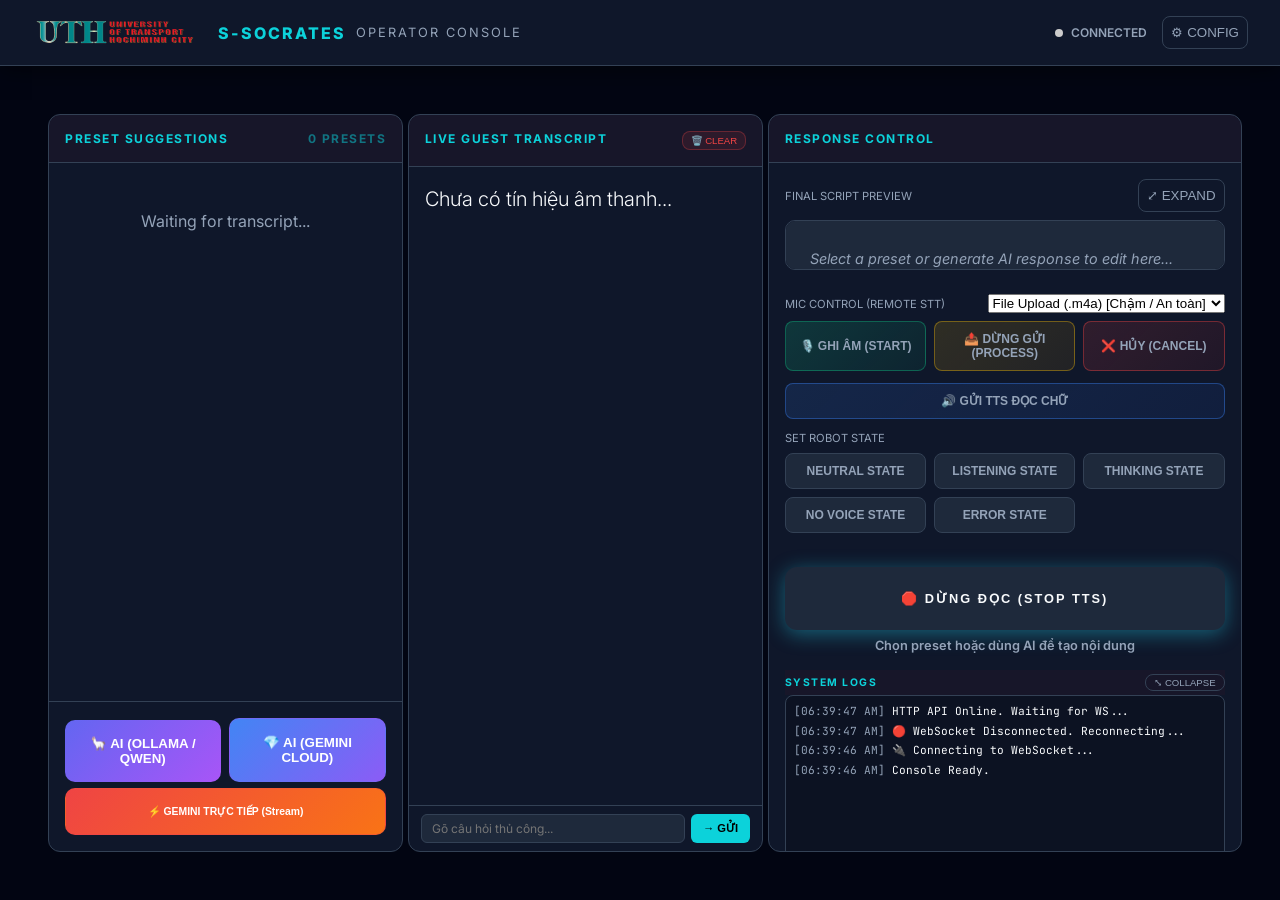
==== operator-ui/index.html @ f1af93cf "feat(operator-ui): keep new layout with gemini controls" ====
<!DOCTYPE html>
<html lang="vi">
<head>
    <meta charset="UTF-8">
    <meta name="viewport" content="width=device-width, initial-scale=1.0">
    <link rel="icon" type="image/x-icon" href="assets/logo_spinner.png"/>
    <title>S-SOCRATES | OPERATOR CONSOLE</title>
    <link href="https://fonts.googleapis.com/css2?family=Inter:wght@300;400;600;700&family=JetBrains+Mono&display=swap" rel="stylesheet">
    <link rel="stylesheet" href="style.css">
</head>
<body>
    <header>
        <div class="logo">
            <img src="assets/logo_full.png" alt="UTH Logo" style="height: 32px; object-fit: contain; margin-right: 8px;">
            S-SOCRATES <span>OPERATOR CONSOLE</span>
        </div>
        <div style="display: flex; gap: 15px; align-items: center;">
            <div id="status-text" style="font-size: 0.75rem; font-weight: 600; color: var(--text-dim);">
                <span class="dot" id="online-dot"></span> CONNECTED
            </div>
            <button class="settings-btn" onclick="toggleModal(true)">⚙ CONFIG</button>
        </div>
    </header>

    <main>
        <!-- Column 1: Suggestions (Moved to left) -->
        <section class="panel">
            <div class="panel-header">
                Preset Suggestions
                <span id="match-count" style="opacity: 0.5;">0 presets</span>
            </div>
            <div class="scroll-areas" style="flex-grow: 1; overflow-y: auto; padding: 1rem;">
                <div id="suggestions-list">
                    <div style="text-align: center; color: var(--text-dim); margin-top: 2rem;">
                        Waiting for transcript...
                    </div>
                </div>
            </div>
            <div style="padding: 1rem; border-top: 1px solid var(--border); display: flex; flex-direction: column; gap: 6px;">
                <div style="display: flex; gap: 8px;">
                    <button class="ai-reflex-btn" onclick="useAI()" style="flex: 1;">
                        <span>🦙 AI (OLLAMA / QWEN)</span>
                    </button>
                    <button class="ai-reflex-btn gemini-btn" onclick="useGemini()" style="flex: 1; background: linear-gradient(135deg, #4285f4, #8b5cf6); border: 1px solid rgba(139, 92, 246, 0.4);">
                        <span>💎 AI (GEMINI CLOUD)</span>
                    </button>
                </div>
                <div style="display: flex; gap: 8px;">
                    <button class="ai-reflex-btn" onclick="useGeminiStream()" style="flex: 1; background: linear-gradient(135deg, #ef4444, #f97316); border: 1px solid rgba(239, 68, 68, 0.4); font-size: 0.65rem;">
                        <span>⚡ GEMINI TRỰC TIẾP (Stream)</span>
                    </button>
                </div>
            </div>
        </section>

        <!-- Column 2: Live Input (Moved to middle) -->
        <section class="panel">
            <div class="panel-header" style="justify-content: space-between;">
                Live Guest Transcript
                <div style="display: flex; gap: 6px; align-items: center;">
                    <button class="settings-btn" onclick="clearTranscript()" style="font-size: 0.6rem; padding: 3px 8px; background: rgba(239,68,68,0.1); color: var(--danger); border-color: rgba(239,68,68,0.3);">🗑️ CLEAR</button>
                </div>
            </div>

            <div class="scroll-area">
                <!-- Transcript log (ác câu đã chốt) -->
                <div class="transcript-container" id="transcript-box">
                    Chưa có tín hiệu âm thanh...
                </div>
                <!-- Dòng đang nhảy chữ (interim) -->
                <div id="transcript-interim" style="padding: 4px 12px; color: var(--cyan); font-style: italic; opacity: 0.7; min-height: 20px;"></div>
            </div>
            <!-- Chat Input Box -->
            <div style="padding: 8px 12px; border-top: 1px solid var(--border); display: flex; gap: 6px;">
                <input type="text" id="chat-input" placeholder="Gõ câu hỏi thủ công..." style="flex:1; padding: 6px 10px; background: var(--bg-card); color: var(--text); border: 1px solid var(--border); border-radius: 6px; font-family: 'Inter'; font-size: 0.75rem; outline: none;" onkeydown="if(event.key==='Enter') submitChatInput()">
                <button class="settings-btn" onclick="submitChatInput()" style="padding: 6px 12px; background: var(--cyan); color: #000; border-radius: 6px; font-weight: 700; font-size: 0.7rem; border: none; cursor: pointer;">→ GỬI</button>
            </div>
        </section>

        <!-- Column 3: Response Control -->
        <section class="panel">
            <div class="panel-header">Response Control</div>    
            <div class="scroll-area" style="display: flex; flex-direction: column;">
                <div class="preview-header">
                    <div class="label" style="font-size: 0.7rem; color: var(--text-dim);">FINAL SCRIPT PREVIEW</div>
                    <button class="settings-btn" id="expand-preview-btn" onclick="togglePreviewExpand()">⤢ EXPAND</button>
                </div>
                <div class="preview-area fixed-preview" id="final-preview" contenteditable="false"></div>

                <div style="display: flex; justify-content: space-between; align-items: center; margin-bottom: 8px;">
                    <div class="label" style="font-size: 0.7rem; color: var(--text-dim);">MIC CONTROL (REMOTE STT)</div>
                    <select id="stt-mode-select" class="ui-select ui-select-sm">
                        <option value="file">File Upload (.m4a) [Chậm / An toàn]</option>
                        <option value="stream">Live Stream (Deepgram) [Real-time]</option>
                    </select>
                </div>
                <div style="display: flex; gap: 8px; margin-bottom: 12px;">
                    <button class="emotion-btn" style="flex: 1; padding: 10px 4px; background: linear-gradient(135deg, rgba(16,185,129,0.2), rgba(5,150,105,0.1)); border-color: rgba(16,185,129,0.4);" onclick="_sendMicAction('start')">🎙️ Ghi Âm (Start)</button>
                    <button class="emotion-btn" style="flex: 1; padding: 10px 4px; background: linear-gradient(135deg, rgba(234,179,8,0.15), rgba(202,138,4,0.1)); border-color: rgba(234,179,8,0.4);" onclick="_sendMicAction('stop')">📤 Dừng Gửi (Process)</button>
                    <button class="emotion-btn" style="flex: 1; padding: 10px 4px; background: linear-gradient(135deg, rgba(239,68,68,0.15), rgba(185,28,28,0.1)); border-color: rgba(239,68,68,0.4);" onclick="_sendMicAction('cancel')">❌ Hủy (Cancel)</button>
                </div>

                <div style="display: flex; gap: 8px; margin-bottom: 12px;">
                    <button class="emotion-btn" data-emotion="speaking" onclick="triggerEmotionAction('speaking', this)" style="flex: 1; padding: 10px 4px; background: linear-gradient(135deg, rgba(59,130,246,0.15), rgba(37,99,235,0.1)); border-color: rgba(59,130,246,0.4);">🔊 GỬI TTS ĐỌC CHỮ</button>
                </div>

                <div class="label" style="font-size: 0.7rem; color: var(--text-dim); margin-bottom: 8px;">SET ROBOT STATE</div>
                <div class="emotion-grid" id="emotion-controls">
                    <button class="emotion-btn" data-emotion="neutral" onclick="triggerEmotionAction('neutral', this)">Neutral State</button>
                    <button class="emotion-btn" data-emotion="listening" onclick="triggerEmotionAction('listening', this)">Listening State</button>
                    <button class="emotion-btn" data-emotion="uploading" onclick="triggerEmotionAction('uploading', this)">Thinking State</button>
                    <button class="emotion-btn" data-emotion="no_voice" onclick="triggerEmotionAction('no_voice', this)">No Voice State</button>
                    <button class="emotion-btn" data-emotion="error" onclick="triggerEmotionAction('error', this)">Error State</button>
                </div>
                
                <div style="margin-top: 10px; display: flex; gap: 8px;">
                    <button class="send-btn" style="flex: 1; background: var(--bg-card); border: 1px solid var(--border-color); color: var(--red); font-size: 0.8rem;" onclick="stopRobotTTS()">🛑 DỪNG ĐỌC (STOP TTS)</button>
                </div>

                <div id="last-sent-status" style="margin-top: 8px;">Waiting for action...</div>
                
                <div class="panel-header" style="margin-top: 1rem; padding: 4px 0; border: none; font-size: 0.65rem; display: flex; justify-content: space-between; align-items: center;">
                    System Logs
                    <button class="settings-btn" id="expand-log-btn" onclick="toggleLogExpand()" style="font-size: 0.6rem; padding: 2px 8px;">⤡ COLLAPSE</button>
                </div>
                <div id="log-container" class="log-panel log-expanded" style="min-height: 300px; max-height: 500px;"></div>
            </div>
        </section>
    </main>

    <!-- Settings Modal -->
    <div class="modal" id="settings-modal">
        <div class="modal-content settings-modal-content">
            <div class="modal-header">
                <h2 style="margin: 0; color: var(--cyan);">⚙ Settings</h2>
                <button class="settings-btn" onclick="toggleModal(false)">✕</button>
            </div>

            <!-- SYSTEM ROUTING -->
            <div class="settings-section">
                <div class="settings-section-title">SYSTEM ROUTING</div>
                <div class="input-group">
                    <label>TEST AUDIO UPLOAD (.WAV)</label>
                    <input type="file" id="file-upload" accept="audio/wav" onchange="handleFileUpload(this)">
                </div>
            </div>

            <!-- AUDIO ENGINE PARAMETERS -->
            <div class="settings-section">
                <div class="settings-section-title audio">🔊 AUDIO ENGINE PARAMETERS</div>
                
                <!-- TTS Voice -->
                <div class="input-group">
                    <label>🗣️ TTS VOICE (Chirp 3 HD)</label>
                    <select id="cfg-tts-voice" class="ui-select">
                        <option value="Aoede">Aoede (Nữ - Mặc định)</option>
                        <option value="Kore">Kore (Nữ)</option>
                        <option value="Leda">Leda (Nữ)</option>
                        <option value="Zephyr">Zephyr (Nam)</option>
                        <option value="Puck">Puck (Nam)</option>
                        <option value="Charon">Charon (Nam)</option>
                        <option value="Fenrir">Fenrir (Nam)</option>
                        <option value="Orus">Orus (Nam)</option>
                    </select>
                </div>

                <!-- TTS Speed -->
                <div class="input-group">
                    <label>⏱️ TTS SPEED: <span id="speed-display" style="color: var(--cyan); font-weight: 700;">1.0x</span></label>
                    <input type="range" id="cfg-tts-speed" min="0.5" max="2.0" step="0.1" value="1.0"
                        oninput="document.getElementById('speed-display').innerText = this.value + 'x'"
                        style="width: 100%; accent-color: var(--cyan);">
                    <div class="slider-scale">
                        <span>🐢 0.5x</span>
                        <span>🏃 1.0x</span>
                        <span>🚀 2.0x</span>
                    </div>
                </div>

                <!-- STT Model -->
                <div class="input-group">
                    <label>🎤 STT MODEL (Deepgram)</label>
                    <select id="cfg-stt-model" class="ui-select">
                        <option value="nova-2">Nova-2 (Nhanh nhất)</option>
                        <option value="nova-2-general">Nova-2 General</option>
                        <option value="whisper-large">Whisper Large (Chính xác nhất)</option>
                    </select>
                </div>

                <!-- STT Language -->
                <div class="input-group">
                    <label>🌐 STT LANGUAGE</label>
                    <select id="cfg-stt-language" class="ui-select">
                        <option value="vi">🇻🇳 Tiếng Việt</option>
                        <option value="en">🇺🇸 English</option>
                        <option value="ja">🇯🇵 日本語</option>
                        <option value="zh">🇨🇳 中文</option>
                    </select>
                </div>

                <!-- Microphone Parameters -->
                <div class="input-group" style="margin-top: 15px;">
                    <label>🎛️ MICROPHONE SENSITIVITY</label>
                    <div class="checkbox-group">
                        <label style="display: flex; align-items: center; gap: 8px; cursor: pointer;">
                            <input type="checkbox" id="cfg-auto-gain" checked style="accent-color: var(--cyan); transform: scale(1.2);">
                            Tăng cường thu âm xa (Auto Gain)
                        </label>
                        <label style="display: flex; align-items: center; gap: 8px; cursor: pointer;">
                            <input type="checkbox" id="cfg-noise-supp" checked style="accent-color: var(--cyan); transform: scale(1.2);">
                            Lọc tiếng ồn (Noise Suppression)
                        </label>
                    </div>
                </div>
            </div>

            <!-- LLM ENGINE PARAMETERS -->
            <div class="settings-section">
                <div class="settings-section-title llm">🧠 LLM ENGINE PARAMETERS</div>
                
                <!-- Gemini Model -->
                <div class="input-group">
                    <label>💎 GEMINI MODEL</label>
                    <select id="cfg-gemini-model" class="ui-select">
                        <option value="models/gemini-3.1-pro-preview">Gemini 3.1 Pro Preview</option>
                        <option value="models/gemini-3-flash-preview">Gemini 3 Flash Preview</option>
                        <option value="models/gemini-2.5-pro">Gemini 2.5 Pro</option>
                        <option value="models/gemini-2.5-flash">Gemini 2.5 Flash</option>
                        <option value="models/gemini-2.0-flash" selected>Gemini 2.0 Flash</option>
                    </select>
                </div>
            </div>

            <button class="ai-reflex-btn settings-save-btn" onclick="saveSettings()">💾 SAVE & RECONNECT</button>
        </div>
    </div>

    <script src="script.js"></script>
</body>
</html>
---- operator-ui/style.css ----
:root {
    --bg-deep: #020512;
    --bg-panel: #0f172a;
    --bg-card: #1e293b;
    --cyan: #0cd2da;     /* UTH Brand Color */
    --teal: #0cd2da;     /* Darker teal for gradients */
    --accent: #0cd2da;
    --text-main: #f8fafc;
    --text-dim: #94a3b8;
    --border: #334155;
    --danger: #ef4444;
    --primary-glow: rgba(0, 251, 255, 0.3);
}

* { box-sizing: border-box; }
body {
    font-family: 'Inter', sans-serif;
    background-color: var(--bg-deep);
    color: var(--text-main);
    margin: 0;
    height: 100vh;
    display: flex;
    flex-direction: column;
    overflow: hidden;
}

/* Header */
header {
    padding: 1rem 2rem;
    background: var(--bg-panel);
    border-bottom: 1px solid var(--border);
    display: flex;
    justify-content: space-between;
    align-items: center;
    box-shadow: 0 4px 20px rgba(0,0,0,0.5);
}
.logo {
    font-weight: 800;
    letter-spacing: 2px;
    color: var(--cyan);
    display: flex;
    align-items: center;
    gap: 10px;
}
.logo span { font-size: 0.8rem; color: var(--text-dim); font-weight: 400; }
.settings-btn {
    background: transparent;
    border: 1px solid var(--border);
    color: var(--text-dim);
    padding: 8px;
    border-radius: 8px;
    cursor: pointer;
    transition: all 0.2s;
}
.settings-btn:hover { color: var(--cyan); border-color: var(--cyan); }

/* Main Console Layout */
main {
    display: grid;
    grid-template-columns: 30% 30% 40%;
    gap: 0.3rem;
    padding: 3rem;
    flex-grow: 1;
    height: calc(100vh - 70px);
}

.panel {
    background: var(--bg-panel);
    border-radius: 12px;
    border: 1px solid var(--border);
    display: flex;
    flex-direction: column;
    overflow: hidden;
}

.panel-header {
    padding: 1rem;
    background: rgba(255, 0, 0, 0.03);
    border-bottom: 1px solid var(--border);
    text-transform: uppercase;
    font-size: 0.75rem;
    font-weight: 700;
    letter-spacing: 1.5px;
    color: var(--cyan);
    display: flex;
    justify-content: space-between;
}

.scroll-area {
    flex-grow: 1;
    overflow-y: auto;
    padding: 1rem;
}

/* Column 1: Live Transcript */
.transcript-container {
    font-size: 1.25rem;
    line-height: 1.6;
    color: var(--text-main);
    font-weight: 300;
}
.transcript-highlight {
    color: var(--cyan);
    border-bottom: 2px solid var(--cyan);
    padding-bottom: 2px;
}

/* Column 2: Suggestions */
.suggestion-card {
    background: var(--bg-card);
    border: 1px solid var(--border);
    padding: 1.2rem;
    border-radius: 10px;
    margin-bottom: 1rem;
    cursor: pointer;
    transition: all 0.2s cubic-bezier(0.4, 0, 0.2, 1);
    position: relative;
}
.suggestion-card:hover { 
    transform: translateX(4px); 
    border-color: var(--cyan);
    box-shadow: 0 0 15px var(--primary-glow);
}
.suggestion-card.active {
    border-color: var(--cyan);
    background: rgba(34, 211, 238, 0.05);
    box-shadow: inset 0 0 10px var(--primary-glow);
}
.score-pill {
    position: absolute;
    top: 10px;
    right: 10px;
    font-size: 0.65rem;
    background: rgba(34, 211, 238, 0.1);
    color: var(--cyan);
    padding: 2px 8px;
    border-radius: 99px;
    font-family: 'JetBrains Mono', monospace;
}
.q-text { font-size: 0.8rem; color: var(--text-dim); margin-bottom: 8px; display: block; }
.a-text { font-size: 1rem; font-weight: 500; }

.ai-reflex-btn {
    background: linear-gradient(135deg, #6366f1, #a855f7);
    border: none;
    color: white;
    padding: 1rem;
    border-radius: 10px;
    width: 100%;
    font-weight: 700;
    cursor: pointer;
    display: flex;
    align-items: center;
    justify-content: center;
    gap: 10px;
    margin-top: auto;
    transition: opacity 0.2s;
}
.ai-reflex-btn:hover { opacity: 0.9; }

/* Column 3: Response Control */
.preview-area {
    background: var(--bg-card);
    border-radius: 10px;
    padding: 1.5rem;
    flex-grow: 1;
    font-size: 1.1rem;
    line-height: 1.5;
    margin-bottom: 1.5rem;
    color: var(--text-main);
    border: 1px solid var(--border);
    outline: none;
}
.preview-header {
    display: flex;
    align-items: center;
    justify-content: space-between;
    margin-bottom: 8px;
}
.fixed-preview {
    flex-grow: 0;
    height: 190px;
    overflow-y: auto;
    white-space: pre-wrap;
    word-break: break-word;
}
.fixed-preview.preview-expanded-inline {
    min-height: 260px;
    max-height: none;
    transition: height 0.18s ease, min-height 0.18s ease, max-height 0.18s ease;
}
.preview-modal-content {
    width: min(920px, 92vw);
    max-height: 86vh;
    display: flex;
    flex-direction: column;
}
.preview-area-expanded {
    min-height: 360px;
    max-height: calc(86vh - 120px);
    overflow-y: auto;
    white-space: pre-wrap;
    word-break: break-word;
    margin-bottom: 0;
}
.preview-area:focus { border-color: var(--cyan); }
.preview-area:empty:before {
    content: "Select a preset or generate AI response to edit here...";
    color: var(--text-dim);
    font-style: italic;
    font-size: 0.9rem;
    pointer-events: none;
}

#last-sent-status {
    min-height: 16px;
    margin-top: 1rem;
    font-size: 0.8rem;
    text-align: center;
    color: var(--text-dim);
    transition: all 0.3s;
    font-weight: 600;
}

.log-panel {
    background: rgba(0,0,0,0.2);
    border: 1px solid var(--border);
    border-radius: 8px;
    height: 69px;
    overflow-y: auto;
    font-family: 'JetBrains Mono', monospace;
    font-size: 0.7rem;
    padding: 8px;
    display: flex;
    flex-direction: column;
}
.log-panel.log-expanded {
    min-height: 300px;
    max-height: 500px;
}

.log-entry {
    margin-bottom: 4px;
    line-height: 1.4;
}

.emotion-grid {
    display: grid;
    grid-template-columns: repeat(3, 1fr);
    gap: 8px;
    margin-bottom: 1.5rem;
}
.emotion-btn {
    background: var(--bg-card);
    border: 1px solid var(--border);
    color: var(--text-dim);
    padding: 10px;
    border-radius: 8px;
    font-size: 0.75rem;
    font-weight: 600;
    text-transform: uppercase;
    cursor: pointer;
    transition: all 0.2s;
}
.emotion-btn:hover { border-color: var(--cyan); color: var(--cyan); }
.emotion-btn.active { 
    background: var(--cyan); 
    color: var(--bg-deep); 
    border-color: var(--cyan);
    box-shadow: 0 0 15px var(--cyan);
}

.send-btn {
    background: var(--cyan);
    background: linear-gradient(135deg, var(--cyan), var(--teal));
    color: var(--bg-deep);
    border: none;
    padding: 1.5rem;
    border-radius: 12px;
    width: 100%;
    font-size: 1.1rem;
    font-weight: 800;
    text-transform: uppercase;
    letter-spacing: 2px;
    cursor: pointer;
    box-shadow: 0 4px 20px rgba(34, 211, 238, 0.4);
    transition: all 0.2s;
}
.send-btn:hover { transform: translateY(-2px); box-shadow: 0 8px 30px rgba(34, 211, 238, 0.6); }
.send-btn:active { transform: translateY(1px); }
.send-btn:disabled { background: var(--border); color: var(--text-dim); box-shadow: none; cursor: not-allowed; }

/* Modal Settings */
.modal {
    display: none;
    position: fixed;
    top: 0; left: 0; right: 0; bottom: 0;
    background: rgba(0,0,0,0.8);
    backdrop-filter: blur(5px);
    z-index: 100;
    align-items: center;
    justify-content: center;
}
.modal.open { display: flex; }
.modal-content {
    background: var(--bg-panel);
    width: 450px;
    border-radius: 16px;
    border: 1px solid var(--border);
    padding: 10px;
    position: relative;
}
.modal-header { display: flex; justify-content: space-between; align-items: center; margin-bottom: 1.5rem; }
.input-group { margin-bottom: 1rem; }
.input-group label { display: block; font-size: 0.75rem; color: var(--text-dim); margin-bottom: 5px; }
.input-group input {
    width: 100%;
    background: var(--bg-card);
    border: 1px solid var(--border);
    padding: 10px;
    border-radius: 8px;
    color: white;
    font-family: 'JetBrains Mono', monospace;
}

/* Scrollbar */
::-webkit-scrollbar { width: 4px; }
::-webkit-scrollbar-track { background: transparent; }
::-webkit-scrollbar-thumb { background: var(--border); border-radius: 10px; }
::-webkit-scrollbar-thumb:hover { background: var(--cyan); }

/* Status Dot */
.dot { width: 8px; height: 8px; border-radius: 50%; background: #ccc; display: inline-block; margin-right: 5px; }
.dot.active { background: #10b981; box-shadow: 0 0 8px #10b981; }
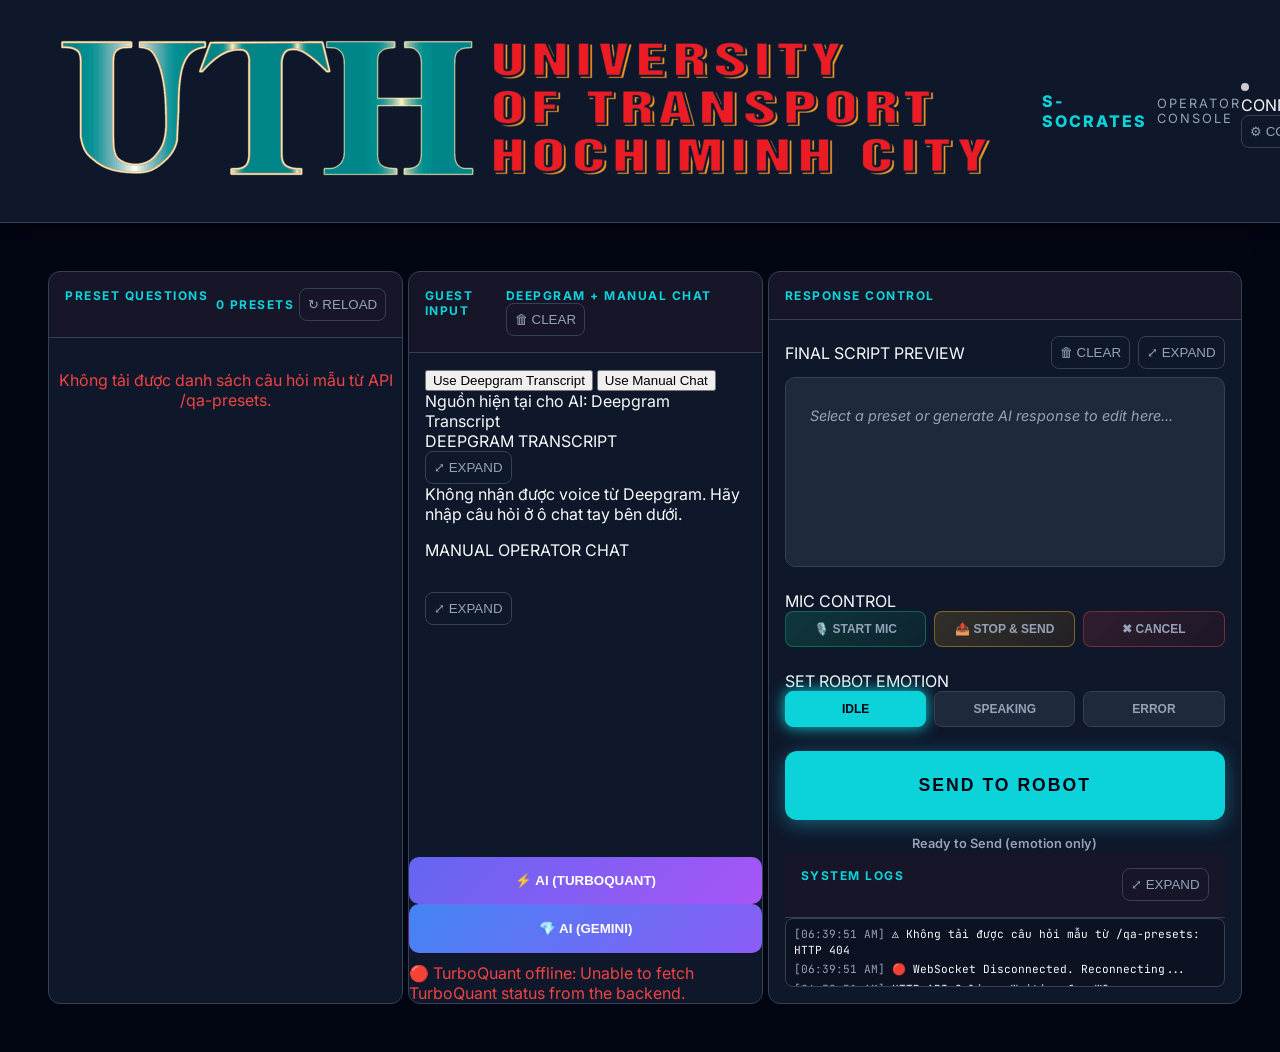
==== commit 16fbfe9a: "Integrating TurboQuant into the backend, phase 1" ====
--- a/operator-ui/index.html
+++ b/operator-ui/index.html
@@ -6,124 +6,124 @@
     <link rel="icon" type="image/x-icon" href="assets/logo_spinner.png"/>
     <title>S-SOCRATES | OPERATOR CONSOLE</title>
     <link href="https://fonts.googleapis.com/css2?family=Inter:wght@300;400;600;700&family=JetBrains+Mono&display=swap" rel="stylesheet">
-    <link rel="stylesheet" href="style.css">
+    <link rel="stylesheet" href="style.css?v=20260401d">
 </head>
 <body>
     <header>
         <div class="logo">
-            <img src="assets/logo_full.png" alt="UTH Logo" style="height: 32px; object-fit: contain; margin-right: 8px;">
+            <img src="assets/logo_full.png" alt="UTH Logo" class="logo-image">
             S-SOCRATES <span>OPERATOR CONSOLE</span>
         </div>
-        <div style="display: flex; gap: 15px; align-items: center;">
-            <div id="status-text" style="font-size: 0.75rem; font-weight: 600; color: var(--text-dim);">
+        <div class="header-actions">
+            <div id="status-text" class="status-text">
                 <span class="dot" id="online-dot"></span> CONNECTED
             </div>
-            <button class="settings-btn" onclick="toggleModal(true)">⚙ CONFIG</button>
+            <button type="button" class="settings-btn" onclick="toggleModal(true)">⚙ CONFIG</button>
         </div>
     </header>
 
     <main>
-        <!-- Column 1: Suggestions (Moved to left) -->
+        <!-- Column 1: Presets -->
         <section class="panel">
             <div class="panel-header">
-                Preset Suggestions
-                <span id="match-count" style="opacity: 0.5;">0 presets</span>
-            </div>
-            <div class="scroll-areas" style="flex-grow: 1; overflow-y: auto; padding: 1rem;">
+                <span>Preset Questions</span>
+                <div class="panel-header-actions">
+                    <span id="match-count" class="panel-header-meta">0 presets</span>
+                    <button type="button" class="settings-btn compact-btn" onclick="loadPresetQuestions()">↻ RELOAD</button>
+                </div>
+            </div>
+            <div class="scroll-areas panel-scroll">
                 <div id="suggestions-list">
-                    <div style="text-align: center; color: var(--text-dim); margin-top: 2rem;">
-                        Waiting for transcript...
+                    <div class="empty-state">
+                        Đang tải danh sách câu hỏi mẫu...
                     </div>
                 </div>
             </div>
-            <div style="padding: 1rem; border-top: 1px solid var(--border); display: flex; flex-direction: column; gap: 6px;">
-                <div style="display: flex; gap: 8px;">
-                    <button class="ai-reflex-btn" onclick="useAI()" style="flex: 1;">
-                        <span>🦙 AI (OLLAMA / QWEN)</span>
-                    </button>
-                    <button class="ai-reflex-btn gemini-btn" onclick="useGemini()" style="flex: 1; background: linear-gradient(135deg, #4285f4, #8b5cf6); border: 1px solid rgba(139, 92, 246, 0.4);">
-                        <span>💎 AI (GEMINI CLOUD)</span>
-                    </button>
-                </div>
-                <div style="display: flex; gap: 8px;">
-                    <button class="ai-reflex-btn" onclick="useGeminiStream()" style="flex: 1; background: linear-gradient(135deg, #ef4444, #f97316); border: 1px solid rgba(239, 68, 68, 0.4); font-size: 0.65rem;">
-                        <span>⚡ GEMINI TRỰC TIẾP (Stream)</span>
-                    </button>
-                </div>
-            </div>
         </section>
 
-        <!-- Column 2: Live Input (Moved to middle) -->
+        <!-- Column 2: Live Input -->
         <section class="panel">
-            <div class="panel-header" style="justify-content: space-between;">
-                Live Guest Transcript
-                <div style="display: flex; gap: 6px; align-items: center;">
-                    <button class="settings-btn" onclick="clearTranscript()" style="font-size: 0.6rem; padding: 3px 8px; background: rgba(239,68,68,0.1); color: var(--danger); border-color: rgba(239,68,68,0.3);">🗑️ CLEAR</button>
-                </div>
-            </div>
-
-            <div class="scroll-area">
-                <!-- Transcript log (ác câu đã chốt) -->
-                <div class="transcript-container" id="transcript-box">
-                    Chưa có tín hiệu âm thanh...
-                </div>
-                <!-- Dòng đang nhảy chữ (interim) -->
-                <div id="transcript-interim" style="padding: 4px 12px; color: var(--cyan); font-style: italic; opacity: 0.7; min-height: 20px;"></div>
-            </div>
-            <!-- Chat Input Box -->
-            <div style="padding: 8px 12px; border-top: 1px solid var(--border); display: flex; gap: 6px;">
-                <input type="text" id="chat-input" placeholder="Gõ câu hỏi thủ công..." style="flex:1; padding: 6px 10px; background: var(--bg-card); color: var(--text); border: 1px solid var(--border); border-radius: 6px; font-family: 'Inter'; font-size: 0.75rem; outline: none;" onkeydown="if(event.key==='Enter') submitChatInput()">
-                <button class="settings-btn" onclick="submitChatInput()" style="padding: 6px 12px; background: var(--cyan); color: #000; border-radius: 6px; font-weight: 700; font-size: 0.7rem; border: none; cursor: pointer;">→ GỬI</button>
-            </div>
+            <div class="panel-header">
+                <span>Guest Input</span>
+                <div class="panel-header-actions">
+                    <span class="panel-header-meta">Deepgram + Manual Chat</span>
+                    <button type="button" class="settings-btn compact-btn" onclick="clearInputBoxes()">🗑 CLEAR</button>
+                </div>
+            </div>
+            <div class="scroll-area input-scroll">
+                <div class="input-source-picker">
+                    <button type="button" class="source-toggle-btn active" id="source-deepgram-btn" onclick="setAiInputSource('deepgram', true)">Use Deepgram Transcript</button>
+                    <button type="button" class="source-toggle-btn" id="source-manual-btn" onclick="setAiInputSource('manual', true)">Use Manual Chat</button>
+                </div>
+                <div id="active-input-source" class="helper-text helper-text-accent">Nguồn hiện tại cho AI: Deepgram Transcript</div>
+                <div class="section-kicker">DEEPGRAM TRANSCRIPT</div>
+                <div
+                    class="transcript-container fixed-transcript-box"
+                    id="transcript-box"
+                    onclick="setAiInputSource('deepgram', true)"
+                    data-placeholder="Chưa có tín hiệu âm thanh..."></div>
+                <button type="button" class="settings-btn compact-btn" onclick="toggleTranscriptModal(true)" style="align-self: flex-end;">⤢ EXPAND</button>
+                <div id="transcript-warning" class="transcript-warning">
+                    Không nhận được voice từ Deepgram. Hãy nhập câu hỏi ở ô chat tay bên dưới.
+                </div>
+                <div class="section-kicker" style="margin-top: 1rem;">MANUAL OPERATOR CHAT</div>
+                <div
+                    class="transcript-container manual-chat-box fixed-manual-box"
+                    id="manual-question-box"
+                    contenteditable="true"
+                    spellcheck="false"
+                    onclick="setAiInputSource('manual', true)"
+                    data-placeholder="Nhập câu hỏi tay ở đây để đưa sang AI/Gemini..."></div>
+                <button type="button" class="settings-btn compact-btn" onclick="toggleManualModal(true)" style="align-self: flex-end;">⤢ EXPAND</button>
+            </div>
+            <div class="action-row">
+                <button type="button" class="ai-reflex-btn" id="btn-local-ai" onclick="useAI()" style="flex: 1;">
+                    <span>⚡ AI (TURBOQUANT)</span>
+                </button>
+                <button type="button" class="ai-reflex-btn gemini-btn" onclick="useGemini()" style="flex: 1; background: linear-gradient(135deg, #4285f4, #8b5cf6); border: 1px solid rgba(139, 92, 246, 0.4);">
+                    <span>💎 AI (GEMINI)</span>
+                </button>
+            </div>
+            <div id="local-runtime-status" class="helper-text helper-text-accent" style="margin-top: 0.65rem;">TurboQuant: đang kiểm tra trạng thái...</div>
         </section>
 
         <!-- Column 3: Response Control -->
         <section class="panel">
             <div class="panel-header">Response Control</div>    
-            <div class="scroll-area" style="display: flex; flex-direction: column;">
+            <div class="scroll-area control-scroll">
                 <div class="preview-header">
-                    <div class="label" style="font-size: 0.7rem; color: var(--text-dim);">FINAL SCRIPT PREVIEW</div>
-                    <button class="settings-btn" id="expand-preview-btn" onclick="togglePreviewExpand()">⤢ EXPAND</button>
+                    <div class="label section-label">FINAL SCRIPT PREVIEW</div>
+                    <div style="display: flex; gap: 0.5rem;">
+                        <button type="button" class="settings-btn compact-btn" onclick="clearInputBoxes()">🗑 CLEAR</button>
+                        <button type="button" class="settings-btn" id="expand-preview-btn" onclick="togglePreviewModal(true)">⤢ EXPAND</button>
+                    </div>
                 </div>
                 <div class="preview-area fixed-preview" id="final-preview" contenteditable="false"></div>
 
-                <div style="display: flex; justify-content: space-between; align-items: center; margin-bottom: 8px;">
-                    <div class="label" style="font-size: 0.7rem; color: var(--text-dim);">MIC CONTROL (REMOTE STT)</div>
-                    <select id="stt-mode-select" class="ui-select ui-select-sm">
-                        <option value="file">File Upload (.m4a) [Chậm / An toàn]</option>
-                        <option value="stream">Live Stream (Deepgram) [Real-time]</option>
-                    </select>
-                </div>
-                <div style="display: flex; gap: 8px; margin-bottom: 12px;">
-                    <button class="emotion-btn" style="flex: 1; padding: 10px 4px; background: linear-gradient(135deg, rgba(16,185,129,0.2), rgba(5,150,105,0.1)); border-color: rgba(16,185,129,0.4);" onclick="_sendMicAction('start')">🎙️ Ghi Âm (Start)</button>
-                    <button class="emotion-btn" style="flex: 1; padding: 10px 4px; background: linear-gradient(135deg, rgba(234,179,8,0.15), rgba(202,138,4,0.1)); border-color: rgba(234,179,8,0.4);" onclick="_sendMicAction('stop')">📤 Dừng Gửi (Process)</button>
-                    <button class="emotion-btn" style="flex: 1; padding: 10px 4px; background: linear-gradient(135deg, rgba(239,68,68,0.15), rgba(185,28,28,0.1)); border-color: rgba(239,68,68,0.4);" onclick="_sendMicAction('cancel')">❌ Hủy (Cancel)</button>
-                </div>
-
-                <div style="display: flex; gap: 8px; margin-bottom: 12px;">
-                    <button class="emotion-btn" data-emotion="speaking" onclick="triggerEmotionAction('speaking', this)" style="flex: 1; padding: 10px 4px; background: linear-gradient(135deg, rgba(59,130,246,0.15), rgba(37,99,235,0.1)); border-color: rgba(59,130,246,0.4);">🔊 GỬI TTS ĐỌC CHỮ</button>
-                </div>
-
-                <div class="label" style="font-size: 0.7rem; color: var(--text-dim); margin-bottom: 8px;">SET ROBOT STATE</div>
-                <div class="emotion-grid" id="emotion-controls">
-                    <button class="emotion-btn" data-emotion="neutral" onclick="triggerEmotionAction('neutral', this)">Neutral State</button>
-                    <button class="emotion-btn" data-emotion="listening" onclick="triggerEmotionAction('listening', this)">Listening State</button>
-                    <button class="emotion-btn" data-emotion="uploading" onclick="triggerEmotionAction('uploading', this)">Thinking State</button>
-                    <button class="emotion-btn" data-emotion="no_voice" onclick="triggerEmotionAction('no_voice', this)">No Voice State</button>
-                    <button class="emotion-btn" data-emotion="error" onclick="triggerEmotionAction('error', this)">Error State</button>
-                </div>
+                <div class="label section-label section-gap-sm">MIC CONTROL</div>
+                <div class="emotion-grid mic-grid section-gap-md">
+                    <button type="button" class="emotion-btn" id="mic-start-btn" onclick="startRobotMic(event)" style="background: linear-gradient(135deg, rgba(16,185,129,0.2), rgba(5,150,105,0.1)); border-color: rgba(16,185,129,0.4);">🎙️ Start Mic</button>
+                    <button type="button" class="emotion-btn" id="mic-stop-btn" onclick="stopRobotMic(event)" style="background: linear-gradient(135deg, rgba(251,191,36,0.15), rgba(217,119,6,0.1)); border-color: rgba(251,191,36,0.4);">📤 Stop & Send</button>
+                    <button type="button" class="emotion-btn" id="mic-cancel-btn" onclick="cancelRobotMic(event)" style="background: linear-gradient(135deg, rgba(239,68,68,0.15), rgba(153,27,27,0.1)); border-color: rgba(239,68,68,0.4);">✖ Cancel</button>
+                </div>
+
+                <div class="label section-label section-gap-sm">SET ROBOT EMOTION</div>
+                <div class="emotion-grid">
+                    <button type="button" class="emotion-btn active" data-emotion="idle" onclick="setEmotion('idle', this)">Idle</button>
+                    <button type="button" class="emotion-btn" data-emotion="speaking" onclick="setEmotion('speaking', this)">Speaking</button>
+                    <button type="button" class="emotion-btn" data-emotion="error" onclick="setEmotion('error', this)">Error</button>
+                </div>
+
+                <button type="button" class="send-btn" id="send-trigger" onclick="sendToRobot(event)" disabled>
+                    SEND TO ROBOT
+                </button>
+                <div id="last-sent-status">Waiting for response...</div>
                 
-                <div style="margin-top: 10px; display: flex; gap: 8px;">
-                    <button class="send-btn" style="flex: 1; background: var(--bg-card); border: 1px solid var(--border-color); color: var(--red); font-size: 0.8rem;" onclick="stopRobotTTS()">🛑 DỪNG ĐỌC (STOP TTS)</button>
-                </div>
-
-                <div id="last-sent-status" style="margin-top: 8px;">Waiting for action...</div>
-                
-                <div class="panel-header" style="margin-top: 1rem; padding: 4px 0; border: none; font-size: 0.65rem; display: flex; justify-content: space-between; align-items: center;">
+                <div class="panel-header panel-header-inline">
                     System Logs
-                    <button class="settings-btn" id="expand-log-btn" onclick="toggleLogExpand()" style="font-size: 0.6rem; padding: 2px 8px;">⤡ COLLAPSE</button>
-                </div>
-                <div id="log-container" class="log-panel log-expanded" style="min-height: 300px; max-height: 500px;"></div>
+                    <button type="button" class="settings-btn compact-btn" id="expand-log-btn" onclick="toggleLogExpand()">⤢ EXPAND</button>
+                </div>
+                <div id="log-container" class="log-panel"></div>
             </div>
         </section>
     </main>
@@ -132,27 +132,27 @@
     <div class="modal" id="settings-modal">
         <div class="modal-content settings-modal-content">
             <div class="modal-header">
-                <h2 style="margin: 0; color: var(--cyan);">⚙ Settings</h2>
-                <button class="settings-btn" onclick="toggleModal(false)">✕</button>
+                <h2 class="modal-title">⚙ Settings</h2>
+                <button type="button" class="settings-btn" onclick="toggleModal(false)">✕</button>
             </div>
 
             <!-- SYSTEM ROUTING -->
             <div class="settings-section">
                 <div class="settings-section-title">SYSTEM ROUTING</div>
                 <div class="input-group">
-                    <label>TEST AUDIO UPLOAD (.WAV)</label>
-                    <input type="file" id="file-upload" accept="audio/wav" onchange="handleFileUpload(this)">
+                    <label>ROBOT CONTROL URL</label>
+                    <input type="text" id="robot-control-url" value="http://192.168.1.6:9000">
                 </div>
             </div>
 
             <!-- AUDIO ENGINE PARAMETERS -->
-            <div class="settings-section">
-                <div class="settings-section-title audio">🔊 AUDIO ENGINE PARAMETERS</div>
+            <div style="border-top: 1px solid var(--border); padding-top: 1rem;">
+                <div style="font-size: 0.65rem; font-weight: 700; color: #8b5cf6; letter-spacing: 2px; margin-bottom: 12px;">🔊 AUDIO ENGINE PARAMETERS</div>
                 
                 <!-- TTS Voice -->
                 <div class="input-group">
                     <label>🗣️ TTS VOICE (Chirp 3 HD)</label>
-                    <select id="cfg-tts-voice" class="ui-select">
+                    <select id="cfg-tts-voice" style="width: 100%; padding: 8px 12px; background: var(--bg-card); color: var(--text-main); border: 1px solid var(--border); border-radius: 6px; font-family: 'JetBrains Mono', monospace; font-size: 0.8rem;">
                         <option value="Aoede">Aoede (Nữ - Mặc định)</option>
                         <option value="Kore">Kore (Nữ)</option>
                         <option value="Leda">Leda (Nữ)</option>
@@ -170,17 +170,15 @@
                     <input type="range" id="cfg-tts-speed" min="0.5" max="2.0" step="0.1" value="1.0"
                         oninput="document.getElementById('speed-display').innerText = this.value + 'x'"
                         style="width: 100%; accent-color: var(--cyan);">
-                    <div class="slider-scale">
-                        <span>🐢 0.5x</span>
-                        <span>🏃 1.0x</span>
-                        <span>🚀 2.0x</span>
+                    <div style="display: flex; justify-content: space-between; font-size: 0.6rem; color: var(--text-dim);">
+                        <span>🐢 0.5x</span><span>🏃 1.0x</span><span>🚀 2.0x</span>
                     </div>
                 </div>
 
                 <!-- STT Model -->
                 <div class="input-group">
                     <label>🎤 STT MODEL (Deepgram)</label>
-                    <select id="cfg-stt-model" class="ui-select">
+                    <select id="cfg-stt-model" style="width: 100%; padding: 8px 12px; background: var(--bg-card); color: var(--text-main); border: 1px solid var(--border); border-radius: 6px; font-family: 'JetBrains Mono', monospace; font-size: 0.8rem;">
                         <option value="nova-2">Nova-2 (Nhanh nhất)</option>
                         <option value="nova-2-general">Nova-2 General</option>
                         <option value="whisper-large">Whisper Large (Chính xác nhất)</option>
@@ -190,51 +188,69 @@
                 <!-- STT Language -->
                 <div class="input-group">
                     <label>🌐 STT LANGUAGE</label>
-                    <select id="cfg-stt-language" class="ui-select">
+                    <select id="cfg-stt-language" style="width: 100%; padding: 8px 12px; background: var(--bg-card); color: var(--text-main); border: 1px solid var(--border); border-radius: 6px; font-family: 'JetBrains Mono', monospace; font-size: 0.8rem;">
                         <option value="vi">🇻🇳 Tiếng Việt</option>
                         <option value="en">🇺🇸 English</option>
                         <option value="ja">🇯🇵 日本語</option>
                         <option value="zh">🇨🇳 中文</option>
                     </select>
                 </div>
-
-                <!-- Microphone Parameters -->
-                <div class="input-group" style="margin-top: 15px;">
-                    <label>🎛️ MICROPHONE SENSITIVITY</label>
-                    <div class="checkbox-group">
-                        <label style="display: flex; align-items: center; gap: 8px; cursor: pointer;">
-                            <input type="checkbox" id="cfg-auto-gain" checked style="accent-color: var(--cyan); transform: scale(1.2);">
-                            Tăng cường thu âm xa (Auto Gain)
-                        </label>
-                        <label style="display: flex; align-items: center; gap: 8px; cursor: pointer;">
-                            <input type="checkbox" id="cfg-noise-supp" checked style="accent-color: var(--cyan); transform: scale(1.2);">
-                            Lọc tiếng ồn (Noise Suppression)
-                        </label>
-                    </div>
-                </div>
             </div>
 
             <!-- LLM ENGINE PARAMETERS -->
-            <div class="settings-section">
-                <div class="settings-section-title llm">🧠 LLM ENGINE PARAMETERS</div>
+            <div style="border-top: 1px solid var(--border); padding-top: 1rem;">
+                <div style="font-size: 0.65rem; font-weight: 700; color: #4285f4; letter-spacing: 2px; margin-bottom: 12px;">🧠 LLM ENGINE PARAMETERS</div>
                 
                 <!-- Gemini Model -->
                 <div class="input-group">
                     <label>💎 GEMINI MODEL</label>
-                    <select id="cfg-gemini-model" class="ui-select">
-                        <option value="models/gemini-3.1-pro-preview">Gemini 3.1 Pro Preview</option>
-                        <option value="models/gemini-3-flash-preview">Gemini 3 Flash Preview</option>
+                    <select id="cfg-gemini-model" style="width: 100%; padding: 8px 12px; background: var(--bg-card); color: var(--text-main); border: 1px solid rgba(66, 133, 244, 0.4); border-radius: 6px; font-family: 'JetBrains Mono', monospace; font-size: 0.8rem;">
+                        <option value="models/gemini-3.1-pro-preview">Gemini 3.1 Pro Preview (Mới nhất)</option>
+                        <option value="models/gemini-3-flash-preview">Gemini 3.0 Flash Preview</option>
                         <option value="models/gemini-2.5-pro">Gemini 2.5 Pro</option>
-                        <option value="models/gemini-2.5-flash">Gemini 2.5 Flash</option>
-                        <option value="models/gemini-2.0-flash" selected>Gemini 2.0 Flash</option>
-                    </select>
-                </div>
-            </div>
-
-            <button class="ai-reflex-btn settings-save-btn" onclick="saveSettings()">💾 SAVE & RECONNECT</button>
-        </div>
-    </div>
-
-    <script src="script.js"></script>
+                        <option value="models/gemini-2.5-flash" selected>Gemini 2.5 Flash</option>
+                        <option value="models/gemini-2.5-flash-lite">Gemini 2.5 Flash Lite (Nhẹ)</option>
+                    </select>
+                </div>
+            </div>
+
+            <button type="button" class="ai-reflex-btn" onclick="saveSettings()" style="background: var(--cyan); color: var(--bg-deep); margin-top: 1rem;">💾 SAVE & RECONNECT</button>
+        </div>
+    </div>
+
+    <!-- Preview Modal -->
+    <div class="modal" id="preview-modal">
+        <div class="modal-content preview-modal-content">
+            <div class="modal-header">
+                <h2 style="margin: 0; color: var(--cyan);">FINAL SCRIPT PREVIEW</h2>
+                <button type="button" class="settings-btn" onclick="togglePreviewModal(false)">✕</button>
+            </div>
+            <div class="preview-area preview-area-expanded" id="final-preview-expanded"></div>
+        </div>
+    </div>
+
+    <!-- Transcript Expand Modal -->
+    <div class="modal" id="transcript-expand-modal">
+        <div class="modal-content preview-modal-content">
+            <div class="modal-header">
+                <h2 style="margin: 0; color: var(--cyan);">DEEPGRAM TRANSCRIPT</h2>
+                <button type="button" class="settings-btn" onclick="toggleTranscriptModal(false)">✕</button>
+            </div>
+            <div class="preview-area preview-area-expanded" id="transcript-expand-content" style="font-family: 'JetBrains Mono', monospace;"></div>
+        </div>
+    </div>
+
+    <!-- Manual Chat Expand Modal -->
+    <div class="modal" id="manual-expand-modal">
+        <div class="modal-content preview-modal-content">
+            <div class="modal-header">
+                <h2 style="margin: 0; color: var(--cyan);">MANUAL OPERATOR CHAT</h2>
+                <button type="button" class="settings-btn" onclick="toggleManualModal(false)">✕</button>
+            </div>
+            <div class="preview-area preview-area-expanded" id="manual-expand-content" contenteditable="true" spellcheck="false" style="font-family: 'JetBrains Mono', monospace;"></div>
+        </div>
+    </div>
+
+    <script src="script.js?v=20260402e"></script>
 </body>
 </html>
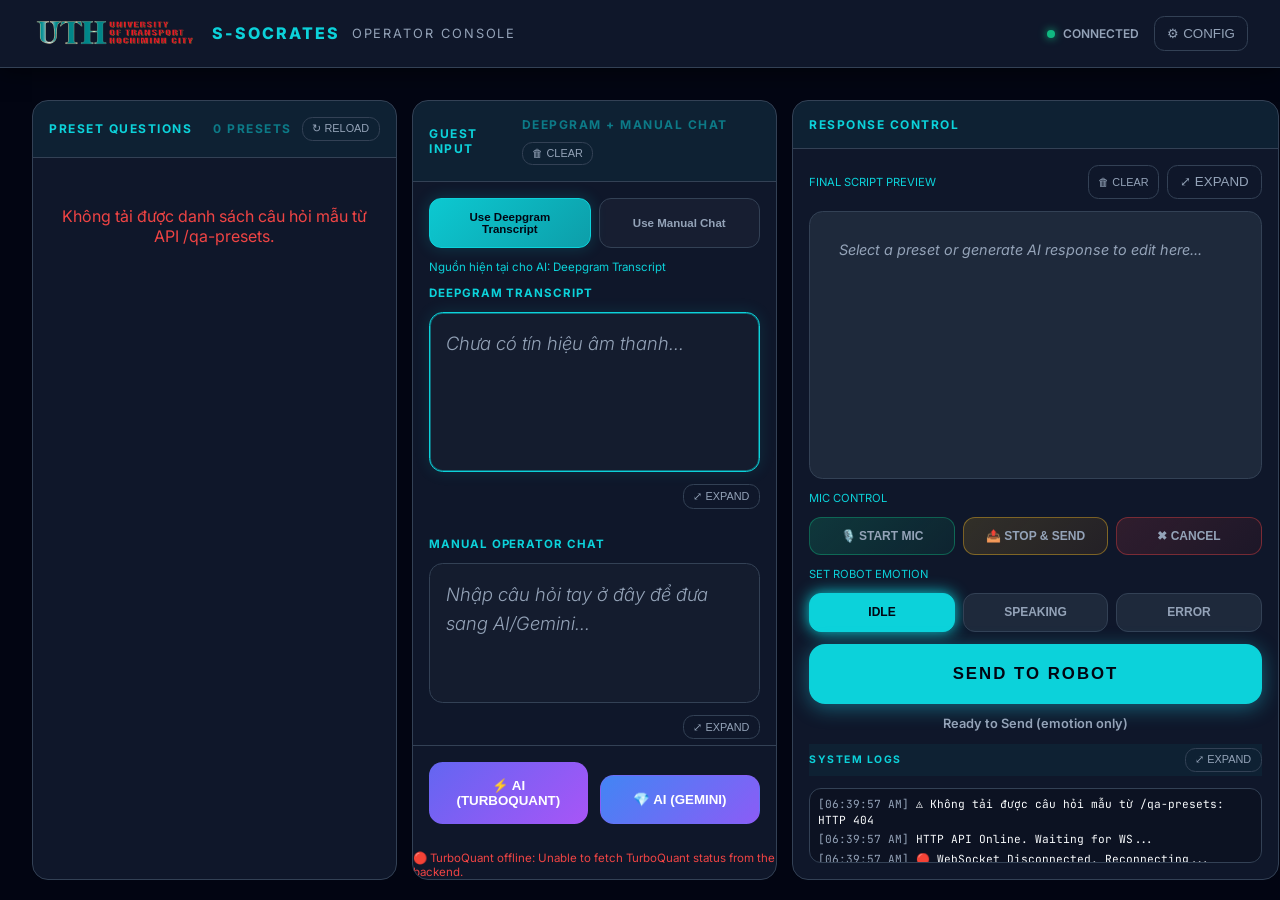
==== commit 8bbb3d05: "Separate AI API and Local AI." ====
--- a/operator-ui/index.html
+++ b/operator-ui/index.html
@@ -46,7 +46,7 @@
             <div class="panel-header">
                 <span>Guest Input</span>
                 <div class="panel-header-actions">
-                    <span class="panel-header-meta">Deepgram + Manual Chat</span>
+                    <span class="panel-header-meta" id="deployment-mode-label">Deepgram + Manual Chat</span>
                     <button type="button" class="settings-btn compact-btn" onclick="clearInputBoxes()">🗑 CLEAR</button>
                 </div>
             </div>
@@ -80,11 +80,11 @@
                 <button type="button" class="ai-reflex-btn" id="btn-local-ai" onclick="useAI()" style="flex: 1;">
                     <span>⚡ AI (TURBOQUANT)</span>
                 </button>
-                <button type="button" class="ai-reflex-btn gemini-btn" onclick="useGemini()" style="flex: 1; background: linear-gradient(135deg, #4285f4, #8b5cf6); border: 1px solid rgba(139, 92, 246, 0.4);">
+                <button type="button" class="ai-reflex-btn gemini-btn" id="btn-gemini-ai" onclick="useGemini()" style="flex: 1; background: linear-gradient(135deg, #4285f4, #8b5cf6); border: 1px solid rgba(139, 92, 246, 0.4);">
                     <span>💎 AI (GEMINI)</span>
                 </button>
             </div>
-            <div id="local-runtime-status" class="helper-text helper-text-accent" style="margin-top: 0.65rem;">TurboQuant: đang kiểm tra trạng thái...</div>
+            <div id="local-runtime-status" class="helper-text helper-text-accent" style="margin-top: 0.65rem;">TurboQuant: checking status...</div>
         </section>
 
         <!-- Column 3: Response Control -->
--- a/operator-ui/style.css
+++ b/operator-ui/style.css
@@ -1,334 +1,667 @@
 :root {
-    --bg-deep: #020512;
-    --bg-panel: #0f172a;
-    --bg-card: #1e293b;
-    --cyan: #0cd2da;     /* UTH Brand Color */
-    --teal: #0cd2da;     /* Darker teal for gradients */
-    --accent: #0cd2da;
-    --text-main: #f8fafc;
-    --text-dim: #94a3b8;
-    --border: #334155;
-    --danger: #ef4444;
-    --primary-glow: rgba(0, 251, 255, 0.3);
-}
-
-* { box-sizing: border-box; }
+  --bg-deep: #020512;
+  --bg-panel: #0f172a;
+  --bg-card: #1e293b;
+  --cyan: #0cd2da; /* UTH Brand Color */
+  --teal: #0cd2da; /* Darker teal for gradients */
+  --accent: #0cd2da;
+  --text-main: #f8fafc;
+  --text-dim: #94a3b8;
+  --border: #334155;
+  --danger: #ef4444;
+  --primary-glow: rgba(0, 251, 255, 0.3);
+}
+
+* {
+  box-sizing: border-box;
+}
 body {
-    font-family: 'Inter', sans-serif;
-    background-color: var(--bg-deep);
-    color: var(--text-main);
-    margin: 0;
-    height: 100vh;
-    display: flex;
-    flex-direction: column;
-    overflow: hidden;
+  font-family: "Inter", sans-serif;
+  background-color: var(--bg-deep);
+  color: var(--text-main);
+  margin: 0;
+  min-height: 100vh;
+  display: flex;
+  flex-direction: column;
+  overflow-x: hidden;
 }
 
 /* Header */
 header {
-    padding: 1rem 2rem;
-    background: var(--bg-panel);
-    border-bottom: 1px solid var(--border);
-    display: flex;
-    justify-content: space-between;
-    align-items: center;
-    box-shadow: 0 4px 20px rgba(0,0,0,0.5);
+  padding: clamp(0.75rem, 2vw, 1rem) clamp(1rem, 4vw, 2rem);
+  background: var(--bg-panel);
+  border-bottom: 1px solid var(--border);
+  display: flex;
+  justify-content: space-between;
+  align-items: center;
+  box-shadow: 0 4px 20px rgba(0, 0, 0, 0.5);
 }
 .logo {
-    font-weight: 800;
-    letter-spacing: 2px;
-    color: var(--cyan);
-    display: flex;
-    align-items: center;
-    gap: 10px;
-}
-.logo span { font-size: 0.8rem; color: var(--text-dim); font-weight: 400; }
+  font-weight: 800;
+  letter-spacing: 0.12em;
+  color: var(--cyan);
+  display: flex;
+  align-items: center;
+  gap: clamp(0.4rem, 1.5vw, 0.75rem);
+}
+.logo-image {
+  height: clamp(1.5rem, 4vw, 2rem);
+  object-fit: contain;
+}
+.logo span {
+  font-size: 0.8rem;
+  color: var(--text-dim);
+  font-weight: 400;
+}
+.header-actions {
+  display: flex;
+  gap: clamp(0.5rem, 1.8vw, 0.95rem);
+  align-items: center;
+}
+.status-text {
+  font-size: 0.75rem;
+  font-weight: 600;
+  color: var(--text-dim);
+}
 .settings-btn {
-    background: transparent;
-    border: 1px solid var(--border);
-    color: var(--text-dim);
-    padding: 8px;
-    border-radius: 8px;
-    cursor: pointer;
-    transition: all 0.2s;
-}
-.settings-btn:hover { color: var(--cyan); border-color: var(--cyan); }
+  background: transparent;
+  border: 1px solid var(--border);
+  color: var(--text-dim);
+  padding: 0.55rem 0.75rem;
+  border-radius: 0.65rem;
+  cursor: pointer;
+  transition: all 0.2s;
+}
+.settings-btn:hover {
+  color: var(--cyan);
+  border-color: var(--cyan);
+}
+.compact-btn {
+  font-size: 0.68rem;
+  padding: 0.3rem 0.6rem;
+}
 
 /* Main Console Layout */
 main {
-    display: grid;
-    grid-template-columns: 30% 30% 40%;
-    gap: 0.3rem;
-    padding: 3rem;
-    flex-grow: 1;
-    height: calc(100vh - 70px);
+  display: grid;
+  grid-template-columns: 30% 30% 40%;
+  gap: clamp(0.5rem, 1.2vw, 1rem);
+  padding: clamp(0.85rem, 2.5vw, 2rem);
+  flex-grow: 1;
+  max-height: calc(100vh - 120px);
 }
 
 .panel {
-    background: var(--bg-panel);
-    border-radius: 12px;
-    border: 1px solid var(--border);
-    display: flex;
-    flex-direction: column;
-    overflow: hidden;
+  background: var(--bg-panel);
+  border-radius: 1rem;
+  border: 1px solid var(--border);
+  display: flex;
+  flex-direction: column;
+  overflow: hidden;
+  max-height: calc(100vh - 120px);
 }
 
 .panel-header {
-    padding: 1rem;
-    background: rgba(255, 0, 0, 0.03);
-    border-bottom: 1px solid var(--border);
-    text-transform: uppercase;
-    font-size: 0.75rem;
-    font-weight: 700;
-    letter-spacing: 1.5px;
-    color: var(--cyan);
-    display: flex;
-    justify-content: space-between;
+  padding: clamp(0.85rem, 1.8vw, 1rem);
+  background: rgba(12, 210, 218, 0.05);
+  border-bottom: 1px solid var(--border);
+  text-transform: uppercase;
+  font-size: 0.75rem;
+  font-weight: 700;
+  letter-spacing: 1.5px;
+  color: var(--cyan);
+  display: flex;
+  justify-content: space-between;
+  align-items: center;
+  gap: 0.75rem;
+}
+.panel-header-actions {
+  display: flex;
+  align-items: center;
+  gap: 0.625rem;
+  flex-wrap: wrap;
+}
+.panel-header-meta {
+  opacity: 0.5;
+}
+.panel-header-inline {
+  padding: 0.25rem 0;
+  border: none;
+  font-size: 0.65rem;
 }
 
 .scroll-area {
-    flex-grow: 1;
-    overflow-y: auto;
-    padding: 1rem;
+  flex-grow: 1;
+  overflow-y: auto;
+  overflow-x: hidden;
+  padding: clamp(0.85rem, 2vw, 1rem);
+}
+.scroll-areas {
+  flex-grow: 1;
+  overflow-y: auto;
+  overflow-x: hidden;
+  padding: clamp(0.85rem, 2vw, 1rem);
+}
+.panel-scroll {
+  flex-grow: 1;
+  overflow-y: auto;
+  overflow-x: hidden;
+  padding: clamp(0.85rem, 2vw, 1rem);
+}
+.input-scroll,
+.control-scroll {
+  display: flex;
+  flex-direction: column;
+  gap: clamp(0.5rem, 1.5vw, 0.75rem);
+  overflow-y: auto;
+}
+.helper-text {
+  font-size: 0.72rem;
+  color: var(--text-dim);
+}
+.helper-text-accent {
+  color: var(--cyan);
+}
+.helper-text-spaced {
+  margin-bottom: 0.75rem;
+}
+.input-source-picker {
+  display: grid;
+  grid-template-columns: repeat(2, minmax(0, 1fr));
+  gap: 0.5rem;
+}
+.source-toggle-btn {
+  background: rgba(255, 255, 255, 0.03);
+  border: 1px solid var(--border);
+  color: var(--text-dim);
+  border-radius: 0.75rem;
+  padding: 0.75rem 0.85rem;
+  font-size: 0.72rem;
+  font-weight: 700;
+  cursor: pointer;
+  transition: all 0.2s ease;
+}
+.source-toggle-btn:hover {
+  border-color: var(--cyan);
+  color: var(--cyan);
+}
+.source-toggle-btn.active {
+  border-color: var(--cyan);
+  color: var(--bg-deep);
+  background: linear-gradient(135deg, rgba(12, 210, 218, 0.95), rgba(12, 210, 218, 0.72));
+  box-shadow: 0 0 1rem rgba(12, 210, 218, 0.2);
+}
+.empty-state {
+  text-align: center;
+  color: var(--text-dim);
+  margin-top: 12%;
+}
+.section-kicker {
+  font-size: 0.72rem;
+  color: var(--cyan);
+  font-weight: 700;
+  letter-spacing: 0.08em;
+}
+.section-kicker-spaced {
+  margin-top: 0.35rem;
+}
+.section-label {
+  font-size: 0.7rem;
+  color: var(--cyan);
+}
+.action-row {
+  padding: clamp(0.85rem, 2vw, 1rem);
+  border-top: 1px solid var(--border);
+  display: flex;
+  gap: clamp(0.5rem, 1.5vw, 0.75rem);
+  flex-wrap: wrap;
+}
+.transcript-warning {
+  display: none;
+  padding: 0.75rem 0.85rem;
+  border: 1px solid rgba(251, 191, 36, 0.35);
+  background: rgba(251, 191, 36, 0.08);
+  color: #fbbf24;
+  border-radius: 0.75rem;
+  font-size: 0.72rem;
 }
 
 /* Column 1: Live Transcript */
 .transcript-container {
-    font-size: 1.25rem;
-    line-height: 1.6;
-    color: var(--text-main);
-    font-weight: 300;
+  font-size: clamp(0.96rem, 2.8vw, 1.15rem);
+  line-height: 1.6;
+  color: var(--text-main);
+  font-weight: 300;
+  min-height: min(22vh, 10rem);
+  white-space: pre-wrap;
+  word-break: break-word;
+  outline: none;
+  background: rgba(255, 255, 255, 0.02);
+  border: 1px solid var(--border);
+  border-radius: 0.85rem;
+  padding: clamp(0.85rem, 2vw, 1rem);
+}
+.ai-source-active {
+  border-color: var(--cyan);
+  box-shadow: inset 0 0 0 1px rgba(12, 210, 218, 0.45), 0 0 1rem rgba(12, 210, 218, 0.12);
+}
+.transcript-container[contenteditable="true"]:empty::before {
+  content: attr(data-placeholder);
+  color: var(--text-dim);
+  font-style: italic;
+  pointer-events: none;
+}
+#transcript-box:empty::before {
+  content: attr(data-placeholder);
+  color: var(--text-dim);
+  font-style: italic;
+}
+.manual-chat-box {
+  min-height: min(20vh, 8.75rem);
+}
+.fixed-transcript-box {
+  height: 12rem;
+  max-height: 12rem;
+  overflow-y: auto;
+  overflow-x: hidden;
+}
+.fixed-manual-box {
+  height: 12rem;
+  max-height: 12rem;
+  overflow-y: auto;
+  overflow-x: hidden;
 }
 .transcript-highlight {
-    color: var(--cyan);
-    border-bottom: 2px solid var(--cyan);
-    padding-bottom: 2px;
+  color: var(--cyan);
+  border-bottom: 2px solid var(--cyan);
+  padding-bottom: 2px;
 }
 
 /* Column 2: Suggestions */
 .suggestion-card {
-    background: var(--bg-card);
-    border: 1px solid var(--border);
-    padding: 1.2rem;
-    border-radius: 10px;
-    margin-bottom: 1rem;
-    cursor: pointer;
-    transition: all 0.2s cubic-bezier(0.4, 0, 0.2, 1);
-    position: relative;
-}
-.suggestion-card:hover { 
-    transform: translateX(4px); 
-    border-color: var(--cyan);
-    box-shadow: 0 0 15px var(--primary-glow);
+  background: var(--bg-card);
+  border: 1px solid var(--border);
+  padding: clamp(0.9rem, 2vw, 1.1rem);
+  border-radius: 0.85rem;
+  margin-bottom: 1rem;
+  cursor: pointer;
+  transition: all 0.2s cubic-bezier(0.4, 0, 0.2, 1);
+  position: relative;
+}
+.suggestion-card:hover {
+  transform: translateX(4px);
+  border-color: var(--cyan);
+  box-shadow: 0 0 15px var(--primary-glow);
 }
 .suggestion-card.active {
-    border-color: var(--cyan);
-    background: rgba(34, 211, 238, 0.05);
-    box-shadow: inset 0 0 10px var(--primary-glow);
+  border-color: var(--cyan);
+  background: rgba(34, 211, 238, 0.05);
+  box-shadow: inset 0 0 10px var(--primary-glow);
 }
 .score-pill {
-    position: absolute;
-    top: 10px;
-    right: 10px;
-    font-size: 0.65rem;
-    background: rgba(34, 211, 238, 0.1);
-    color: var(--cyan);
-    padding: 2px 8px;
-    border-radius: 99px;
-    font-family: 'JetBrains Mono', monospace;
-}
-.q-text { font-size: 0.8rem; color: var(--text-dim); margin-bottom: 8px; display: block; }
-.a-text { font-size: 1rem; font-weight: 500; }
+  position: absolute;
+  top: 0.65rem;
+  right: 0.65rem;
+  font-size: 0.65rem;
+  background: rgba(34, 211, 238, 0.1);
+  color: var(--cyan);
+  padding: 0.15rem 0.5rem;
+  border-radius: 99px;
+  font-family: "JetBrains Mono", monospace;
+}
+.q-text {
+  font-size: 0.8rem;
+  color: var(--text-dim);
+  margin-bottom: 8px;
+  display: block;
+}
+.a-text {
+  font-size: 1rem;
+  font-weight: 500;
+}
 
 .ai-reflex-btn {
-    background: linear-gradient(135deg, #6366f1, #a855f7);
-    border: none;
-    color: white;
-    padding: 1rem;
-    border-radius: 10px;
-    width: 100%;
-    font-weight: 700;
-    cursor: pointer;
-    display: flex;
-    align-items: center;
-    justify-content: center;
-    gap: 10px;
-    margin-top: auto;
-    transition: opacity 0.2s;
-}
-.ai-reflex-btn:hover { opacity: 0.9; }
+  background: linear-gradient(135deg, #6366f1, #a855f7);
+  border: none;
+  color: white;
+  padding: clamp(0.85rem, 2vw, 1rem);
+  border-radius: 0.85rem;
+  width: 100%;
+  font-weight: 700;
+  cursor: pointer;
+  display: flex;
+  align-items: center;
+  justify-content: center;
+  gap: 0.625rem;
+  margin-top: auto;
+  transition: opacity 0.2s;
+}
+.ai-reflex-btn:hover {
+  opacity: 0.9;
+}
 
 /* Column 3: Response Control */
 .preview-area {
-    background: var(--bg-card);
-    border-radius: 10px;
-    padding: 1.5rem;
-    flex-grow: 1;
-    font-size: 1.1rem;
-    line-height: 1.5;
-    margin-bottom: 1.5rem;
-    color: var(--text-main);
-    border: 1px solid var(--border);
-    outline: none;
+  background: var(--bg-card);
+  border-radius: 0.85rem;
+  padding: clamp(0.95rem, 2.4vw, 29px);
+  flex-grow: 1;
+  font-size: clamp(0.95rem, 2.6vw, 1.05rem);
+  line-height: 1;
+  color: var(--text-main);
+  border: 1px solid var(--border);
+  outline: none;
 }
 .preview-header {
-    display: flex;
-    align-items: center;
-    justify-content: space-between;
-    margin-bottom: 8px;
+  display: flex;
+  align-items: center;
+  justify-content: space-between;
 }
 .fixed-preview {
-    flex-grow: 0;
-    height: 190px;
-    overflow-y: auto;
-    white-space: pre-wrap;
-    word-break: break-word;
-}
-.fixed-preview.preview-expanded-inline {
-    min-height: 260px;
-    max-height: none;
-    transition: height 0.18s ease, min-height 0.18s ease, max-height 0.18s ease;
+  flex-grow: 0;
+  min-height: 12rem;
+  height: min(34vh, 18rem);
+  overflow-y: auto;
+  overflow-x: hidden;
+  white-space: pre-wrap;
+  word-break: break-word;
 }
 .preview-modal-content {
-    width: min(920px, 92vw);
-    max-height: 86vh;
-    display: flex;
-    flex-direction: column;
+  width: min(92vw, 57.5rem);
+  max-height: 86vh;
+  display: flex;
+  flex-direction: column;
 }
 .preview-area-expanded {
-    min-height: 360px;
-    max-height: calc(86vh - 120px);
-    overflow-y: auto;
-    white-space: pre-wrap;
-    word-break: break-word;
-    margin-bottom: 0;
-}
-.preview-area:focus { border-color: var(--cyan); }
+  min-height: 40vh;
+  max-height: calc(86vh - 7.5rem);
+  overflow-y: auto;
+  white-space: pre-wrap;
+  word-break: break-word;
+  margin-bottom: 0;
+  background: var(--bg-card);
+  border: 1px solid var(--border);
+  border-radius: 0.85rem;
+  padding: clamp(0.85rem, 2vw, 1rem);
+  color: var(--text-main);
+}
+.preview-area:focus {
+  border-color: var(--cyan);
+}
 .preview-area:empty:before {
-    content: "Select a preset or generate AI response to edit here...";
-    color: var(--text-dim);
-    font-style: italic;
-    font-size: 0.9rem;
-    pointer-events: none;
+  content: "Select a preset or generate AI response to edit here...";
+  color: var(--text-dim);
+  font-style: italic;
+  font-size: 0.9rem;
+  pointer-events: none;
 }
 
 #last-sent-status {
-    min-height: 16px;
-    margin-top: 1rem;
-    font-size: 0.8rem;
-    text-align: center;
-    color: var(--text-dim);
-    transition: all 0.3s;
-    font-weight: 600;
+  min-height: 1rem;
+  font-size: 0.8rem;
+  text-align: center;
+  color: var(--text-dim);
+  transition: all 0.3s;
+  font-weight: 600;
 }
 
 .log-panel {
-    background: rgba(0,0,0,0.2);
-    border: 1px solid var(--border);
-    border-radius: 8px;
-    height: 69px;
-    overflow-y: auto;
-    font-family: 'JetBrains Mono', monospace;
-    font-size: 0.7rem;
-    padding: 8px;
-    display: flex;
-    flex-direction: column;
-}
-.log-panel.log-expanded {
-    min-height: 300px;
-    max-height: 500px;
+  height: auto;
+  background: rgba(0, 0, 0, 0.2);
+  border: 1px solid var(--border);
+  border-radius: 0.75rem;
+  height: min(14vh, 5rem);
+  overflow-y: auto;
+  overflow-x: hidden;
+  font-family: "JetBrains Mono", monospace;
+  font-size: 0.7rem;
+  padding: 0.5rem;
+  display: flex;
+  flex-direction: column;
 }
 
 .log-entry {
-    margin-bottom: 4px;
-    line-height: 1.4;
+  margin-bottom: 4px;
+  line-height: 1.4;
 }
 
 .emotion-grid {
-    display: grid;
-    grid-template-columns: repeat(3, 1fr);
-    gap: 8px;
-    margin-bottom: 1.5rem;
+  display: grid;
+  grid-template-columns: repeat(3, 1fr);
+  gap: 0.5rem;
+}
+.mic-grid {
+  grid-template-columns: repeat(3, minmax(0, 1fr));
 }
 .emotion-btn {
-    background: var(--bg-card);
-    border: 1px solid var(--border);
-    color: var(--text-dim);
-    padding: 10px;
-    border-radius: 8px;
-    font-size: 0.75rem;
-    font-weight: 600;
-    text-transform: uppercase;
-    cursor: pointer;
-    transition: all 0.2s;
-}
-.emotion-btn:hover { border-color: var(--cyan); color: var(--cyan); }
-.emotion-btn.active { 
-    background: var(--cyan); 
-    color: var(--bg-deep); 
-    border-color: var(--cyan);
-    box-shadow: 0 0 15px var(--cyan);
+  background: var(--bg-card);
+  border: 1px solid var(--border);
+  color: var(--text-dim);
+  padding: 0.7rem;
+  border-radius: 0.75rem;
+  font-size: 0.75rem;
+  font-weight: 600;
+  text-transform: uppercase;
+  cursor: pointer;
+  transition: all 0.2s;
+}
+.emotion-btn:hover {
+  border-color: var(--cyan);
+  color: var(--cyan);
+}
+.emotion-btn.active {
+  background: var(--cyan);
+  color: var(--bg-deep);
+  border-color: var(--cyan);
+  box-shadow: 0 0 15px var(--cyan);
 }
 
 .send-btn {
-    background: var(--cyan);
-    background: linear-gradient(135deg, var(--cyan), var(--teal));
-    color: var(--bg-deep);
-    border: none;
-    padding: 1.5rem;
-    border-radius: 12px;
-    width: 100%;
-    font-size: 1.1rem;
-    font-weight: 800;
-    text-transform: uppercase;
-    letter-spacing: 2px;
-    cursor: pointer;
-    box-shadow: 0 4px 20px rgba(34, 211, 238, 0.4);
-    transition: all 0.2s;
-}
-.send-btn:hover { transform: translateY(-2px); box-shadow: 0 8px 30px rgba(34, 211, 238, 0.6); }
-.send-btn:active { transform: translateY(1px); }
-.send-btn:disabled { background: var(--border); color: var(--text-dim); box-shadow: none; cursor: not-allowed; }
+  background: var(--cyan);
+  background: linear-gradient(135deg, var(--cyan), var(--teal));
+  color: var(--bg-deep);
+  border: none;
+  padding: clamp(0.95rem, 2.6vw, 1.25rem);
+  border-radius: 1rem;
+  width: 100%;
+  font-size: clamp(0.95rem, 2.8vw, 1.05rem);
+  font-weight: 800;
+  text-transform: uppercase;
+  letter-spacing: 0.12em;
+  cursor: pointer;
+  box-shadow: 0 4px 20px rgba(34, 211, 238, 0.4);
+  transition: all 0.2s;
+}
+.send-btn:hover {
+  transform: translateY(-2px);
+  box-shadow: 0 8px 30px rgba(34, 211, 238, 0.6);
+}
+.send-btn:active {
+  transform: translateY(1px);
+}
+.send-btn:disabled {
+  background: var(--border);
+  color: var(--text-dim);
+  box-shadow: none;
+  cursor: not-allowed;
+}
 
 /* Modal Settings */
 .modal {
-    display: none;
-    position: fixed;
-    top: 0; left: 0; right: 0; bottom: 0;
-    background: rgba(0,0,0,0.8);
-    backdrop-filter: blur(5px);
-    z-index: 100;
-    align-items: center;
-    justify-content: center;
-}
-.modal.open { display: flex; }
+  display: none;
+  position: fixed;
+  top: 0;
+  left: 0;
+  right: 0;
+  bottom: 0;
+  background: rgba(0, 0, 0, 0.8);
+  backdrop-filter: blur(5px);
+  z-index: 9999;
+  align-items: center;
+  justify-content: center;
+}
+.modal.open {
+  display: flex !important;
+}
 .modal-content {
-    background: var(--bg-panel);
-    width: 450px;
-    border-radius: 16px;
-    border: 1px solid var(--border);
-    padding: 10px;
-    position: relative;
-}
-.modal-header { display: flex; justify-content: space-between; align-items: center; margin-bottom: 1.5rem; }
-.input-group { margin-bottom: 1rem; }
-.input-group label { display: block; font-size: 0.75rem; color: var(--text-dim); margin-bottom: 5px; }
-.input-group input {
+  background: var(--bg-panel);
+  width: min(92vw, 28rem);
+  border-radius: 1rem;
+  border: 1px solid var(--border);
+  padding: clamp(1rem, 4vw, 1.5rem);
+  position: relative;
+  z-index: 10000;
+  max-height: 90vh;
+  overflow-y: auto;
+}
+.settings-modal-content {
+  width: min(94vw, 32.5rem);
+}
+.modal-title {
+  margin: 0;
+  color: var(--cyan);
+}
+.settings-section {
+  margin-bottom: 1rem;
+}
+.settings-section-title {
+  font-size: 0.65rem;
+  font-weight: 700;
+  color: var(--cyan);
+  letter-spacing: 0.16em;
+  margin-bottom: 0.5rem;
+}
+.modal-header {
+  display: flex;
+  justify-content: space-between;
+  align-items: center;
+  margin-bottom: 1.5rem;
+}
+.input-group {
+  margin-bottom: 1rem;
+}
+.input-group label {
+  display: block;
+  font-size: 0.75rem;
+  color: var(--text-dim);
+  margin-bottom: 5px;
+}
+.input-group input,
+.input-group select {
+  width: 100%;
+  background: var(--bg-card);
+  border: 1px solid var(--border);
+  padding: 10px;
+  border-radius: 8px;
+  color: var(--text-main);
+  font-family: "JetBrains Mono", monospace;
+  font-size: 0.8rem;
+}
+.input-group select option {
+  background: var(--bg-deep);
+  color: var(--text-main);
+}
+@media (max-width: 1100px) {
+  main {
+    grid-template-columns: 1fr;
+    grid-auto-rows: minmax(0, auto);
+  }
+
+  body {
+    overflow-y: auto;
+  }
+
+  .panel {
+    min-height: 24rem;
+  }
+}
+
+@media (max-width: 720px) {
+  header {
+    flex-direction: column;
+    align-items: flex-start;
+  }
+
+  .header-actions,
+  .panel-header-actions,
+  .action-row {
     width: 100%;
-    background: var(--bg-card);
-    border: 1px solid var(--border);
-    padding: 10px;
-    border-radius: 8px;
-    color: white;
-    font-family: 'JetBrains Mono', monospace;
+  }
+
+  .action-row,
+  .header-actions {
+    flex-wrap: wrap;
+  }
+
+  .emotion-grid,
+  .mic-grid,
+  .input-source-picker {
+    grid-template-columns: repeat(2, minmax(0, 1fr));
+  }
+
+  .panel {
+    min-height: auto;
+  }
+}
+
+@media (max-width: 480px) {
+  .logo {
+    font-size: 0.95rem;
+    flex-wrap: wrap;
+  }
+
+  .logo span {
+    width: 100%;
+    font-size: 0.72rem;
+  }
+
+  .emotion-grid,
+  .mic-grid,
+  .input-source-picker {
+    grid-template-columns: 1fr;
+  }
+
+  .action-row {
+    flex-direction: column;
+  }
+
+  .ai-reflex-btn,
+  .send-btn,
+  .emotion-btn,
+  .settings-btn {
+    width: 100%;
+  }
+
+  .status-text {
+    width: 100%;
+  }
 }
 
 /* Scrollbar */
-::-webkit-scrollbar { width: 4px; }
-::-webkit-scrollbar-track { background: transparent; }
-::-webkit-scrollbar-thumb { background: var(--border); border-radius: 10px; }
-::-webkit-scrollbar-thumb:hover { background: var(--cyan); }
+::-webkit-scrollbar {
+  width: 4px;
+}
+::-webkit-scrollbar-track {
+  background: transparent;
+}
+::-webkit-scrollbar-thumb {
+  background: var(--border);
+  border-radius: 10px;
+}
+::-webkit-scrollbar-thumb:hover {
+  background: var(--cyan);
+}
 
 /* Status Dot */
-.dot { width: 8px; height: 8px; border-radius: 50%; background: #ccc; display: inline-block; margin-right: 5px; }
-.dot.active { background: #10b981; box-shadow: 0 0 8px #10b981; }
+.dot {
+  width: 8px;
+  height: 8px;
+  border-radius: 50%;
+  background: #ccc;
+  display: inline-block;
+  margin-right: 5px;
+}
+.dot.active {
+  background: #10b981;
+  box-shadow: 0 0 8px #10b981;
+}
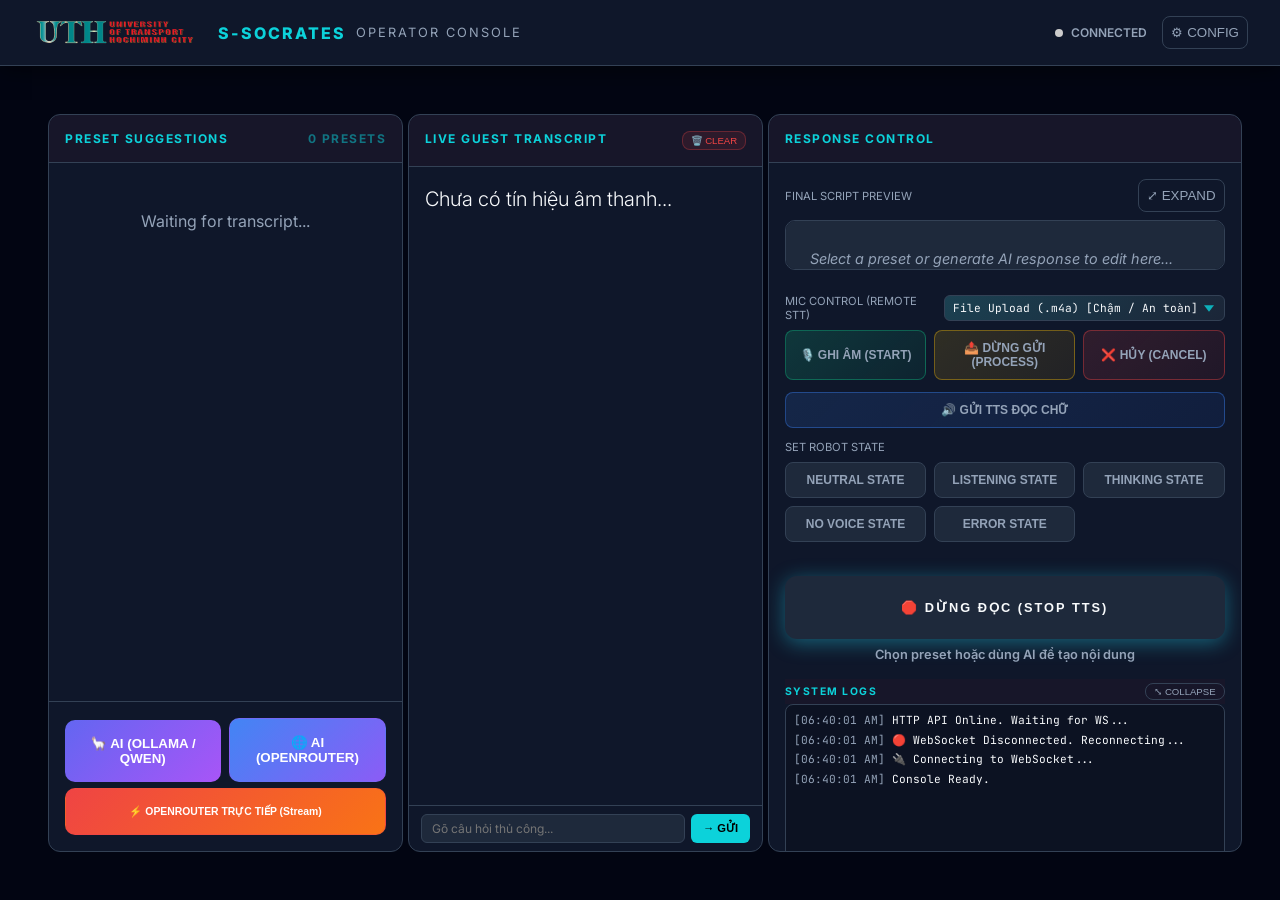
==== commit 33028c67: "Turboquant not yet complete and nothing change since using websocket, only update operator web." ====
--- a/operator-ui/index.html
+++ b/operator-ui/index.html
@@ -6,124 +6,124 @@
     <link rel="icon" type="image/x-icon" href="assets/logo_spinner.png"/>
     <title>S-SOCRATES | OPERATOR CONSOLE</title>
     <link href="https://fonts.googleapis.com/css2?family=Inter:wght@300;400;600;700&family=JetBrains+Mono&display=swap" rel="stylesheet">
-    <link rel="stylesheet" href="style.css?v=20260401d">
+    <link rel="stylesheet" href="style.css">
 </head>
 <body>
     <header>
         <div class="logo">
-            <img src="assets/logo_full.png" alt="UTH Logo" class="logo-image">
+            <img src="assets/logo_full.png" alt="UTH Logo" style="height: 32px; object-fit: contain; margin-right: 8px;">
             S-SOCRATES <span>OPERATOR CONSOLE</span>
         </div>
-        <div class="header-actions">
-            <div id="status-text" class="status-text">
+        <div style="display: flex; gap: 15px; align-items: center;">
+            <div id="status-text" style="font-size: 0.75rem; font-weight: 600; color: var(--text-dim);">
                 <span class="dot" id="online-dot"></span> CONNECTED
             </div>
-            <button type="button" class="settings-btn" onclick="toggleModal(true)">⚙ CONFIG</button>
+            <button class="settings-btn" onclick="toggleModal(true)">⚙ CONFIG</button>
         </div>
     </header>
 
     <main>
-        <!-- Column 1: Presets -->
+        <!-- Column 1: Suggestions (Moved to left) -->
         <section class="panel">
             <div class="panel-header">
-                <span>Preset Questions</span>
-                <div class="panel-header-actions">
-                    <span id="match-count" class="panel-header-meta">0 presets</span>
-                    <button type="button" class="settings-btn compact-btn" onclick="loadPresetQuestions()">↻ RELOAD</button>
-                </div>
-            </div>
-            <div class="scroll-areas panel-scroll">
+                Preset Suggestions
+                <span id="match-count" style="opacity: 0.5;">0 presets</span>
+            </div>
+            <div class="scroll-areas" style="flex-grow: 1; overflow-y: auto; padding: 1rem;">
                 <div id="suggestions-list">
-                    <div class="empty-state">
-                        Đang tải danh sách câu hỏi mẫu...
+                    <div style="text-align: center; color: var(--text-dim); margin-top: 2rem;">
+                        Waiting for transcript...
                     </div>
                 </div>
             </div>
+            <div style="padding: 1rem; border-top: 1px solid var(--border); display: flex; flex-direction: column; gap: 6px;">
+                <div style="display: flex; gap: 8px;">
+                    <button class="ai-reflex-btn" onclick="useAI()" style="flex: 1;">
+                        <span>🦙 AI (OLLAMA / QWEN)</span>
+                    </button>
+                    <button class="ai-reflex-btn openrouter-btn" onclick="useOpenRouter()" style="flex: 1; background: linear-gradient(135deg, #4285f4, #8b5cf6); border: 1px solid rgba(139, 92, 246, 0.4);">
+                        <span>🌐 AI (OPENROUTER)</span>
+                    </button>
+                </div>
+                <div style="display: flex; gap: 8px;">
+                    <button class="ai-reflex-btn" onclick="useOpenRouterStream()" style="flex: 1; background: linear-gradient(135deg, #ef4444, #f97316); border: 1px solid rgba(239, 68, 68, 0.4); font-size: 0.65rem;">
+                        <span>⚡ OPENROUTER TRỰC TIẾP (Stream)</span>
+                    </button>
+                </div>
+            </div>
         </section>
 
-        <!-- Column 2: Live Input -->
+        <!-- Column 2: Live Input (Moved to middle) -->
         <section class="panel">
-            <div class="panel-header">
-                <span>Guest Input</span>
-                <div class="panel-header-actions">
-                    <span class="panel-header-meta" id="deployment-mode-label">Deepgram + Manual Chat</span>
-                    <button type="button" class="settings-btn compact-btn" onclick="clearInputBoxes()">🗑 CLEAR</button>
-                </div>
-            </div>
-            <div class="scroll-area input-scroll">
-                <div class="input-source-picker">
-                    <button type="button" class="source-toggle-btn active" id="source-deepgram-btn" onclick="setAiInputSource('deepgram', true)">Use Deepgram Transcript</button>
-                    <button type="button" class="source-toggle-btn" id="source-manual-btn" onclick="setAiInputSource('manual', true)">Use Manual Chat</button>
-                </div>
-                <div id="active-input-source" class="helper-text helper-text-accent">Nguồn hiện tại cho AI: Deepgram Transcript</div>
-                <div class="section-kicker">DEEPGRAM TRANSCRIPT</div>
-                <div
-                    class="transcript-container fixed-transcript-box"
-                    id="transcript-box"
-                    onclick="setAiInputSource('deepgram', true)"
-                    data-placeholder="Chưa có tín hiệu âm thanh..."></div>
-                <button type="button" class="settings-btn compact-btn" onclick="toggleTranscriptModal(true)" style="align-self: flex-end;">⤢ EXPAND</button>
-                <div id="transcript-warning" class="transcript-warning">
-                    Không nhận được voice từ Deepgram. Hãy nhập câu hỏi ở ô chat tay bên dưới.
-                </div>
-                <div class="section-kicker" style="margin-top: 1rem;">MANUAL OPERATOR CHAT</div>
-                <div
-                    class="transcript-container manual-chat-box fixed-manual-box"
-                    id="manual-question-box"
-                    contenteditable="true"
-                    spellcheck="false"
-                    onclick="setAiInputSource('manual', true)"
-                    data-placeholder="Nhập câu hỏi tay ở đây để đưa sang AI/Gemini..."></div>
-                <button type="button" class="settings-btn compact-btn" onclick="toggleManualModal(true)" style="align-self: flex-end;">⤢ EXPAND</button>
-            </div>
-            <div class="action-row">
-                <button type="button" class="ai-reflex-btn" id="btn-local-ai" onclick="useAI()" style="flex: 1;">
-                    <span>⚡ AI (TURBOQUANT)</span>
-                </button>
-                <button type="button" class="ai-reflex-btn gemini-btn" id="btn-gemini-ai" onclick="useGemini()" style="flex: 1; background: linear-gradient(135deg, #4285f4, #8b5cf6); border: 1px solid rgba(139, 92, 246, 0.4);">
-                    <span>💎 AI (GEMINI)</span>
-                </button>
-            </div>
-            <div id="local-runtime-status" class="helper-text helper-text-accent" style="margin-top: 0.65rem;">TurboQuant: checking status...</div>
+            <div class="panel-header" style="justify-content: space-between;">
+                Live Guest Transcript
+                <div style="display: flex; gap: 6px; align-items: center;">
+                    <button class="settings-btn" onclick="clearTranscript()" style="font-size: 0.6rem; padding: 3px 8px; background: rgba(239,68,68,0.1); color: var(--danger); border-color: rgba(239,68,68,0.3);">🗑️ CLEAR</button>
+                </div>
+            </div>
+
+            <div class="scroll-area">
+                <!-- Transcript log (ác câu đã chốt) -->
+                <div class="transcript-container" id="transcript-box">
+                    Chưa có tín hiệu âm thanh...
+                </div>
+                <!-- Dòng đang nhảy chữ (interim) -->
+                <div id="transcript-interim" style="padding: 4px 12px; color: var(--cyan); font-style: italic; opacity: 0.7; min-height: 20px;"></div>
+            </div>
+            <!-- Chat Input Box -->
+            <div style="padding: 8px 12px; border-top: 1px solid var(--border); display: flex; gap: 6px;">
+                <input type="text" id="chat-input" placeholder="Gõ câu hỏi thủ công..." style="flex:1; padding: 6px 10px; background: var(--bg-card); color: var(--text); border: 1px solid var(--border); border-radius: 6px; font-family: 'Inter'; font-size: 0.75rem; outline: none;" onkeydown="if(event.key==='Enter') submitChatInput()">
+                <button class="settings-btn" onclick="submitChatInput()" style="padding: 6px 12px; background: var(--cyan); color: #000; border-radius: 6px; font-weight: 700; font-size: 0.7rem; border: none; cursor: pointer;">→ GỬI</button>
+            </div>
         </section>
 
         <!-- Column 3: Response Control -->
         <section class="panel">
             <div class="panel-header">Response Control</div>    
-            <div class="scroll-area control-scroll">
+            <div class="scroll-area" style="display: flex; flex-direction: column;">
                 <div class="preview-header">
-                    <div class="label section-label">FINAL SCRIPT PREVIEW</div>
-                    <div style="display: flex; gap: 0.5rem;">
-                        <button type="button" class="settings-btn compact-btn" onclick="clearInputBoxes()">🗑 CLEAR</button>
-                        <button type="button" class="settings-btn" id="expand-preview-btn" onclick="togglePreviewModal(true)">⤢ EXPAND</button>
-                    </div>
+                    <div class="label" style="font-size: 0.7rem; color: var(--text-dim);">FINAL SCRIPT PREVIEW</div>
+                    <button class="settings-btn" id="expand-preview-btn" onclick="togglePreviewExpand()">⤢ EXPAND</button>
                 </div>
                 <div class="preview-area fixed-preview" id="final-preview" contenteditable="false"></div>
 
-                <div class="label section-label section-gap-sm">MIC CONTROL</div>
-                <div class="emotion-grid mic-grid section-gap-md">
-                    <button type="button" class="emotion-btn" id="mic-start-btn" onclick="startRobotMic(event)" style="background: linear-gradient(135deg, rgba(16,185,129,0.2), rgba(5,150,105,0.1)); border-color: rgba(16,185,129,0.4);">🎙️ Start Mic</button>
-                    <button type="button" class="emotion-btn" id="mic-stop-btn" onclick="stopRobotMic(event)" style="background: linear-gradient(135deg, rgba(251,191,36,0.15), rgba(217,119,6,0.1)); border-color: rgba(251,191,36,0.4);">📤 Stop & Send</button>
-                    <button type="button" class="emotion-btn" id="mic-cancel-btn" onclick="cancelRobotMic(event)" style="background: linear-gradient(135deg, rgba(239,68,68,0.15), rgba(153,27,27,0.1)); border-color: rgba(239,68,68,0.4);">✖ Cancel</button>
-                </div>
-
-                <div class="label section-label section-gap-sm">SET ROBOT EMOTION</div>
-                <div class="emotion-grid">
-                    <button type="button" class="emotion-btn active" data-emotion="idle" onclick="setEmotion('idle', this)">Idle</button>
-                    <button type="button" class="emotion-btn" data-emotion="speaking" onclick="setEmotion('speaking', this)">Speaking</button>
-                    <button type="button" class="emotion-btn" data-emotion="error" onclick="setEmotion('error', this)">Error</button>
-                </div>
-
-                <button type="button" class="send-btn" id="send-trigger" onclick="sendToRobot(event)" disabled>
-                    SEND TO ROBOT
-                </button>
-                <div id="last-sent-status">Waiting for response...</div>
-                
-                <div class="panel-header panel-header-inline">
+                <div style="display: flex; justify-content: space-between; align-items: center; margin-bottom: 8px;">
+                    <div class="label" style="font-size: 0.7rem; color: var(--text-dim);">MIC CONTROL (REMOTE STT)</div>
+                    <select id="stt-mode-select" class="ui-select ui-select-sm">
+                        <option value="file">File Upload (.m4a) [Chậm / An toàn]</option>
+                        <option value="stream">Live Stream (Deepgram) [Real-time]</option>
+                    </select>
+                </div>
+                <div style="display: flex; gap: 8px; margin-bottom: 12px;">
+                    <button class="emotion-btn" style="flex: 1; padding: 10px 4px; background: linear-gradient(135deg, rgba(16,185,129,0.2), rgba(5,150,105,0.1)); border-color: rgba(16,185,129,0.4);" onclick="_sendMicAction('start')">🎙️ Ghi Âm (Start)</button>
+                    <button class="emotion-btn" style="flex: 1; padding: 10px 4px; background: linear-gradient(135deg, rgba(234,179,8,0.15), rgba(202,138,4,0.1)); border-color: rgba(234,179,8,0.4);" onclick="_sendMicAction('stop')">📤 Dừng Gửi (Process)</button>
+                    <button class="emotion-btn" style="flex: 1; padding: 10px 4px; background: linear-gradient(135deg, rgba(239,68,68,0.15), rgba(185,28,28,0.1)); border-color: rgba(239,68,68,0.4);" onclick="_sendMicAction('cancel')">❌ Hủy (Cancel)</button>
+                </div>
+
+                <div style="display: flex; gap: 8px; margin-bottom: 12px;">
+                    <button class="emotion-btn" data-emotion="speaking" onclick="triggerEmotionAction('speaking', this)" style="flex: 1; padding: 10px 4px; background: linear-gradient(135deg, rgba(59,130,246,0.15), rgba(37,99,235,0.1)); border-color: rgba(59,130,246,0.4);">🔊 GỬI TTS ĐỌC CHỮ</button>
+                </div>
+
+                <div class="label" style="font-size: 0.7rem; color: var(--text-dim); margin-bottom: 8px;">SET ROBOT STATE</div>
+                <div class="emotion-grid" id="emotion-controls">
+                    <button class="emotion-btn" data-emotion="neutral" onclick="triggerEmotionAction('neutral', this)">Neutral State</button>
+                    <button class="emotion-btn" data-emotion="listening" onclick="triggerEmotionAction('listening', this)">Listening State</button>
+                    <button class="emotion-btn" data-emotion="uploading" onclick="triggerEmotionAction('uploading', this)">Thinking State</button>
+                    <button class="emotion-btn" data-emotion="no_voice" onclick="triggerEmotionAction('no_voice', this)">No Voice State</button>
+                    <button class="emotion-btn" data-emotion="error" onclick="triggerEmotionAction('error', this)">Error State</button>
+                </div>
+                
+                <div style="margin-top: 10px; display: flex; gap: 8px;">
+                    <button class="send-btn" style="flex: 1; background: var(--bg-card); border: 1px solid var(--border-color); color: var(--red); font-size: 0.8rem;" onclick="stopRobotTTS()">🛑 DỪNG ĐỌC (STOP TTS)</button>
+                </div>
+
+                <div id="last-sent-status" style="margin-top: 8px;">Waiting for action...</div>
+                
+                <div class="panel-header" style="margin-top: 1rem; padding: 4px 0; border: none; font-size: 0.65rem; display: flex; justify-content: space-between; align-items: center;">
                     System Logs
-                    <button type="button" class="settings-btn compact-btn" id="expand-log-btn" onclick="toggleLogExpand()">⤢ EXPAND</button>
-                </div>
-                <div id="log-container" class="log-panel"></div>
+                    <button class="settings-btn" id="expand-log-btn" onclick="toggleLogExpand()" style="font-size: 0.6rem; padding: 2px 8px;">⤡ COLLAPSE</button>
+                </div>
+                <div id="log-container" class="log-panel log-expanded" style="min-height: 300px; max-height: 500px;"></div>
             </div>
         </section>
     </main>
@@ -132,27 +132,27 @@
     <div class="modal" id="settings-modal">
         <div class="modal-content settings-modal-content">
             <div class="modal-header">
-                <h2 class="modal-title">⚙ Settings</h2>
-                <button type="button" class="settings-btn" onclick="toggleModal(false)">✕</button>
+                <h2 style="margin: 0; color: var(--cyan);">⚙ Settings</h2>
+                <button class="settings-btn" onclick="toggleModal(false)">✕</button>
             </div>
 
             <!-- SYSTEM ROUTING -->
             <div class="settings-section">
                 <div class="settings-section-title">SYSTEM ROUTING</div>
                 <div class="input-group">
-                    <label>ROBOT CONTROL URL</label>
-                    <input type="text" id="robot-control-url" value="http://192.168.1.6:9000">
+                    <label>TEST AUDIO UPLOAD (.WAV)</label>
+                    <input type="file" id="file-upload" accept="audio/wav" onchange="handleFileUpload(this)">
                 </div>
             </div>
 
             <!-- AUDIO ENGINE PARAMETERS -->
-            <div style="border-top: 1px solid var(--border); padding-top: 1rem;">
-                <div style="font-size: 0.65rem; font-weight: 700; color: #8b5cf6; letter-spacing: 2px; margin-bottom: 12px;">🔊 AUDIO ENGINE PARAMETERS</div>
+            <div class="settings-section">
+                <div class="settings-section-title audio">🔊 AUDIO ENGINE PARAMETERS</div>
                 
                 <!-- TTS Voice -->
                 <div class="input-group">
                     <label>🗣️ TTS VOICE (Chirp 3 HD)</label>
-                    <select id="cfg-tts-voice" style="width: 100%; padding: 8px 12px; background: var(--bg-card); color: var(--text-main); border: 1px solid var(--border); border-radius: 6px; font-family: 'JetBrains Mono', monospace; font-size: 0.8rem;">
+                    <select id="cfg-tts-voice" class="ui-select">
                         <option value="Aoede">Aoede (Nữ - Mặc định)</option>
                         <option value="Kore">Kore (Nữ)</option>
                         <option value="Leda">Leda (Nữ)</option>
@@ -170,15 +170,17 @@
                     <input type="range" id="cfg-tts-speed" min="0.5" max="2.0" step="0.1" value="1.0"
                         oninput="document.getElementById('speed-display').innerText = this.value + 'x'"
                         style="width: 100%; accent-color: var(--cyan);">
-                    <div style="display: flex; justify-content: space-between; font-size: 0.6rem; color: var(--text-dim);">
-                        <span>🐢 0.5x</span><span>🏃 1.0x</span><span>🚀 2.0x</span>
+                    <div class="slider-scale">
+                        <span>🐢 0.5x</span>
+                        <span>🏃 1.0x</span>
+                        <span>🚀 2.0x</span>
                     </div>
                 </div>
 
                 <!-- STT Model -->
                 <div class="input-group">
                     <label>🎤 STT MODEL (Deepgram)</label>
-                    <select id="cfg-stt-model" style="width: 100%; padding: 8px 12px; background: var(--bg-card); color: var(--text-main); border: 1px solid var(--border); border-radius: 6px; font-family: 'JetBrains Mono', monospace; font-size: 0.8rem;">
+                    <select id="cfg-stt-model" class="ui-select">
                         <option value="nova-2">Nova-2 (Nhanh nhất)</option>
                         <option value="nova-2-general">Nova-2 General</option>
                         <option value="whisper-large">Whisper Large (Chính xác nhất)</option>
@@ -188,69 +190,51 @@
                 <!-- STT Language -->
                 <div class="input-group">
                     <label>🌐 STT LANGUAGE</label>
-                    <select id="cfg-stt-language" style="width: 100%; padding: 8px 12px; background: var(--bg-card); color: var(--text-main); border: 1px solid var(--border); border-radius: 6px; font-family: 'JetBrains Mono', monospace; font-size: 0.8rem;">
+                    <select id="cfg-stt-language" class="ui-select">
                         <option value="vi">🇻🇳 Tiếng Việt</option>
                         <option value="en">🇺🇸 English</option>
                         <option value="ja">🇯🇵 日本語</option>
                         <option value="zh">🇨🇳 中文</option>
                     </select>
                 </div>
+
+                <!-- Microphone Parameters -->
+                <div class="input-group" style="margin-top: 15px;">
+                    <label>🎛️ MICROPHONE SENSITIVITY</label>
+                    <div class="checkbox-group">
+                        <label style="display: flex; align-items: center; gap: 8px; cursor: pointer;">
+                            <input type="checkbox" id="cfg-auto-gain" checked style="accent-color: var(--cyan); transform: scale(1.2);">
+                            Tăng cường thu âm xa (Auto Gain)
+                        </label>
+                        <label style="display: flex; align-items: center; gap: 8px; cursor: pointer;">
+                            <input type="checkbox" id="cfg-noise-supp" checked style="accent-color: var(--cyan); transform: scale(1.2);">
+                            Lọc tiếng ồn (Noise Suppression)
+                        </label>
+                    </div>
+                </div>
             </div>
 
             <!-- LLM ENGINE PARAMETERS -->
-            <div style="border-top: 1px solid var(--border); padding-top: 1rem;">
-                <div style="font-size: 0.65rem; font-weight: 700; color: #4285f4; letter-spacing: 2px; margin-bottom: 12px;">🧠 LLM ENGINE PARAMETERS</div>
-                
-                <!-- Gemini Model -->
-                <div class="input-group">
-                    <label>💎 GEMINI MODEL</label>
-                    <select id="cfg-gemini-model" style="width: 100%; padding: 8px 12px; background: var(--bg-card); color: var(--text-main); border: 1px solid rgba(66, 133, 244, 0.4); border-radius: 6px; font-family: 'JetBrains Mono', monospace; font-size: 0.8rem;">
-                        <option value="models/gemini-3.1-pro-preview">Gemini 3.1 Pro Preview (Mới nhất)</option>
-                        <option value="models/gemini-3-flash-preview">Gemini 3.0 Flash Preview</option>
-                        <option value="models/gemini-2.5-pro">Gemini 2.5 Pro</option>
-                        <option value="models/gemini-2.5-flash" selected>Gemini 2.5 Flash</option>
-                        <option value="models/gemini-2.5-flash-lite">Gemini 2.5 Flash Lite (Nhẹ)</option>
-                    </select>
-                </div>
-            </div>
-
-            <button type="button" class="ai-reflex-btn" onclick="saveSettings()" style="background: var(--cyan); color: var(--bg-deep); margin-top: 1rem;">💾 SAVE & RECONNECT</button>
+            <div class="settings-section">
+                <div class="settings-section-title llm">🧠 LLM ENGINE PARAMETERS</div>
+                
+                <!-- OpenRouter Model -->
+                <div class="input-group">
+                    <label>🌐 OPENROUTER MODEL</label>
+                    <select id="cfg-openrouter-model" class="ui-select">
+                        <option value="google/gemini-2.0-flash-001" selected>Google Gemini 2.0 Flash (via OpenRouter)</option>
+                        <option value="google/gemini-2.5-flash-preview">Google Gemini 2.5 Flash Preview (via OpenRouter)</option>
+                        <option value="openai/gpt-4o-mini">OpenAI GPT-4o Mini</option>
+                        <option value="deepseek/deepseek-chat-v3-0324:free">DeepSeek Chat V3 (free)</option>
+                        <option value="meta-llama/llama-3.1-8b-instruct:free">Llama 3.1 8B Instruct (free)</option>
+                    </select>
+                </div>
+            </div>
+
+            <button class="ai-reflex-btn settings-save-btn" onclick="saveSettings()">💾 SAVE & RECONNECT</button>
         </div>
     </div>
 
-    <!-- Preview Modal -->
-    <div class="modal" id="preview-modal">
-        <div class="modal-content preview-modal-content">
-            <div class="modal-header">
-                <h2 style="margin: 0; color: var(--cyan);">FINAL SCRIPT PREVIEW</h2>
-                <button type="button" class="settings-btn" onclick="togglePreviewModal(false)">✕</button>
-            </div>
-            <div class="preview-area preview-area-expanded" id="final-preview-expanded"></div>
-        </div>
-    </div>
-
-    <!-- Transcript Expand Modal -->
-    <div class="modal" id="transcript-expand-modal">
-        <div class="modal-content preview-modal-content">
-            <div class="modal-header">
-                <h2 style="margin: 0; color: var(--cyan);">DEEPGRAM TRANSCRIPT</h2>
-                <button type="button" class="settings-btn" onclick="toggleTranscriptModal(false)">✕</button>
-            </div>
-            <div class="preview-area preview-area-expanded" id="transcript-expand-content" style="font-family: 'JetBrains Mono', monospace;"></div>
-        </div>
-    </div>
-
-    <!-- Manual Chat Expand Modal -->
-    <div class="modal" id="manual-expand-modal">
-        <div class="modal-content preview-modal-content">
-            <div class="modal-header">
-                <h2 style="margin: 0; color: var(--cyan);">MANUAL OPERATOR CHAT</h2>
-                <button type="button" class="settings-btn" onclick="toggleManualModal(false)">✕</button>
-            </div>
-            <div class="preview-area preview-area-expanded" id="manual-expand-content" contenteditable="true" spellcheck="false" style="font-family: 'JetBrains Mono', monospace;"></div>
-        </div>
-    </div>
-
-    <script src="script.js?v=20260402e"></script>
+    <script src="script.js"></script>
 </body>
 </html>
--- a/operator-ui/style.css
+++ b/operator-ui/style.css
@@ -1,667 +1,487 @@
 :root {
-  --bg-deep: #020512;
-  --bg-panel: #0f172a;
-  --bg-card: #1e293b;
-  --cyan: #0cd2da; /* UTH Brand Color */
-  --teal: #0cd2da; /* Darker teal for gradients */
-  --accent: #0cd2da;
-  --text-main: #f8fafc;
-  --text-dim: #94a3b8;
-  --border: #334155;
-  --danger: #ef4444;
-  --primary-glow: rgba(0, 251, 255, 0.3);
-}
-
-* {
-  box-sizing: border-box;
-}
+    --bg-deep: #020512;
+    --bg-panel: #0f172a;
+    --bg-card: #1e293b;
+    --cyan: #0cd2da;     /* UTH Brand Color */
+    --teal: #0cd2da;     /* Darker teal for gradients */
+    --accent: #0cd2da;
+    --text-main: #f8fafc;
+    --text-dim: #94a3b8;
+    --border: #334155;
+    --danger: #ef4444;
+    --primary-glow: rgba(0, 251, 255, 0.3);
+}
+
+* { box-sizing: border-box; }
 body {
-  font-family: "Inter", sans-serif;
-  background-color: var(--bg-deep);
-  color: var(--text-main);
-  margin: 0;
-  min-height: 100vh;
-  display: flex;
-  flex-direction: column;
-  overflow-x: hidden;
+    font-family: 'Inter', sans-serif;
+    background-color: var(--bg-deep);
+    color: var(--text-main);
+    margin: 0;
+    height: 100vh;
+    display: flex;
+    flex-direction: column;
+    overflow: hidden;
 }
 
 /* Header */
 header {
-  padding: clamp(0.75rem, 2vw, 1rem) clamp(1rem, 4vw, 2rem);
-  background: var(--bg-panel);
-  border-bottom: 1px solid var(--border);
-  display: flex;
-  justify-content: space-between;
-  align-items: center;
-  box-shadow: 0 4px 20px rgba(0, 0, 0, 0.5);
+    padding: 1rem 2rem;
+    background: var(--bg-panel);
+    border-bottom: 1px solid var(--border);
+    display: flex;
+    justify-content: space-between;
+    align-items: center;
+    box-shadow: 0 4px 20px rgba(0,0,0,0.5);
 }
 .logo {
-  font-weight: 800;
-  letter-spacing: 0.12em;
-  color: var(--cyan);
-  display: flex;
-  align-items: center;
-  gap: clamp(0.4rem, 1.5vw, 0.75rem);
-}
-.logo-image {
-  height: clamp(1.5rem, 4vw, 2rem);
-  object-fit: contain;
-}
-.logo span {
-  font-size: 0.8rem;
-  color: var(--text-dim);
-  font-weight: 400;
-}
-.header-actions {
-  display: flex;
-  gap: clamp(0.5rem, 1.8vw, 0.95rem);
-  align-items: center;
-}
-.status-text {
-  font-size: 0.75rem;
-  font-weight: 600;
-  color: var(--text-dim);
-}
+    font-weight: 800;
+    letter-spacing: 2px;
+    color: var(--cyan);
+    display: flex;
+    align-items: center;
+    gap: 10px;
+}
+.logo span { font-size: 0.8rem; color: var(--text-dim); font-weight: 400; }
 .settings-btn {
-  background: transparent;
-  border: 1px solid var(--border);
-  color: var(--text-dim);
-  padding: 0.55rem 0.75rem;
-  border-radius: 0.65rem;
-  cursor: pointer;
-  transition: all 0.2s;
-}
-.settings-btn:hover {
-  color: var(--cyan);
-  border-color: var(--cyan);
-}
-.compact-btn {
-  font-size: 0.68rem;
-  padding: 0.3rem 0.6rem;
+    background: transparent;
+    border: 1px solid var(--border);
+    color: var(--text-dim);
+    padding: 8px;
+    border-radius: 8px;
+    cursor: pointer;
+    transition: all 0.2s;
+}
+.settings-btn:hover { color: var(--cyan); border-color: var(--cyan); }
+
+/* Reusable Select UI */
+.ui-select {
+    width: 100%;
+    appearance: none;
+    background-color: var(--bg-card);
+    background-image:
+        linear-gradient(135deg, rgba(12, 210, 218, 0.14), rgba(15, 23, 42, 0.2)),
+        url("data:image/svg+xml,%3Csvg xmlns='http://www.w3.org/2000/svg' width='12' height='8' viewBox='0 0 12 8'%3E%3Cpath fill='%230cd2da' d='M6 8L0 0h12z'/%3E%3C/svg%3E");
+    background-repeat: no-repeat, no-repeat;
+    background-position: left top, right 10px center;
+    background-size: auto, 10px 7px;
+    color: var(--text-main);
+    border: 1px solid var(--border);
+    border-radius: 8px;
+    padding: 8px 30px 8px 10px;
+    font-family: 'JetBrains Mono', monospace;
+    font-size: 0.78rem;
+    transition: all 0.2s ease;
+}
+
+.ui-select:hover {
+    border-color: rgba(12, 210, 218, 0.55);
+    box-shadow: 0 0 0 1px rgba(12, 210, 218, 0.2);
+}
+
+.ui-select:focus {
+    outline: none;
+    border-color: var(--cyan);
+    box-shadow: 0 0 0 3px rgba(12, 210, 218, 0.16), 0 0 18px rgba(12, 210, 218, 0.14);
+}
+
+.ui-select option {
+    background: #0f172a;
+    color: var(--text-main);
+}
+
+.ui-select-sm {
+    width: auto;
+    font-size: 0.7rem;
+    padding: 5px 26px 5px 8px;
+    border-radius: 6px;
+}
+
+.ui-select-compact {
+    width: auto;
+    font-size: 0.64rem;
+    padding: 4px 22px 4px 7px;
+    border-radius: 6px;
+}
+
+.device-selector-wrap {
+    padding: 6px 12px;
+    border-bottom: 1px solid var(--border);
+    background: rgba(2, 6, 23, 0.4);
 }
 
 /* Main Console Layout */
 main {
-  display: grid;
-  grid-template-columns: 30% 30% 40%;
-  gap: clamp(0.5rem, 1.2vw, 1rem);
-  padding: clamp(0.85rem, 2.5vw, 2rem);
-  flex-grow: 1;
-  max-height: calc(100vh - 120px);
+    display: grid;
+    grid-template-columns: 30% 30% 40%;
+    gap: 0.3rem;
+    padding: 3rem;
+    flex-grow: 1;
+    height: calc(100vh - 70px);
 }
 
 .panel {
-  background: var(--bg-panel);
-  border-radius: 1rem;
-  border: 1px solid var(--border);
-  display: flex;
-  flex-direction: column;
-  overflow: hidden;
-  max-height: calc(100vh - 120px);
+    background: var(--bg-panel);
+    border-radius: 12px;
+    border: 1px solid var(--border);
+    display: flex;
+    flex-direction: column;
+    overflow: hidden;
 }
 
 .panel-header {
-  padding: clamp(0.85rem, 1.8vw, 1rem);
-  background: rgba(12, 210, 218, 0.05);
-  border-bottom: 1px solid var(--border);
-  text-transform: uppercase;
-  font-size: 0.75rem;
-  font-weight: 700;
-  letter-spacing: 1.5px;
-  color: var(--cyan);
-  display: flex;
-  justify-content: space-between;
-  align-items: center;
-  gap: 0.75rem;
-}
-.panel-header-actions {
-  display: flex;
-  align-items: center;
-  gap: 0.625rem;
-  flex-wrap: wrap;
-}
-.panel-header-meta {
-  opacity: 0.5;
-}
-.panel-header-inline {
-  padding: 0.25rem 0;
-  border: none;
-  font-size: 0.65rem;
+    padding: 1rem;
+    background: rgba(255, 0, 0, 0.03);
+    border-bottom: 1px solid var(--border);
+    text-transform: uppercase;
+    font-size: 0.75rem;
+    font-weight: 700;
+    letter-spacing: 1.5px;
+    color: var(--cyan);
+    display: flex;
+    justify-content: space-between;
 }
 
 .scroll-area {
-  flex-grow: 1;
-  overflow-y: auto;
-  overflow-x: hidden;
-  padding: clamp(0.85rem, 2vw, 1rem);
-}
-.scroll-areas {
-  flex-grow: 1;
-  overflow-y: auto;
-  overflow-x: hidden;
-  padding: clamp(0.85rem, 2vw, 1rem);
-}
-.panel-scroll {
-  flex-grow: 1;
-  overflow-y: auto;
-  overflow-x: hidden;
-  padding: clamp(0.85rem, 2vw, 1rem);
-}
-.input-scroll,
-.control-scroll {
-  display: flex;
-  flex-direction: column;
-  gap: clamp(0.5rem, 1.5vw, 0.75rem);
-  overflow-y: auto;
-}
-.helper-text {
-  font-size: 0.72rem;
-  color: var(--text-dim);
-}
-.helper-text-accent {
-  color: var(--cyan);
-}
-.helper-text-spaced {
-  margin-bottom: 0.75rem;
-}
-.input-source-picker {
-  display: grid;
-  grid-template-columns: repeat(2, minmax(0, 1fr));
-  gap: 0.5rem;
-}
-.source-toggle-btn {
-  background: rgba(255, 255, 255, 0.03);
-  border: 1px solid var(--border);
-  color: var(--text-dim);
-  border-radius: 0.75rem;
-  padding: 0.75rem 0.85rem;
-  font-size: 0.72rem;
-  font-weight: 700;
-  cursor: pointer;
-  transition: all 0.2s ease;
-}
-.source-toggle-btn:hover {
-  border-color: var(--cyan);
-  color: var(--cyan);
-}
-.source-toggle-btn.active {
-  border-color: var(--cyan);
-  color: var(--bg-deep);
-  background: linear-gradient(135deg, rgba(12, 210, 218, 0.95), rgba(12, 210, 218, 0.72));
-  box-shadow: 0 0 1rem rgba(12, 210, 218, 0.2);
-}
-.empty-state {
-  text-align: center;
-  color: var(--text-dim);
-  margin-top: 12%;
-}
-.section-kicker {
-  font-size: 0.72rem;
-  color: var(--cyan);
-  font-weight: 700;
-  letter-spacing: 0.08em;
-}
-.section-kicker-spaced {
-  margin-top: 0.35rem;
-}
-.section-label {
-  font-size: 0.7rem;
-  color: var(--cyan);
-}
-.action-row {
-  padding: clamp(0.85rem, 2vw, 1rem);
-  border-top: 1px solid var(--border);
-  display: flex;
-  gap: clamp(0.5rem, 1.5vw, 0.75rem);
-  flex-wrap: wrap;
-}
-.transcript-warning {
-  display: none;
-  padding: 0.75rem 0.85rem;
-  border: 1px solid rgba(251, 191, 36, 0.35);
-  background: rgba(251, 191, 36, 0.08);
-  color: #fbbf24;
-  border-radius: 0.75rem;
-  font-size: 0.72rem;
+    flex-grow: 1;
+    overflow-y: auto;
+    padding: 1rem;
 }
 
 /* Column 1: Live Transcript */
 .transcript-container {
-  font-size: clamp(0.96rem, 2.8vw, 1.15rem);
-  line-height: 1.6;
-  color: var(--text-main);
-  font-weight: 300;
-  min-height: min(22vh, 10rem);
-  white-space: pre-wrap;
-  word-break: break-word;
-  outline: none;
-  background: rgba(255, 255, 255, 0.02);
-  border: 1px solid var(--border);
-  border-radius: 0.85rem;
-  padding: clamp(0.85rem, 2vw, 1rem);
-}
-.ai-source-active {
-  border-color: var(--cyan);
-  box-shadow: inset 0 0 0 1px rgba(12, 210, 218, 0.45), 0 0 1rem rgba(12, 210, 218, 0.12);
-}
-.transcript-container[contenteditable="true"]:empty::before {
-  content: attr(data-placeholder);
-  color: var(--text-dim);
-  font-style: italic;
-  pointer-events: none;
-}
-#transcript-box:empty::before {
-  content: attr(data-placeholder);
-  color: var(--text-dim);
-  font-style: italic;
-}
-.manual-chat-box {
-  min-height: min(20vh, 8.75rem);
-}
-.fixed-transcript-box {
-  height: 12rem;
-  max-height: 12rem;
-  overflow-y: auto;
-  overflow-x: hidden;
-}
-.fixed-manual-box {
-  height: 12rem;
-  max-height: 12rem;
-  overflow-y: auto;
-  overflow-x: hidden;
+    font-size: 1.25rem;
+    line-height: 1.6;
+    color: var(--text-main);
+    font-weight: 300;
 }
 .transcript-highlight {
-  color: var(--cyan);
-  border-bottom: 2px solid var(--cyan);
-  padding-bottom: 2px;
+    color: var(--cyan);
+    border-bottom: 2px solid var(--cyan);
+    padding-bottom: 2px;
 }
 
 /* Column 2: Suggestions */
 .suggestion-card {
-  background: var(--bg-card);
-  border: 1px solid var(--border);
-  padding: clamp(0.9rem, 2vw, 1.1rem);
-  border-radius: 0.85rem;
-  margin-bottom: 1rem;
-  cursor: pointer;
-  transition: all 0.2s cubic-bezier(0.4, 0, 0.2, 1);
-  position: relative;
-}
-.suggestion-card:hover {
-  transform: translateX(4px);
-  border-color: var(--cyan);
-  box-shadow: 0 0 15px var(--primary-glow);
+    background: var(--bg-card);
+    border: 1px solid var(--border);
+    padding: 1.2rem;
+    border-radius: 10px;
+    margin-bottom: 1rem;
+    cursor: pointer;
+    transition: all 0.2s cubic-bezier(0.4, 0, 0.2, 1);
+    position: relative;
+}
+.suggestion-card:hover { 
+    transform: translateX(4px); 
+    border-color: var(--cyan);
+    box-shadow: 0 0 15px var(--primary-glow);
 }
 .suggestion-card.active {
-  border-color: var(--cyan);
-  background: rgba(34, 211, 238, 0.05);
-  box-shadow: inset 0 0 10px var(--primary-glow);
+    border-color: var(--cyan);
+    background: rgba(34, 211, 238, 0.05);
+    box-shadow: inset 0 0 10px var(--primary-glow);
 }
 .score-pill {
-  position: absolute;
-  top: 0.65rem;
-  right: 0.65rem;
-  font-size: 0.65rem;
-  background: rgba(34, 211, 238, 0.1);
-  color: var(--cyan);
-  padding: 0.15rem 0.5rem;
-  border-radius: 99px;
-  font-family: "JetBrains Mono", monospace;
-}
-.q-text {
-  font-size: 0.8rem;
-  color: var(--text-dim);
-  margin-bottom: 8px;
-  display: block;
-}
-.a-text {
-  font-size: 1rem;
-  font-weight: 500;
-}
+    position: absolute;
+    top: 10px;
+    right: 10px;
+    font-size: 0.65rem;
+    background: rgba(34, 211, 238, 0.1);
+    color: var(--cyan);
+    padding: 2px 8px;
+    border-radius: 99px;
+    font-family: 'JetBrains Mono', monospace;
+}
+.q-text { font-size: 0.8rem; color: var(--text-dim); margin-bottom: 8px; display: block; }
+.a-text { font-size: 1rem; font-weight: 500; }
 
 .ai-reflex-btn {
-  background: linear-gradient(135deg, #6366f1, #a855f7);
-  border: none;
-  color: white;
-  padding: clamp(0.85rem, 2vw, 1rem);
-  border-radius: 0.85rem;
-  width: 100%;
-  font-weight: 700;
-  cursor: pointer;
-  display: flex;
-  align-items: center;
-  justify-content: center;
-  gap: 0.625rem;
-  margin-top: auto;
-  transition: opacity 0.2s;
-}
-.ai-reflex-btn:hover {
-  opacity: 0.9;
-}
+    background: linear-gradient(135deg, #6366f1, #a855f7);
+    border: none;
+    color: white;
+    padding: 1rem;
+    border-radius: 10px;
+    width: 100%;
+    font-weight: 700;
+    cursor: pointer;
+    display: flex;
+    align-items: center;
+    justify-content: center;
+    gap: 10px;
+    margin-top: auto;
+    transition: opacity 0.2s;
+}
+.ai-reflex-btn:hover { opacity: 0.9; }
 
 /* Column 3: Response Control */
 .preview-area {
-  background: var(--bg-card);
-  border-radius: 0.85rem;
-  padding: clamp(0.95rem, 2.4vw, 29px);
-  flex-grow: 1;
-  font-size: clamp(0.95rem, 2.6vw, 1.05rem);
-  line-height: 1;
-  color: var(--text-main);
-  border: 1px solid var(--border);
-  outline: none;
+    background: var(--bg-card);
+    border-radius: 10px;
+    padding: 1.5rem;
+    flex-grow: 1;
+    font-size: 1.1rem;
+    line-height: 1.5;
+    margin-bottom: 1.5rem;
+    color: var(--text-main);
+    border: 1px solid var(--border);
+    outline: none;
 }
 .preview-header {
-  display: flex;
-  align-items: center;
-  justify-content: space-between;
+    display: flex;
+    align-items: center;
+    justify-content: space-between;
+    margin-bottom: 8px;
 }
 .fixed-preview {
-  flex-grow: 0;
-  min-height: 12rem;
-  height: min(34vh, 18rem);
-  overflow-y: auto;
-  overflow-x: hidden;
-  white-space: pre-wrap;
-  word-break: break-word;
+    flex-grow: 0;
+    height: 190px;
+    overflow-y: auto;
+    white-space: pre-wrap;
+    word-break: break-word;
+}
+.fixed-preview.preview-expanded-inline {
+    min-height: 260px;
+    max-height: none;
+    transition: height 0.18s ease, min-height 0.18s ease, max-height 0.18s ease;
 }
 .preview-modal-content {
-  width: min(92vw, 57.5rem);
-  max-height: 86vh;
-  display: flex;
-  flex-direction: column;
+    width: min(920px, 92vw);
+    max-height: 86vh;
+    display: flex;
+    flex-direction: column;
 }
 .preview-area-expanded {
-  min-height: 40vh;
-  max-height: calc(86vh - 7.5rem);
-  overflow-y: auto;
-  white-space: pre-wrap;
-  word-break: break-word;
-  margin-bottom: 0;
-  background: var(--bg-card);
-  border: 1px solid var(--border);
-  border-radius: 0.85rem;
-  padding: clamp(0.85rem, 2vw, 1rem);
-  color: var(--text-main);
-}
-.preview-area:focus {
-  border-color: var(--cyan);
-}
+    min-height: 360px;
+    max-height: calc(86vh - 120px);
+    overflow-y: auto;
+    white-space: pre-wrap;
+    word-break: break-word;
+    margin-bottom: 0;
+}
+.preview-area:focus { border-color: var(--cyan); }
 .preview-area:empty:before {
-  content: "Select a preset or generate AI response to edit here...";
-  color: var(--text-dim);
-  font-style: italic;
-  font-size: 0.9rem;
-  pointer-events: none;
+    content: "Select a preset or generate AI response to edit here...";
+    color: var(--text-dim);
+    font-style: italic;
+    font-size: 0.9rem;
+    pointer-events: none;
 }
 
 #last-sent-status {
-  min-height: 1rem;
-  font-size: 0.8rem;
-  text-align: center;
-  color: var(--text-dim);
-  transition: all 0.3s;
-  font-weight: 600;
+    min-height: 16px;
+    margin-top: 1rem;
+    font-size: 0.8rem;
+    text-align: center;
+    color: var(--text-dim);
+    transition: all 0.3s;
+    font-weight: 600;
 }
 
 .log-panel {
-  height: auto;
-  background: rgba(0, 0, 0, 0.2);
-  border: 1px solid var(--border);
-  border-radius: 0.75rem;
-  height: min(14vh, 5rem);
-  overflow-y: auto;
-  overflow-x: hidden;
-  font-family: "JetBrains Mono", monospace;
-  font-size: 0.7rem;
-  padding: 0.5rem;
-  display: flex;
-  flex-direction: column;
+    background: rgba(0,0,0,0.2);
+    border: 1px solid var(--border);
+    border-radius: 8px;
+    height: 69px;
+    overflow-y: auto;
+    font-family: 'JetBrains Mono', monospace;
+    font-size: 0.7rem;
+    padding: 8px;
+    display: flex;
+    flex-direction: column;
+}
+.log-panel.log-expanded {
+    min-height: 300px;
+    max-height: 500px;
 }
 
 .log-entry {
-  margin-bottom: 4px;
-  line-height: 1.4;
+    margin-bottom: 4px;
+    line-height: 1.4;
 }
 
 .emotion-grid {
-  display: grid;
-  grid-template-columns: repeat(3, 1fr);
-  gap: 0.5rem;
-}
-.mic-grid {
-  grid-template-columns: repeat(3, minmax(0, 1fr));
+    display: grid;
+    grid-template-columns: repeat(3, 1fr);
+    gap: 8px;
+    margin-bottom: 1.5rem;
 }
 .emotion-btn {
-  background: var(--bg-card);
-  border: 1px solid var(--border);
-  color: var(--text-dim);
-  padding: 0.7rem;
-  border-radius: 0.75rem;
-  font-size: 0.75rem;
-  font-weight: 600;
-  text-transform: uppercase;
-  cursor: pointer;
-  transition: all 0.2s;
-}
-.emotion-btn:hover {
-  border-color: var(--cyan);
-  color: var(--cyan);
-}
-.emotion-btn.active {
-  background: var(--cyan);
-  color: var(--bg-deep);
-  border-color: var(--cyan);
-  box-shadow: 0 0 15px var(--cyan);
+    background: var(--bg-card);
+    border: 1px solid var(--border);
+    color: var(--text-dim);
+    padding: 10px;
+    border-radius: 8px;
+    font-size: 0.75rem;
+    font-weight: 600;
+    text-transform: uppercase;
+    cursor: pointer;
+    transition: all 0.2s;
+}
+.emotion-btn:hover { border-color: var(--cyan); color: var(--cyan); }
+.emotion-btn.active { 
+    background: var(--cyan); 
+    color: var(--bg-deep); 
+    border-color: var(--cyan);
+    box-shadow: 0 0 15px var(--cyan);
 }
 
 .send-btn {
-  background: var(--cyan);
-  background: linear-gradient(135deg, var(--cyan), var(--teal));
-  color: var(--bg-deep);
-  border: none;
-  padding: clamp(0.95rem, 2.6vw, 1.25rem);
-  border-radius: 1rem;
-  width: 100%;
-  font-size: clamp(0.95rem, 2.8vw, 1.05rem);
-  font-weight: 800;
-  text-transform: uppercase;
-  letter-spacing: 0.12em;
-  cursor: pointer;
-  box-shadow: 0 4px 20px rgba(34, 211, 238, 0.4);
-  transition: all 0.2s;
-}
-.send-btn:hover {
-  transform: translateY(-2px);
-  box-shadow: 0 8px 30px rgba(34, 211, 238, 0.6);
-}
-.send-btn:active {
-  transform: translateY(1px);
-}
-.send-btn:disabled {
-  background: var(--border);
-  color: var(--text-dim);
-  box-shadow: none;
-  cursor: not-allowed;
-}
+    background: var(--cyan);
+    background: linear-gradient(135deg, var(--cyan), var(--teal));
+    color: var(--bg-deep);
+    border: none;
+    padding: 1.5rem;
+    border-radius: 12px;
+    width: 100%;
+    font-size: 1.1rem;
+    font-weight: 800;
+    text-transform: uppercase;
+    letter-spacing: 2px;
+    cursor: pointer;
+    box-shadow: 0 4px 20px rgba(34, 211, 238, 0.4);
+    transition: all 0.2s;
+}
+.send-btn:hover { transform: translateY(-2px); box-shadow: 0 8px 30px rgba(34, 211, 238, 0.6); }
+.send-btn:active { transform: translateY(1px); }
+.send-btn:disabled { background: var(--border); color: var(--text-dim); box-shadow: none; cursor: not-allowed; }
 
 /* Modal Settings */
 .modal {
-  display: none;
-  position: fixed;
-  top: 0;
-  left: 0;
-  right: 0;
-  bottom: 0;
-  background: rgba(0, 0, 0, 0.8);
-  backdrop-filter: blur(5px);
-  z-index: 9999;
-  align-items: center;
-  justify-content: center;
-}
-.modal.open {
-  display: flex !important;
-}
+    display: none;
+    position: fixed;
+    top: 0; left: 0; right: 0; bottom: 0;
+    background: rgba(0,0,0,0.8);
+    backdrop-filter: blur(5px);
+    z-index: 100;
+    align-items: center;
+    justify-content: center;
+}
+.modal.open { display: flex; }
 .modal-content {
-  background: var(--bg-panel);
-  width: min(92vw, 28rem);
-  border-radius: 1rem;
-  border: 1px solid var(--border);
-  padding: clamp(1rem, 4vw, 1.5rem);
-  position: relative;
-  z-index: 10000;
-  max-height: 90vh;
-  overflow-y: auto;
-}
+    background: var(--bg-panel);
+    width: 450px;
+    border-radius: 16px;
+    border: 1px solid var(--border);
+    padding: 10px;
+    position: relative;
+}
+.modal-header { display: flex; justify-content: space-between; align-items: center; margin-bottom: 1.5rem; }
 .settings-modal-content {
-  width: min(94vw, 32.5rem);
-}
-.modal-title {
-  margin: 0;
-  color: var(--cyan);
-}
+    width: min(560px, 94vw);
+    max-height: 90vh;
+    overflow-y: auto;
+    padding: 14px;
+    background-image:
+        radial-gradient(120% 80% at 0% 0%, rgba(12, 210, 218, 0.08), transparent 52%),
+        radial-gradient(120% 80% at 100% 100%, rgba(99, 102, 241, 0.1), transparent 55%);
+}
+
 .settings-section {
-  margin-bottom: 1rem;
-}
+    border: 1px solid rgba(51, 65, 85, 0.75);
+    border-radius: 12px;
+    padding: 12px;
+    margin-bottom: 12px;
+    background: linear-gradient(180deg, rgba(15, 23, 42, 0.65), rgba(2, 6, 23, 0.65));
+}
+
 .settings-section-title {
-  font-size: 0.65rem;
-  font-weight: 700;
-  color: var(--cyan);
-  letter-spacing: 0.16em;
-  margin-bottom: 0.5rem;
-}
-.modal-header {
-  display: flex;
-  justify-content: space-between;
-  align-items: center;
-  margin-bottom: 1.5rem;
-}
+    font-size: 0.65rem;
+    font-weight: 700;
+    color: var(--cyan);
+    letter-spacing: 2px;
+    margin-bottom: 10px;
+}
+
+.settings-section-title.audio {
+    color: #8b5cf6;
+}
+
+.settings-section-title.llm {
+    color: #60a5fa;
+}
+
 .input-group {
-  margin-bottom: 1rem;
-}
+    margin-bottom: 0.9rem;
+}
+
 .input-group label {
-  display: block;
-  font-size: 0.75rem;
-  color: var(--text-dim);
-  margin-bottom: 5px;
-}
-.input-group input,
-.input-group select {
-  width: 100%;
-  background: var(--bg-card);
-  border: 1px solid var(--border);
-  padding: 10px;
-  border-radius: 8px;
-  color: var(--text-main);
-  font-family: "JetBrains Mono", monospace;
-  font-size: 0.8rem;
-}
-.input-group select option {
-  background: var(--bg-deep);
-  color: var(--text-main);
-}
-@media (max-width: 1100px) {
-  main {
-    grid-template-columns: 1fr;
-    grid-auto-rows: minmax(0, auto);
-  }
-
-  body {
-    overflow-y: auto;
-  }
-
-  .panel {
-    min-height: 24rem;
-  }
-}
-
-@media (max-width: 720px) {
-  header {
+    display: block;
+    font-size: 0.72rem;
+    color: var(--text-dim);
+    margin-bottom: 6px;
+    font-weight: 600;
+    letter-spacing: 0.3px;
+}
+
+.input-group input {
+    width: 100%;
+    background: var(--bg-card);
+    border: 1px solid var(--border);
+    padding: 10px;
+    border-radius: 8px;
+    color: white;
+    font-family: 'JetBrains Mono', monospace;
+}
+
+.input-group input[type="file"] {
+    padding: 8px;
+    border-radius: 8px;
+}
+
+.input-group input[type="file"]::file-selector-button {
+    margin-right: 10px;
+    border: 1px solid rgba(12, 210, 218, 0.45);
+    border-radius: 6px;
+    padding: 6px 10px;
+    background: rgba(12, 210, 218, 0.14);
+    color: var(--cyan);
+    cursor: pointer;
+    font-family: 'JetBrains Mono', monospace;
+    font-size: 0.68rem;
+}
+
+.input-group input:focus {
+    outline: none;
+    border-color: var(--cyan);
+    box-shadow: 0 0 0 3px rgba(12, 210, 218, 0.14);
+}
+
+.slider-scale {
+    display: flex;
+    justify-content: space-between;
+    font-size: 0.6rem;
+    color: var(--text-dim);
+    margin-top: 4px;
+}
+
+.checkbox-group {
+    display: flex;
     flex-direction: column;
-    align-items: flex-start;
-  }
-
-  .header-actions,
-  .panel-header-actions,
-  .action-row {
-    width: 100%;
-  }
-
-  .action-row,
-  .header-actions {
-    flex-wrap: wrap;
-  }
-
-  .emotion-grid,
-  .mic-grid,
-  .input-source-picker {
-    grid-template-columns: repeat(2, minmax(0, 1fr));
-  }
-
-  .panel {
-    min-height: auto;
-  }
-}
-
-@media (max-width: 480px) {
-  .logo {
-    font-size: 0.95rem;
-    flex-wrap: wrap;
-  }
-
-  .logo span {
-    width: 100%;
-    font-size: 0.72rem;
-  }
-
-  .emotion-grid,
-  .mic-grid,
-  .input-source-picker {
-    grid-template-columns: 1fr;
-  }
-
-  .action-row {
-    flex-direction: column;
-  }
-
-  .ai-reflex-btn,
-  .send-btn,
-  .emotion-btn,
-  .settings-btn {
-    width: 100%;
-  }
-
-  .status-text {
-    width: 100%;
-  }
+    gap: 8px;
+    font-size: 0.8rem;
+    background: rgba(12, 210, 218, 0.06);
+    padding: 10px;
+    border-radius: 8px;
+    border: 1px solid rgba(12, 210, 218, 0.24);
+}
+
+.settings-save-btn {
+    margin-top: 0.25rem;
+    border: 1px solid rgba(12, 210, 218, 0.45);
+    box-shadow: 0 6px 24px rgba(12, 210, 218, 0.3);
+}
+
+.settings-save-btn:hover {
+    box-shadow: 0 10px 28px rgba(12, 210, 218, 0.45);
 }
 
 /* Scrollbar */
-::-webkit-scrollbar {
-  width: 4px;
-}
-::-webkit-scrollbar-track {
-  background: transparent;
-}
-::-webkit-scrollbar-thumb {
-  background: var(--border);
-  border-radius: 10px;
-}
-::-webkit-scrollbar-thumb:hover {
-  background: var(--cyan);
-}
+::-webkit-scrollbar { width: 4px; }
+::-webkit-scrollbar-track { background: transparent; }
+::-webkit-scrollbar-thumb { background: var(--border); border-radius: 10px; }
+::-webkit-scrollbar-thumb:hover { background: var(--cyan); }
 
 /* Status Dot */
-.dot {
-  width: 8px;
-  height: 8px;
-  border-radius: 50%;
-  background: #ccc;
-  display: inline-block;
-  margin-right: 5px;
-}
-.dot.active {
-  background: #10b981;
-  box-shadow: 0 0 8px #10b981;
-}
+.dot { width: 8px; height: 8px; border-radius: 50%; background: #ccc; display: inline-block; margin-right: 5px; }
+.dot.active { background: #10b981; box-shadow: 0 0 8px #10b981; }
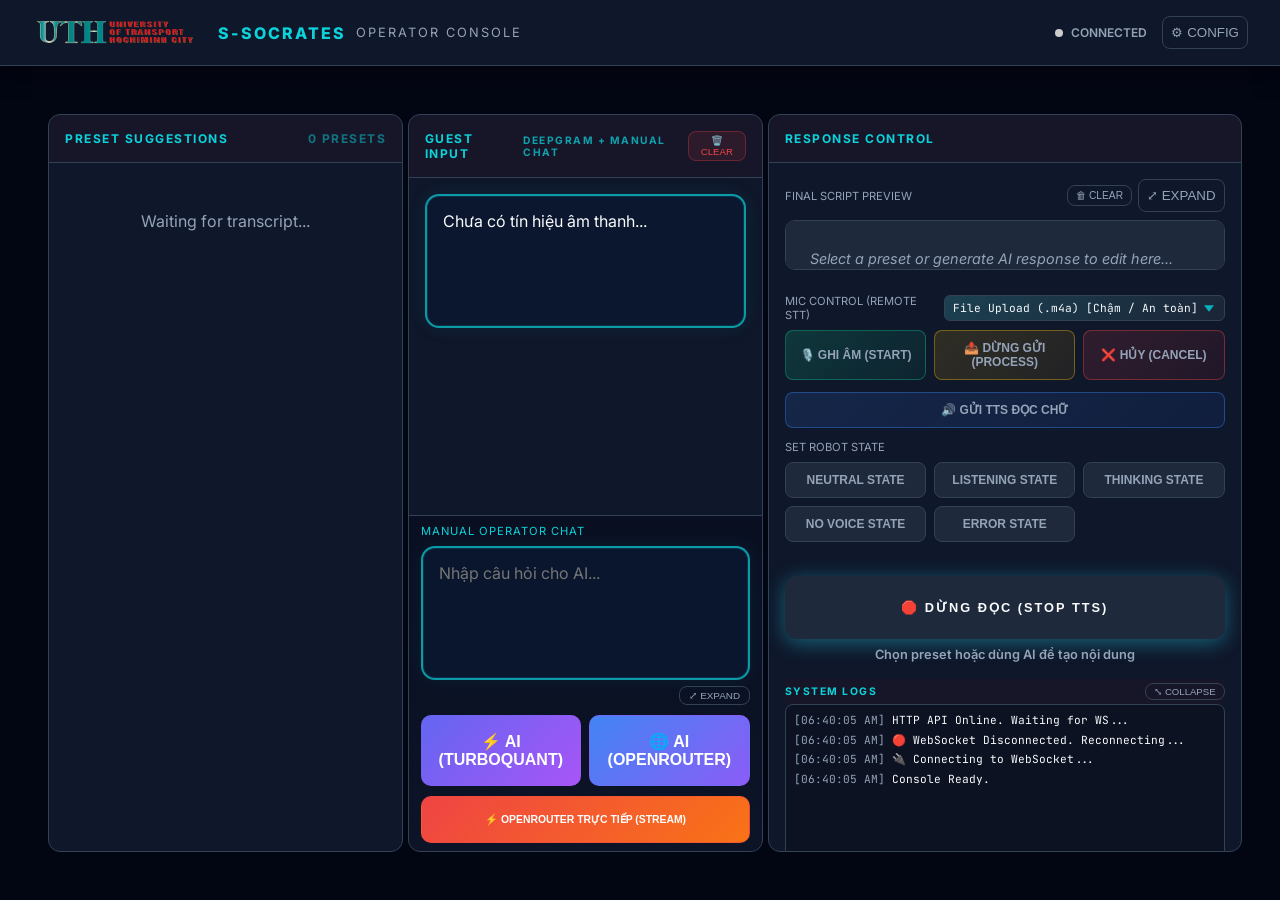
==== commit 6c9348dc: "update operator ui" ====
--- a/operator-ui/index.html
+++ b/operator-ui/index.html
@@ -36,27 +36,15 @@
                     </div>
                 </div>
             </div>
-            <div style="padding: 1rem; border-top: 1px solid var(--border); display: flex; flex-direction: column; gap: 6px;">
-                <div style="display: flex; gap: 8px;">
-                    <button class="ai-reflex-btn" onclick="useAI()" style="flex: 1;">
-                        <span>🦙 AI (OLLAMA / QWEN)</span>
-                    </button>
-                    <button class="ai-reflex-btn openrouter-btn" onclick="useOpenRouter()" style="flex: 1; background: linear-gradient(135deg, #4285f4, #8b5cf6); border: 1px solid rgba(139, 92, 246, 0.4);">
-                        <span>🌐 AI (OPENROUTER)</span>
-                    </button>
-                </div>
-                <div style="display: flex; gap: 8px;">
-                    <button class="ai-reflex-btn" onclick="useOpenRouterStream()" style="flex: 1; background: linear-gradient(135deg, #ef4444, #f97316); border: 1px solid rgba(239, 68, 68, 0.4); font-size: 0.65rem;">
-                        <span>⚡ OPENROUTER TRỰC TIẾP (Stream)</span>
-                    </button>
-                </div>
-            </div>
         </section>
 
         <!-- Column 2: Live Input (Moved to middle) -->
         <section class="panel">
             <div class="panel-header" style="justify-content: space-between;">
-                Live Guest Transcript
+                <div style="display: flex; gap: 10px; align-items: center;">
+                    <span>Guest Input</span>
+                    <span style="font-size: 0.64rem; opacity: 0.75;">Deepgram + Manual Chat</span>
+                </div>
                 <div style="display: flex; gap: 6px; align-items: center;">
                     <button class="settings-btn" onclick="clearTranscript()" style="font-size: 0.6rem; padding: 3px 8px; background: rgba(239,68,68,0.1); color: var(--danger); border-color: rgba(239,68,68,0.3);">🗑️ CLEAR</button>
                 </div>
@@ -64,16 +52,34 @@
 
             <div class="scroll-area">
                 <!-- Transcript log (ác câu đã chốt) -->
-                <div class="transcript-container" id="transcript-box">
+                <div class="transcript-container transcript-like-input" id="transcript-box">
                     Chưa có tín hiệu âm thanh...
                 </div>
                 <!-- Dòng đang nhảy chữ (interim) -->
                 <div id="transcript-interim" style="padding: 4px 12px; color: var(--cyan); font-style: italic; opacity: 0.7; min-height: 20px;"></div>
             </div>
             <!-- Chat Input Box -->
-            <div style="padding: 8px 12px; border-top: 1px solid var(--border); display: flex; gap: 6px;">
-                <input type="text" id="chat-input" placeholder="Gõ câu hỏi thủ công..." style="flex:1; padding: 6px 10px; background: var(--bg-card); color: var(--text); border: 1px solid var(--border); border-radius: 6px; font-family: 'Inter'; font-size: 0.75rem; outline: none;" onkeydown="if(event.key==='Enter') submitChatInput()">
-                <button class="settings-btn" onclick="submitChatInput()" style="padding: 6px 12px; background: var(--cyan); color: #000; border-radius: 6px; font-weight: 700; font-size: 0.7rem; border: none; cursor: pointer;">→ GỬI</button>
+            <div class="guest-manual-section" style="padding: 8px 12px; border-top: 1px solid var(--border); display: flex; flex-direction: column; gap: 8px;">
+                <div class="label" style="font-size: 0.7rem; color: var(--cyan); letter-spacing: 1px;">MANUAL OPERATOR CHAT</div>
+                <div class="manual-chat-wrapper">
+                    <textarea id="chat-input" class="manual-chat-input" placeholder="Nhập câu hỏi cho AI..."></textarea>
+                    <div class="manual-chat-tools">
+                        <button class="settings-btn chat-expand-btn" id="chat-expand-btn" onclick="toggleManualChatExpand()">⤢ EXPAND</button>
+                    </div>
+                </div>
+                <div class="guest-ai-row" style="display: flex; gap: 8px; margin-top: 2px;">
+                    <button class="ai-reflex-btn ai-local-btn guest-ai-btn" onclick="useAI()" style="flex: 1; margin-top: 0;">
+                        <span>⚡ AI (TURBOQUANT)</span>
+                    </button>
+                    <button class="ai-reflex-btn openrouter-btn guest-ai-btn" onclick="useOpenRouter()" style="flex: 1; margin-top: 0; background: linear-gradient(135deg, #4285f4, #8b5cf6); border: 1px solid rgba(139, 92, 246, 0.4);">
+                        <span>🌐 AI (OPENROUTER)</span>
+                    </button>
+                </div>
+                <div style="display: flex; gap: 8px; margin-top: 2px;">
+                    <button class="ai-reflex-btn ai-stream-btn guest-ai-btn" onclick="useOpenRouterStream()" style="flex: 1; margin-top: 0; background: linear-gradient(135deg, #ef4444, #f97316); border: 1px solid rgba(239, 68, 68, 0.4); font-size: 0.65rem;">
+                        <span>⚡ OPENROUTER TRỰC TIẾP (STREAM)</span>
+                    </button>
+                </div>
             </div>
         </section>
 
@@ -83,7 +89,10 @@
             <div class="scroll-area" style="display: flex; flex-direction: column;">
                 <div class="preview-header">
                     <div class="label" style="font-size: 0.7rem; color: var(--text-dim);">FINAL SCRIPT PREVIEW</div>
-                    <button class="settings-btn" id="expand-preview-btn" onclick="togglePreviewExpand()">⤢ EXPAND</button>
+                    <div style="display: flex; gap: 6px; align-items: center;">
+                        <button class="settings-btn" id="clear-preview-btn" onclick="clearFinalPreview()" style="font-size: 0.64rem; padding: 4px 8px;">🗑 CLEAR</button>
+                        <button class="settings-btn" id="expand-preview-btn" onclick="togglePreviewExpand()">⤢ EXPAND</button>
+                    </div>
                 </div>
                 <div class="preview-area fixed-preview" id="final-preview" contenteditable="false"></div>
 
--- a/operator-ui/style.css
+++ b/operator-ui/style.css
@@ -150,10 +150,25 @@
 
 /* Column 1: Live Transcript */
 .transcript-container {
-    font-size: 1.25rem;
-    line-height: 1.6;
+    font-size: 1rem;
+    line-height: 1.45;
     color: var(--text-main);
-    font-weight: 300;
+    font-weight: 400;
+}
+
+.transcript-like-input {
+    min-height: 134px;
+    max-height: 230px;
+    overflow-y: auto;
+    background: rgba(11, 24, 48, 0.95);
+    border: 2px solid rgba(12, 210, 218, 0.7);
+    border-radius: 14px;
+    padding: 14px 16px;
+    box-shadow: inset 0 0 0 1px rgba(12, 210, 218, 0.15), 0 0 20px rgba(12, 210, 218, 0.08);
+}
+
+.transcript-like-input p {
+    margin: 4px 0;
 }
 .transcript-highlight {
     color: var(--cyan);
@@ -213,6 +228,69 @@
     transition: opacity 0.2s;
 }
 .ai-reflex-btn:hover { opacity: 0.9; }
+
+.guest-manual-section {
+    background: linear-gradient(180deg, rgba(2, 6, 23, 0.45), rgba(2, 6, 23, 0.2));
+}
+
+.manual-chat-wrapper {
+    display: flex;
+    flex-direction: column;
+    gap: 6px;
+}
+
+.manual-chat-input {
+    width: 100%;
+    min-height: 134px;
+    resize: none;
+    background: rgba(11, 24, 48, 0.95);
+    color: var(--text-main);
+    border: 2px solid rgba(12, 210, 218, 0.7);
+    border-radius: 14px;
+    padding: 14px 16px;
+    font-family: 'Inter', sans-serif;
+    font-size: 1rem;
+    line-height: 1.45;
+    outline: none;
+    box-shadow: inset 0 0 0 1px rgba(12, 210, 218, 0.15), 0 0 20px rgba(12, 210, 218, 0.08);
+}
+
+.manual-chat-input:focus {
+    border-color: var(--cyan);
+    box-shadow: inset 0 0 0 1px rgba(12, 210, 218, 0.2), 0 0 24px rgba(12, 210, 218, 0.2);
+}
+
+.manual-chat-input.expanded {
+    min-height: 210px;
+}
+
+.manual-chat-tools {
+    display: flex;
+    justify-content: flex-end;
+}
+
+.chat-expand-btn {
+    font-size: 0.62rem;
+    padding: 3px 9px;
+}
+
+.guest-ai-row {
+    margin-top: 2px;
+}
+
+.guest-ai-btn {
+    margin-top: 0 !important;
+    font-size: 1rem;
+}
+
+.guest-input-status {
+    margin-top: 2px;
+    font-size: 0.72rem;
+    color: rgba(16, 185, 129, 0.95);
+    display: flex;
+    align-items: center;
+    gap: 6px;
+}
 
 /* Column 3: Response Control */
 .preview-area {
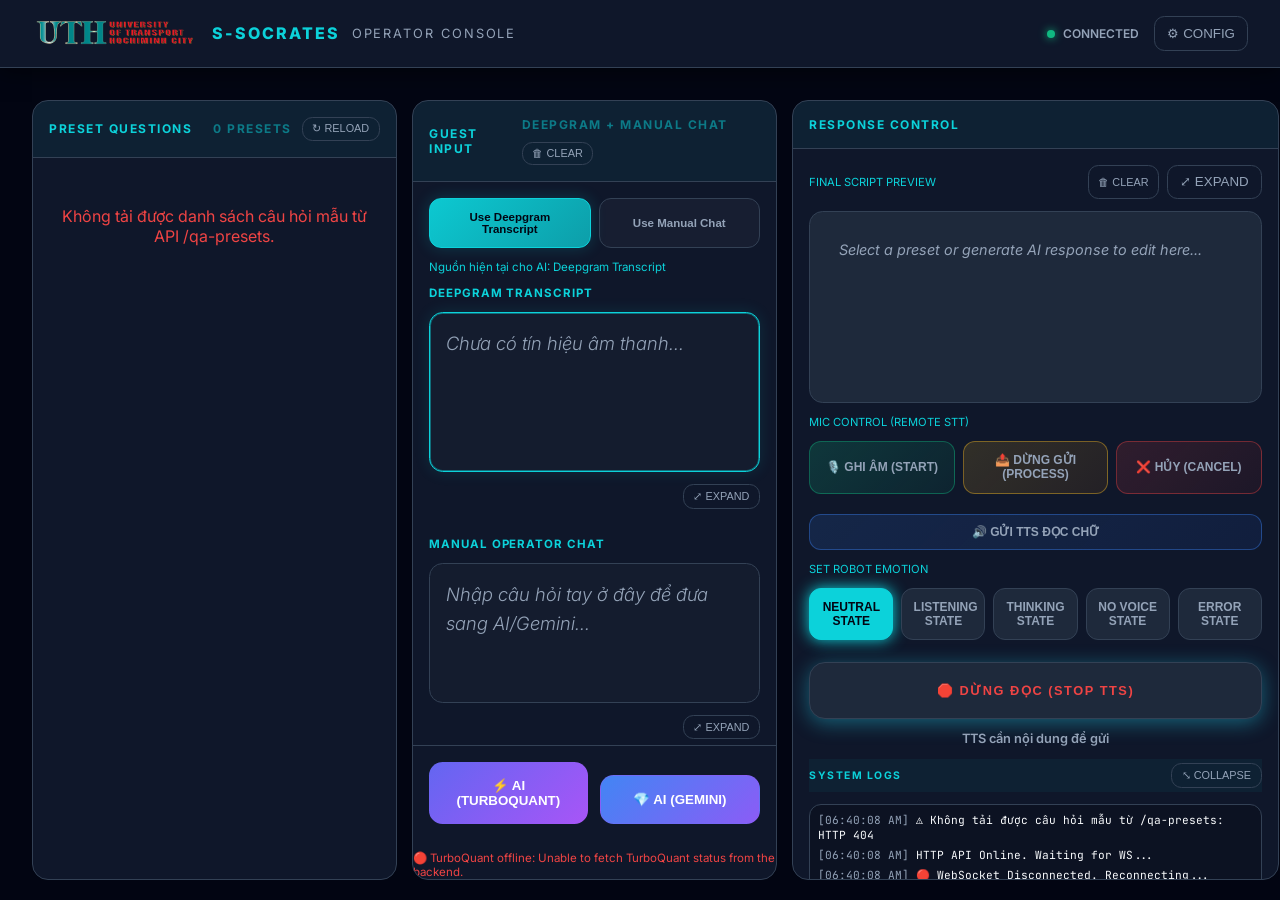
==== commit cb6d94a2: "Cập nhật RAG tạm ổn, BE với APP websocket, operator có lưu setting khi tắt mở lại Facts-only uth.txt" ====
--- a/operator-ui/index.html
+++ b/operator-ui/index.html
@@ -6,133 +6,130 @@
     <link rel="icon" type="image/x-icon" href="assets/logo_spinner.png"/>
     <title>S-SOCRATES | OPERATOR CONSOLE</title>
     <link href="https://fonts.googleapis.com/css2?family=Inter:wght@300;400;600;700&family=JetBrains+Mono&display=swap" rel="stylesheet">
-    <link rel="stylesheet" href="style.css">
+    <link rel="stylesheet" href="style.css?v=20260401d">
 </head>
 <body>
     <header>
         <div class="logo">
-            <img src="assets/logo_full.png" alt="UTH Logo" style="height: 32px; object-fit: contain; margin-right: 8px;">
+            <img src="assets/logo_full.png" alt="UTH Logo" class="logo-image">
             S-SOCRATES <span>OPERATOR CONSOLE</span>
         </div>
-        <div style="display: flex; gap: 15px; align-items: center;">
-            <div id="status-text" style="font-size: 0.75rem; font-weight: 600; color: var(--text-dim);">
+        <div class="header-actions">
+            <div id="status-text" class="status-text">
                 <span class="dot" id="online-dot"></span> CONNECTED
             </div>
-            <button class="settings-btn" onclick="toggleModal(true)">⚙ CONFIG</button>
+            <button type="button" class="settings-btn" onclick="toggleModal(true)">⚙ CONFIG</button>
         </div>
     </header>
 
     <main>
-        <!-- Column 1: Suggestions (Moved to left) -->
+        <!-- Column 1: Presets -->
         <section class="panel">
             <div class="panel-header">
-                Preset Suggestions
-                <span id="match-count" style="opacity: 0.5;">0 presets</span>
-            </div>
-            <div class="scroll-areas" style="flex-grow: 1; overflow-y: auto; padding: 1rem;">
+                <span>Preset Questions</span>
+                <div class="panel-header-actions">
+                    <span id="match-count" class="panel-header-meta">0 presets</span>
+                    <button type="button" class="settings-btn compact-btn" onclick="loadPresetQuestions()">↻ RELOAD</button>
+                </div>
+            </div>
+            <div class="scroll-areas panel-scroll">
                 <div id="suggestions-list">
-                    <div style="text-align: center; color: var(--text-dim); margin-top: 2rem;">
-                        Waiting for transcript...
+                    <div class="empty-state">
+                        Đang tải danh sách câu hỏi mẫu...
                     </div>
                 </div>
             </div>
         </section>
 
-        <!-- Column 2: Live Input (Moved to middle) -->
+        <!-- Column 2: Live Input -->
         <section class="panel">
-            <div class="panel-header" style="justify-content: space-between;">
-                <div style="display: flex; gap: 10px; align-items: center;">
-                    <span>Guest Input</span>
-                    <span style="font-size: 0.64rem; opacity: 0.75;">Deepgram + Manual Chat</span>
-                </div>
-                <div style="display: flex; gap: 6px; align-items: center;">
-                    <button class="settings-btn" onclick="clearTranscript()" style="font-size: 0.6rem; padding: 3px 8px; background: rgba(239,68,68,0.1); color: var(--danger); border-color: rgba(239,68,68,0.3);">🗑️ CLEAR</button>
-                </div>
-            </div>
-
-            <div class="scroll-area">
-                <!-- Transcript log (ác câu đã chốt) -->
-                <div class="transcript-container transcript-like-input" id="transcript-box">
-                    Chưa có tín hiệu âm thanh...
-                </div>
-                <!-- Dòng đang nhảy chữ (interim) -->
-                <div id="transcript-interim" style="padding: 4px 12px; color: var(--cyan); font-style: italic; opacity: 0.7; min-height: 20px;"></div>
-            </div>
-            <!-- Chat Input Box -->
-            <div class="guest-manual-section" style="padding: 8px 12px; border-top: 1px solid var(--border); display: flex; flex-direction: column; gap: 8px;">
-                <div class="label" style="font-size: 0.7rem; color: var(--cyan); letter-spacing: 1px;">MANUAL OPERATOR CHAT</div>
-                <div class="manual-chat-wrapper">
-                    <textarea id="chat-input" class="manual-chat-input" placeholder="Nhập câu hỏi cho AI..."></textarea>
-                    <div class="manual-chat-tools">
-                        <button class="settings-btn chat-expand-btn" id="chat-expand-btn" onclick="toggleManualChatExpand()">⤢ EXPAND</button>
-                    </div>
-                </div>
-                <div class="guest-ai-row" style="display: flex; gap: 8px; margin-top: 2px;">
-                    <button class="ai-reflex-btn ai-local-btn guest-ai-btn" onclick="useAI()" style="flex: 1; margin-top: 0;">
-                        <span>⚡ AI (TURBOQUANT)</span>
-                    </button>
-                    <button class="ai-reflex-btn openrouter-btn guest-ai-btn" onclick="useOpenRouter()" style="flex: 1; margin-top: 0; background: linear-gradient(135deg, #4285f4, #8b5cf6); border: 1px solid rgba(139, 92, 246, 0.4);">
-                        <span>🌐 AI (OPENROUTER)</span>
-                    </button>
-                </div>
-                <div style="display: flex; gap: 8px; margin-top: 2px;">
-                    <button class="ai-reflex-btn ai-stream-btn guest-ai-btn" onclick="useOpenRouterStream()" style="flex: 1; margin-top: 0; background: linear-gradient(135deg, #ef4444, #f97316); border: 1px solid rgba(239, 68, 68, 0.4); font-size: 0.65rem;">
-                        <span>⚡ OPENROUTER TRỰC TIẾP (STREAM)</span>
-                    </button>
-                </div>
-            </div>
+            <div class="panel-header">
+                <span>Guest Input</span>
+                <div class="panel-header-actions">
+                    <span class="panel-header-meta" id="deployment-mode-label">Deepgram + Manual Chat</span>
+                    <button type="button" class="settings-btn compact-btn" onclick="clearInputBoxes()">🗑 CLEAR</button>
+                </div>
+            </div>
+            <div class="scroll-area input-scroll">
+                <div class="input-source-picker">
+                    <button type="button" class="source-toggle-btn active" id="source-deepgram-btn" onclick="setAiInputSource('deepgram', true)">Use Deepgram Transcript</button>
+                    <button type="button" class="source-toggle-btn" id="source-manual-btn" onclick="setAiInputSource('manual', true)">Use Manual Chat</button>
+                </div>
+                <div id="active-input-source" class="helper-text helper-text-accent">Nguồn hiện tại cho AI: Deepgram Transcript</div>
+                <div class="section-kicker">DEEPGRAM TRANSCRIPT</div>
+                <div
+                    class="transcript-container fixed-transcript-box"
+                    id="transcript-box"
+                    onclick="setAiInputSource('deepgram', true)"
+                    data-placeholder="Chưa có tín hiệu âm thanh..."></div>
+                <button type="button" class="settings-btn compact-btn" onclick="toggleTranscriptModal(true)" style="align-self: flex-end;">⤢ EXPAND</button>
+                <div id="transcript-warning" class="transcript-warning">
+                    Không nhận được voice từ Deepgram. Hãy nhập câu hỏi ở ô chat tay bên dưới.
+                </div>
+                <div class="section-kicker" style="margin-top: 1rem;">MANUAL OPERATOR CHAT</div>
+                <div
+                    class="transcript-container manual-chat-box fixed-manual-box"
+                    id="manual-question-box"
+                    contenteditable="true"
+                    spellcheck="false"
+                    onclick="setAiInputSource('manual', true)"
+                    data-placeholder="Nhập câu hỏi tay ở đây để đưa sang AI/Gemini..."></div>
+                <button type="button" class="settings-btn compact-btn" onclick="toggleManualModal(true)" style="align-self: flex-end;">⤢ EXPAND</button>
+            </div>
+            <div class="action-row">
+                <button type="button" class="ai-reflex-btn" id="btn-local-ai" onclick="useAI()" style="flex: 1;">
+                    <span>⚡ AI (TURBOQUANT)</span>
+                </button>
+                <button type="button" class="ai-reflex-btn gemini-btn" id="btn-gemini-ai" onclick="useGemini()" style="flex: 1; background: linear-gradient(135deg, #4285f4, #8b5cf6); border: 1px solid rgba(139, 92, 246, 0.4);">
+                    <span>💎 AI (GEMINI)</span>
+                </button>
+            </div>
+            <div id="local-runtime-status" class="helper-text helper-text-accent" style="margin-top: 0.65rem;">TurboQuant: checking status...</div>
         </section>
 
         <!-- Column 3: Response Control -->
         <section class="panel">
             <div class="panel-header">Response Control</div>    
-            <div class="scroll-area" style="display: flex; flex-direction: column;">
+            <div class="scroll-area control-scroll">
                 <div class="preview-header">
-                    <div class="label" style="font-size: 0.7rem; color: var(--text-dim);">FINAL SCRIPT PREVIEW</div>
-                    <div style="display: flex; gap: 6px; align-items: center;">
-                        <button class="settings-btn" id="clear-preview-btn" onclick="clearFinalPreview()" style="font-size: 0.64rem; padding: 4px 8px;">🗑 CLEAR</button>
-                        <button class="settings-btn" id="expand-preview-btn" onclick="togglePreviewExpand()">⤢ EXPAND</button>
+                    <div class="label section-label">FINAL SCRIPT PREVIEW</div>
+                    <div style="display: flex; gap: 0.5rem;">
+                        <button type="button" class="settings-btn compact-btn" onclick="clearInputBoxes()">🗑 CLEAR</button>
+                        <button type="button" class="settings-btn" id="expand-preview-btn" onclick="togglePreviewModal(true)">⤢ EXPAND</button>
                     </div>
                 </div>
                 <div class="preview-area fixed-preview" id="final-preview" contenteditable="false"></div>
 
-                <div style="display: flex; justify-content: space-between; align-items: center; margin-bottom: 8px;">
-                    <div class="label" style="font-size: 0.7rem; color: var(--text-dim);">MIC CONTROL (REMOTE STT)</div>
-                    <select id="stt-mode-select" class="ui-select ui-select-sm">
-                        <option value="file">File Upload (.m4a) [Chậm / An toàn]</option>
-                        <option value="stream">Live Stream (Deepgram) [Real-time]</option>
-                    </select>
-                </div>
-                <div style="display: flex; gap: 8px; margin-bottom: 12px;">
-                    <button class="emotion-btn" style="flex: 1; padding: 10px 4px; background: linear-gradient(135deg, rgba(16,185,129,0.2), rgba(5,150,105,0.1)); border-color: rgba(16,185,129,0.4);" onclick="_sendMicAction('start')">🎙️ Ghi Âm (Start)</button>
-                    <button class="emotion-btn" style="flex: 1; padding: 10px 4px; background: linear-gradient(135deg, rgba(234,179,8,0.15), rgba(202,138,4,0.1)); border-color: rgba(234,179,8,0.4);" onclick="_sendMicAction('stop')">📤 Dừng Gửi (Process)</button>
-                    <button class="emotion-btn" style="flex: 1; padding: 10px 4px; background: linear-gradient(135deg, rgba(239,68,68,0.15), rgba(185,28,28,0.1)); border-color: rgba(239,68,68,0.4);" onclick="_sendMicAction('cancel')">❌ Hủy (Cancel)</button>
-                </div>
-
-                <div style="display: flex; gap: 8px; margin-bottom: 12px;">
-                    <button class="emotion-btn" data-emotion="speaking" onclick="triggerEmotionAction('speaking', this)" style="flex: 1; padding: 10px 4px; background: linear-gradient(135deg, rgba(59,130,246,0.15), rgba(37,99,235,0.1)); border-color: rgba(59,130,246,0.4);">🔊 GỬI TTS ĐỌC CHỮ</button>
-                </div>
-
-                <div class="label" style="font-size: 0.7rem; color: var(--text-dim); margin-bottom: 8px;">SET ROBOT STATE</div>
+                <div class="label section-label section-gap-sm">MIC CONTROL (REMOTE STT)</div>
+                <div class="emotion-grid mic-grid section-gap-md">
+                    <button type="button" class="emotion-btn" id="mic-start-btn" onclick="startRobotMic(event)" style="background: linear-gradient(135deg, rgba(16,185,129,0.2), rgba(5,150,105,0.1)); border-color: rgba(16,185,129,0.4);">🎙️ Ghi Âm (Start)</button>
+                    <button type="button" class="emotion-btn" id="mic-stop-btn" onclick="stopRobotMic(event)" style="background: linear-gradient(135deg, rgba(251,191,36,0.15), rgba(217,119,6,0.1)); border-color: rgba(251,191,36,0.4);">📤 Dừng Gửi (Process)</button>
+                    <button type="button" class="emotion-btn" id="mic-cancel-btn" onclick="cancelRobotMic(event)" style="background: linear-gradient(135deg, rgba(239,68,68,0.15), rgba(153,27,27,0.1)); border-color: rgba(239,68,68,0.4);">❌ Hủy (Cancel)</button>
+                </div>
+
+                <div class="tts-action-row section-gap-sm">
+                    <button type="button" class="emotion-btn" id="send-trigger" data-emotion="speaking" onclick="sendTtsToRobot(event, this)" disabled style="flex: 1; padding: 10px 4px; background: linear-gradient(135deg, rgba(59,130,246,0.15), rgba(37,99,235,0.1)); border-color: rgba(59,130,246,0.4);">🔊 GỬI TTS ĐỌC CHỮ</button>
+                </div>
+
+                <div class="label section-label section-gap-sm">SET ROBOT EMOTION</div>
                 <div class="emotion-grid" id="emotion-controls">
-                    <button class="emotion-btn" data-emotion="neutral" onclick="triggerEmotionAction('neutral', this)">Neutral State</button>
-                    <button class="emotion-btn" data-emotion="listening" onclick="triggerEmotionAction('listening', this)">Listening State</button>
-                    <button class="emotion-btn" data-emotion="uploading" onclick="triggerEmotionAction('uploading', this)">Thinking State</button>
-                    <button class="emotion-btn" data-emotion="no_voice" onclick="triggerEmotionAction('no_voice', this)">No Voice State</button>
-                    <button class="emotion-btn" data-emotion="error" onclick="triggerEmotionAction('error', this)">Error State</button>
-                </div>
+                    <button type="button" class="emotion-btn active" data-emotion="neutral" onclick="quickSendEmotion('neutral', this)">Neutral State</button>
+                    <button type="button" class="emotion-btn" data-emotion="listening" onclick="quickSendEmotion('listening', this)">Listening State</button>
+                    <button type="button" class="emotion-btn" data-emotion="uploading" onclick="quickSendEmotion('uploading', this)">Thinking State</button>
+                    <button type="button" class="emotion-btn" data-emotion="no_voice" onclick="quickSendEmotion('no_voice', this)">No Voice State</button>
+                    <button type="button" class="emotion-btn" data-emotion="error" onclick="quickSendEmotion('error', this)">Error State</button>
+                </div>
+
+                <div style="margin-top: 10px; display: flex; gap: 8px;">
+                    <button type="button" class="send-btn stop-tts-btn" id="stop-tts-btn" onclick="stopRobotTTS(event)" style="background: var(--bg-card); border: 1px solid var(--border); color: var(--danger); font-size: 0.8rem;">🛑 DỪNG ĐỌC (STOP TTS)</button>
+                </div>
+                <div id="last-sent-status">Waiting for action...</div>
                 
-                <div style="margin-top: 10px; display: flex; gap: 8px;">
-                    <button class="send-btn" style="flex: 1; background: var(--bg-card); border: 1px solid var(--border-color); color: var(--red); font-size: 0.8rem;" onclick="stopRobotTTS()">🛑 DỪNG ĐỌC (STOP TTS)</button>
-                </div>
-
-                <div id="last-sent-status" style="margin-top: 8px;">Waiting for action...</div>
-                
-                <div class="panel-header" style="margin-top: 1rem; padding: 4px 0; border: none; font-size: 0.65rem; display: flex; justify-content: space-between; align-items: center;">
+                <div class="panel-header panel-header-inline">
                     System Logs
-                    <button class="settings-btn" id="expand-log-btn" onclick="toggleLogExpand()" style="font-size: 0.6rem; padding: 2px 8px;">⤡ COLLAPSE</button>
-                </div>
-                <div id="log-container" class="log-panel log-expanded" style="min-height: 300px; max-height: 500px;"></div>
+                    <button type="button" class="settings-btn compact-btn" id="expand-log-btn" onclick="toggleLogExpand()">⤡ COLLAPSE</button>
+                </div>
+                <div id="log-container" class="log-panel log-expanded"></div>
             </div>
         </section>
     </main>
@@ -141,27 +138,18 @@
     <div class="modal" id="settings-modal">
         <div class="modal-content settings-modal-content">
             <div class="modal-header">
-                <h2 style="margin: 0; color: var(--cyan);">⚙ Settings</h2>
-                <button class="settings-btn" onclick="toggleModal(false)">✕</button>
-            </div>
-
-            <!-- SYSTEM ROUTING -->
-            <div class="settings-section">
-                <div class="settings-section-title">SYSTEM ROUTING</div>
-                <div class="input-group">
-                    <label>TEST AUDIO UPLOAD (.WAV)</label>
-                    <input type="file" id="file-upload" accept="audio/wav" onchange="handleFileUpload(this)">
-                </div>
+                <h2 class="modal-title">⚙ Settings</h2>
+                <button type="button" class="settings-btn" onclick="toggleModal(false)">✕</button>
             </div>
 
             <!-- AUDIO ENGINE PARAMETERS -->
-            <div class="settings-section">
-                <div class="settings-section-title audio">🔊 AUDIO ENGINE PARAMETERS</div>
+            <div style="border-top: 1px solid var(--border); padding-top: 1rem;">
+                <div style="font-size: 0.65rem; font-weight: 700; color: #8b5cf6; letter-spacing: 2px; margin-bottom: 12px;">🔊 AUDIO ENGINE PARAMETERS</div>
                 
                 <!-- TTS Voice -->
                 <div class="input-group">
                     <label>🗣️ TTS VOICE (Chirp 3 HD)</label>
-                    <select id="cfg-tts-voice" class="ui-select">
+                    <select id="cfg-tts-voice" style="width: 100%; padding: 8px 12px; background: var(--bg-card); color: var(--text-main); border: 1px solid var(--border); border-radius: 6px; font-family: 'JetBrains Mono', monospace; font-size: 0.8rem;">
                         <option value="Aoede">Aoede (Nữ - Mặc định)</option>
                         <option value="Kore">Kore (Nữ)</option>
                         <option value="Leda">Leda (Nữ)</option>
@@ -179,17 +167,15 @@
                     <input type="range" id="cfg-tts-speed" min="0.5" max="2.0" step="0.1" value="1.0"
                         oninput="document.getElementById('speed-display').innerText = this.value + 'x'"
                         style="width: 100%; accent-color: var(--cyan);">
-                    <div class="slider-scale">
-                        <span>🐢 0.5x</span>
-                        <span>🏃 1.0x</span>
-                        <span>🚀 2.0x</span>
+                    <div style="display: flex; justify-content: space-between; font-size: 0.6rem; color: var(--text-dim);">
+                        <span>🐢 0.5x</span><span>🏃 1.0x</span><span>🚀 2.0x</span>
                     </div>
                 </div>
 
                 <!-- STT Model -->
                 <div class="input-group">
                     <label>🎤 STT MODEL (Deepgram)</label>
-                    <select id="cfg-stt-model" class="ui-select">
+                    <select id="cfg-stt-model" style="width: 100%; padding: 8px 12px; background: var(--bg-card); color: var(--text-main); border: 1px solid var(--border); border-radius: 6px; font-family: 'JetBrains Mono', monospace; font-size: 0.8rem;">
                         <option value="nova-2">Nova-2 (Nhanh nhất)</option>
                         <option value="nova-2-general">Nova-2 General</option>
                         <option value="whisper-large">Whisper Large (Chính xác nhất)</option>
@@ -199,51 +185,69 @@
                 <!-- STT Language -->
                 <div class="input-group">
                     <label>🌐 STT LANGUAGE</label>
-                    <select id="cfg-stt-language" class="ui-select">
+                    <select id="cfg-stt-language" style="width: 100%; padding: 8px 12px; background: var(--bg-card); color: var(--text-main); border: 1px solid var(--border); border-radius: 6px; font-family: 'JetBrains Mono', monospace; font-size: 0.8rem;">
                         <option value="vi">🇻🇳 Tiếng Việt</option>
                         <option value="en">🇺🇸 English</option>
                         <option value="ja">🇯🇵 日本語</option>
                         <option value="zh">🇨🇳 中文</option>
                     </select>
                 </div>
-
-                <!-- Microphone Parameters -->
-                <div class="input-group" style="margin-top: 15px;">
-                    <label>🎛️ MICROPHONE SENSITIVITY</label>
-                    <div class="checkbox-group">
-                        <label style="display: flex; align-items: center; gap: 8px; cursor: pointer;">
-                            <input type="checkbox" id="cfg-auto-gain" checked style="accent-color: var(--cyan); transform: scale(1.2);">
-                            Tăng cường thu âm xa (Auto Gain)
-                        </label>
-                        <label style="display: flex; align-items: center; gap: 8px; cursor: pointer;">
-                            <input type="checkbox" id="cfg-noise-supp" checked style="accent-color: var(--cyan); transform: scale(1.2);">
-                            Lọc tiếng ồn (Noise Suppression)
-                        </label>
-                    </div>
-                </div>
             </div>
 
             <!-- LLM ENGINE PARAMETERS -->
-            <div class="settings-section">
-                <div class="settings-section-title llm">🧠 LLM ENGINE PARAMETERS</div>
+            <div style="border-top: 1px solid var(--border); padding-top: 1rem;">
+                <div style="font-size: 0.65rem; font-weight: 700; color: #4285f4; letter-spacing: 2px; margin-bottom: 12px;">🧠 LLM ENGINE PARAMETERS</div>
                 
-                <!-- OpenRouter Model -->
-                <div class="input-group">
-                    <label>🌐 OPENROUTER MODEL</label>
-                    <select id="cfg-openrouter-model" class="ui-select">
-                        <option value="google/gemini-2.0-flash-001" selected>Google Gemini 2.0 Flash (via OpenRouter)</option>
-                        <option value="google/gemini-2.5-flash-preview">Google Gemini 2.5 Flash Preview (via OpenRouter)</option>
-                        <option value="openai/gpt-4o-mini">OpenAI GPT-4o Mini</option>
-                        <option value="deepseek/deepseek-chat-v3-0324:free">DeepSeek Chat V3 (free)</option>
-                        <option value="meta-llama/llama-3.1-8b-instruct:free">Llama 3.1 8B Instruct (free)</option>
-                    </select>
-                </div>
-            </div>
-
-            <button class="ai-reflex-btn settings-save-btn" onclick="saveSettings()">💾 SAVE & RECONNECT</button>
-        </div>
-    </div>
-
-    <script src="script.js"></script>
+                <!-- Gemini Model -->
+                <div class="input-group">
+                    <label>💎 GEMINI MODEL</label>
+                    <select id="cfg-gemini-model" style="width: 100%; padding: 8px 12px; background: var(--bg-card); color: var(--text-main); border: 1px solid rgba(66, 133, 244, 0.4); border-radius: 6px; font-family: 'JetBrains Mono', monospace; font-size: 0.8rem;">
+                        <option value="models/gemini-3.1-pro-preview">Gemini 3.1 Pro Preview (Mới nhất)</option>
+                        <option value="models/gemini-3-flash-preview">Gemini 3.0 Flash Preview</option>
+                        <option value="models/gemini-2.5-pro">Gemini 2.5 Pro</option>
+                        <option value="models/gemini-2.5-flash" selected>Gemini 2.5 Flash</option>
+                        <option value="models/gemini-2.5-flash-lite">Gemini 2.5 Flash Lite (Nhẹ)</option>
+                    </select>
+                </div>
+            </div>
+
+            <button type="button" class="ai-reflex-btn" onclick="saveSettings()" style="background: var(--cyan); color: var(--bg-deep); margin-top: 1rem;">💾 SAVE & RECONNECT</button>
+        </div>
+    </div>
+
+    <!-- Preview Modal -->
+    <div class="modal" id="preview-modal">
+        <div class="modal-content preview-modal-content">
+            <div class="modal-header">
+                <h2 style="margin: 0; color: var(--cyan);">FINAL SCRIPT PREVIEW</h2>
+                <button type="button" class="settings-btn" onclick="togglePreviewModal(false)">✕</button>
+            </div>
+            <div class="preview-area preview-area-expanded" id="final-preview-expanded"></div>
+        </div>
+    </div>
+
+    <!-- Transcript Expand Modal -->
+    <div class="modal" id="transcript-expand-modal">
+        <div class="modal-content preview-modal-content">
+            <div class="modal-header">
+                <h2 style="margin: 0; color: var(--cyan);">DEEPGRAM TRANSCRIPT</h2>
+                <button type="button" class="settings-btn" onclick="toggleTranscriptModal(false)">✕</button>
+            </div>
+            <div class="preview-area preview-area-expanded" id="transcript-expand-content" style="font-family: 'JetBrains Mono', monospace;"></div>
+        </div>
+    </div>
+
+    <!-- Manual Chat Expand Modal -->
+    <div class="modal" id="manual-expand-modal">
+        <div class="modal-content preview-modal-content">
+            <div class="modal-header">
+                <h2 style="margin: 0; color: var(--cyan);">MANUAL OPERATOR CHAT</h2>
+                <button type="button" class="settings-btn" onclick="toggleManualModal(false)">✕</button>
+            </div>
+            <div class="preview-area preview-area-expanded" id="manual-expand-content" contenteditable="true" spellcheck="false" style="font-family: 'JetBrains Mono', monospace;"></div>
+        </div>
+    </div>
+
+    <script src="script.js?v=20260402f"></script>
 </body>
 </html>
--- a/operator-ui/style.css
+++ b/operator-ui/style.css
@@ -1,565 +1,739 @@
 :root {
-    --bg-deep: #020512;
-    --bg-panel: #0f172a;
-    --bg-card: #1e293b;
-    --cyan: #0cd2da;     /* UTH Brand Color */
-    --teal: #0cd2da;     /* Darker teal for gradients */
-    --accent: #0cd2da;
-    --text-main: #f8fafc;
-    --text-dim: #94a3b8;
-    --border: #334155;
-    --danger: #ef4444;
-    --primary-glow: rgba(0, 251, 255, 0.3);
-}
-
-* { box-sizing: border-box; }
+  --bg-deep: #020512;
+  --bg-panel: #0f172a;
+  --bg-card: #1e293b;
+  --cyan: #0cd2da; /* UTH Brand Color */
+  --teal: #0cd2da; /* Darker teal for gradients */
+  --accent: #0cd2da;
+  --text-main: #f8fafc;
+  --text-dim: #94a3b8;
+  --border: #334155;
+  --danger: #ef4444;
+  --primary-glow: rgba(0, 251, 255, 0.3);
+}
+
+* {
+  box-sizing: border-box;
+}
 body {
-    font-family: 'Inter', sans-serif;
-    background-color: var(--bg-deep);
-    color: var(--text-main);
-    margin: 0;
-    height: 100vh;
-    display: flex;
-    flex-direction: column;
-    overflow: hidden;
+  font-family: "Inter", sans-serif;
+  background-color: var(--bg-deep);
+  color: var(--text-main);
+  margin: 0;
+  min-height: 100vh;
+  display: flex;
+  flex-direction: column;
+  overflow-x: hidden;
 }
 
 /* Header */
 header {
-    padding: 1rem 2rem;
-    background: var(--bg-panel);
-    border-bottom: 1px solid var(--border);
-    display: flex;
-    justify-content: space-between;
-    align-items: center;
-    box-shadow: 0 4px 20px rgba(0,0,0,0.5);
+  padding: clamp(0.75rem, 2vw, 1rem) clamp(1rem, 4vw, 2rem);
+  background: var(--bg-panel);
+  border-bottom: 1px solid var(--border);
+  display: flex;
+  justify-content: space-between;
+  align-items: center;
+  box-shadow: 0 4px 20px rgba(0, 0, 0, 0.5);
 }
 .logo {
-    font-weight: 800;
-    letter-spacing: 2px;
-    color: var(--cyan);
-    display: flex;
-    align-items: center;
-    gap: 10px;
-}
-.logo span { font-size: 0.8rem; color: var(--text-dim); font-weight: 400; }
+  font-weight: 800;
+  letter-spacing: 0.12em;
+  color: var(--cyan);
+  display: flex;
+  align-items: center;
+  gap: clamp(0.4rem, 1.5vw, 0.75rem);
+}
+.logo-image {
+  height: clamp(1.5rem, 4vw, 2rem);
+  object-fit: contain;
+}
+.logo span {
+  font-size: 0.8rem;
+  color: var(--text-dim);
+  font-weight: 400;
+}
+.header-actions {
+  display: flex;
+  gap: clamp(0.5rem, 1.8vw, 0.95rem);
+  align-items: center;
+}
+.status-text {
+  font-size: 0.75rem;
+  font-weight: 600;
+  color: var(--text-dim);
+}
 .settings-btn {
-    background: transparent;
-    border: 1px solid var(--border);
-    color: var(--text-dim);
-    padding: 8px;
-    border-radius: 8px;
-    cursor: pointer;
-    transition: all 0.2s;
-}
-.settings-btn:hover { color: var(--cyan); border-color: var(--cyan); }
-
-/* Reusable Select UI */
-.ui-select {
-    width: 100%;
-    appearance: none;
-    background-color: var(--bg-card);
-    background-image:
-        linear-gradient(135deg, rgba(12, 210, 218, 0.14), rgba(15, 23, 42, 0.2)),
-        url("data:image/svg+xml,%3Csvg xmlns='http://www.w3.org/2000/svg' width='12' height='8' viewBox='0 0 12 8'%3E%3Cpath fill='%230cd2da' d='M6 8L0 0h12z'/%3E%3C/svg%3E");
-    background-repeat: no-repeat, no-repeat;
-    background-position: left top, right 10px center;
-    background-size: auto, 10px 7px;
-    color: var(--text-main);
-    border: 1px solid var(--border);
-    border-radius: 8px;
-    padding: 8px 30px 8px 10px;
-    font-family: 'JetBrains Mono', monospace;
-    font-size: 0.78rem;
-    transition: all 0.2s ease;
-}
-
-.ui-select:hover {
-    border-color: rgba(12, 210, 218, 0.55);
-    box-shadow: 0 0 0 1px rgba(12, 210, 218, 0.2);
-}
-
-.ui-select:focus {
-    outline: none;
-    border-color: var(--cyan);
-    box-shadow: 0 0 0 3px rgba(12, 210, 218, 0.16), 0 0 18px rgba(12, 210, 218, 0.14);
-}
-
-.ui-select option {
-    background: #0f172a;
-    color: var(--text-main);
-}
-
-.ui-select-sm {
-    width: auto;
-    font-size: 0.7rem;
-    padding: 5px 26px 5px 8px;
-    border-radius: 6px;
-}
-
-.ui-select-compact {
-    width: auto;
-    font-size: 0.64rem;
-    padding: 4px 22px 4px 7px;
-    border-radius: 6px;
-}
-
-.device-selector-wrap {
-    padding: 6px 12px;
-    border-bottom: 1px solid var(--border);
-    background: rgba(2, 6, 23, 0.4);
+  background: transparent;
+  border: 1px solid var(--border);
+  color: var(--text-dim);
+  padding: 0.55rem 0.75rem;
+  border-radius: 0.65rem;
+  cursor: pointer;
+  transition: all 0.2s;
+}
+.settings-btn:hover {
+  color: var(--cyan);
+  border-color: var(--cyan);
+}
+.compact-btn {
+  font-size: 0.68rem;
+  padding: 0.3rem 0.6rem;
 }
 
 /* Main Console Layout */
 main {
-    display: grid;
-    grid-template-columns: 30% 30% 40%;
-    gap: 0.3rem;
-    padding: 3rem;
-    flex-grow: 1;
-    height: calc(100vh - 70px);
+  display: grid;
+  grid-template-columns: 30% 30% 40%;
+  gap: clamp(0.5rem, 1.2vw, 1rem);
+  padding: clamp(0.85rem, 2.5vw, 2rem);
+  flex-grow: 1;
+  max-height: calc(100vh - 120px);
 }
 
 .panel {
-    background: var(--bg-panel);
-    border-radius: 12px;
-    border: 1px solid var(--border);
-    display: flex;
-    flex-direction: column;
-    overflow: hidden;
+  background: var(--bg-panel);
+  border-radius: 1rem;
+  border: 1px solid var(--border);
+  display: flex;
+  flex-direction: column;
+  overflow: hidden;
+  max-height: calc(100vh - 120px);
 }
 
 .panel-header {
-    padding: 1rem;
-    background: rgba(255, 0, 0, 0.03);
-    border-bottom: 1px solid var(--border);
-    text-transform: uppercase;
-    font-size: 0.75rem;
-    font-weight: 700;
-    letter-spacing: 1.5px;
-    color: var(--cyan);
-    display: flex;
-    justify-content: space-between;
+  padding: clamp(0.85rem, 1.8vw, 1rem);
+  background: rgba(12, 210, 218, 0.05);
+  border-bottom: 1px solid var(--border);
+  text-transform: uppercase;
+  font-size: 0.75rem;
+  font-weight: 700;
+  letter-spacing: 1.5px;
+  color: var(--cyan);
+  display: flex;
+  justify-content: space-between;
+  align-items: center;
+  gap: 0.75rem;
+}
+.panel-header-actions {
+  display: flex;
+  align-items: center;
+  gap: 0.625rem;
+  flex-wrap: wrap;
+}
+.panel-header-meta {
+  opacity: 0.5;
+}
+.panel-header-inline {
+  padding: 0.25rem 0;
+  border: none;
+  font-size: 0.65rem;
 }
 
 .scroll-area {
-    flex-grow: 1;
-    overflow-y: auto;
-    padding: 1rem;
+  flex-grow: 1;
+  overflow-y: auto;
+  overflow-x: hidden;
+  padding: clamp(0.85rem, 2vw, 1rem);
+}
+.scroll-areas {
+  flex-grow: 1;
+  overflow-y: auto;
+  overflow-x: hidden;
+  padding: clamp(0.85rem, 2vw, 1rem);
+}
+.panel-scroll {
+  flex-grow: 1;
+  overflow-y: auto;
+  overflow-x: hidden;
+  padding: clamp(0.85rem, 2vw, 1rem);
+}
+.input-scroll,
+.control-scroll {
+  display: flex;
+  flex-direction: column;
+  gap: clamp(0.5rem, 1.5vw, 0.75rem);
+  overflow-y: auto;
+}
+.helper-text {
+  font-size: 0.72rem;
+  color: var(--text-dim);
+}
+.helper-text-accent {
+  color: var(--cyan);
+}
+.helper-text-spaced {
+  margin-bottom: 0.75rem;
+}
+.input-source-picker {
+  display: grid;
+  grid-template-columns: repeat(2, minmax(0, 1fr));
+  gap: 0.5rem;
+}
+.source-toggle-btn {
+  background: rgba(255, 255, 255, 0.03);
+  border: 1px solid var(--border);
+  color: var(--text-dim);
+  border-radius: 0.75rem;
+  padding: 0.75rem 0.85rem;
+  font-size: 0.72rem;
+  font-weight: 700;
+  cursor: pointer;
+  transition: all 0.2s ease;
+}
+.source-toggle-btn:hover {
+  border-color: var(--cyan);
+  color: var(--cyan);
+}
+.source-toggle-btn.active {
+  border-color: var(--cyan);
+  color: var(--bg-deep);
+  background: linear-gradient(135deg, rgba(12, 210, 218, 0.95), rgba(12, 210, 218, 0.72));
+  box-shadow: 0 0 1rem rgba(12, 210, 218, 0.2);
+}
+.empty-state {
+  text-align: center;
+  color: var(--text-dim);
+  margin-top: 12%;
+}
+.section-kicker {
+  font-size: 0.72rem;
+  color: var(--cyan);
+  font-weight: 700;
+  letter-spacing: 0.08em;
+}
+.section-kicker-spaced {
+  margin-top: 0.35rem;
+}
+.section-label {
+  font-size: 0.7rem;
+  color: var(--cyan);
+}
+.action-row {
+  padding: clamp(0.85rem, 2vw, 1rem);
+  border-top: 1px solid var(--border);
+  display: flex;
+  gap: clamp(0.5rem, 1.5vw, 0.75rem);
+  flex-wrap: wrap;
+}
+.tts-action-row {
+  display: flex;
+  gap: clamp(0.5rem, 1.5vw, 0.75rem);
+  align-items: stretch;
+  margin-top: 0.5rem;
+}
+
+.tts-action-row .send-btn {
+  flex: 2 1 0;
+}
+
+.tts-action-row .emotion-btn {
+  flex: 1 1 0;
+}
+
+.secondary-action-btn {
+  flex: 1 1 0;
+  background: linear-gradient(135deg, rgba(239, 68, 68, 0.18), rgba(127, 29, 29, 0.12));
+  border: 1px solid rgba(239, 68, 68, 0.35);
+  color: #fecaca;
+  padding: clamp(0.95rem, 2.6vw, 1.25rem);
+  border-radius: 1rem;
+  font-size: clamp(0.9rem, 2.5vw, 1rem);
+  font-weight: 800;
+  text-transform: uppercase;
+  letter-spacing: 0.08em;
+  cursor: pointer;
+  box-shadow: 0 4px 20px rgba(239, 68, 68, 0.18);
+  transition: all 0.2s;
+}
+
+.secondary-action-btn:hover {
+  transform: translateY(-2px);
+  box-shadow: 0 8px 30px rgba(239, 68, 68, 0.28);
+}
+
+.secondary-action-btn:active {
+  transform: translateY(1px);
+}
+
+.secondary-action-btn:disabled {
+  background: var(--border);
+  color: var(--text-dim);
+  box-shadow: none;
+  cursor: not-allowed;
+}
+.transcript-warning {
+  display: none;
+  padding: 0.75rem 0.85rem;
+  border: 1px solid rgba(251, 191, 36, 0.35);
+  background: rgba(251, 191, 36, 0.08);
+  color: #fbbf24;
+  border-radius: 0.75rem;
+  font-size: 0.72rem;
 }
 
 /* Column 1: Live Transcript */
 .transcript-container {
-    font-size: 1rem;
-    line-height: 1.45;
-    color: var(--text-main);
-    font-weight: 400;
-}
-
-.transcript-like-input {
-    min-height: 134px;
-    max-height: 230px;
-    overflow-y: auto;
-    background: rgba(11, 24, 48, 0.95);
-    border: 2px solid rgba(12, 210, 218, 0.7);
-    border-radius: 14px;
-    padding: 14px 16px;
-    box-shadow: inset 0 0 0 1px rgba(12, 210, 218, 0.15), 0 0 20px rgba(12, 210, 218, 0.08);
-}
-
-.transcript-like-input p {
-    margin: 4px 0;
+  font-size: clamp(0.96rem, 2.8vw, 1.15rem);
+  line-height: 1.6;
+  color: var(--text-main);
+  font-weight: 300;
+  min-height: min(22vh, 10rem);
+  white-space: pre-wrap;
+  word-break: break-word;
+  outline: none;
+  background: rgba(255, 255, 255, 0.02);
+  border: 1px solid var(--border);
+  border-radius: 0.85rem;
+  padding: clamp(0.85rem, 2vw, 1rem);
+}
+.ai-source-active {
+  border-color: var(--cyan);
+  box-shadow: inset 0 0 0 1px rgba(12, 210, 218, 0.45), 0 0 1rem rgba(12, 210, 218, 0.12);
+}
+.transcript-container[contenteditable="true"]:empty::before {
+  content: attr(data-placeholder);
+  color: var(--text-dim);
+  font-style: italic;
+  pointer-events: none;
+}
+#transcript-box:empty::before {
+  content: attr(data-placeholder);
+  color: var(--text-dim);
+  font-style: italic;
+}
+.manual-chat-box {
+  min-height: min(20vh, 8.75rem);
+}
+.fixed-transcript-box {
+  height: 12rem;
+  max-height: 12rem;
+  overflow-y: auto;
+  overflow-x: hidden;
+}
+.fixed-manual-box {
+  height: 12rem;
+  max-height: 12rem;
+  overflow-y: auto;
+  overflow-x: hidden;
 }
 .transcript-highlight {
-    color: var(--cyan);
-    border-bottom: 2px solid var(--cyan);
-    padding-bottom: 2px;
+  color: var(--cyan);
+  border-bottom: 2px solid var(--cyan);
+  padding-bottom: 2px;
 }
 
 /* Column 2: Suggestions */
 .suggestion-card {
-    background: var(--bg-card);
-    border: 1px solid var(--border);
-    padding: 1.2rem;
-    border-radius: 10px;
-    margin-bottom: 1rem;
-    cursor: pointer;
-    transition: all 0.2s cubic-bezier(0.4, 0, 0.2, 1);
-    position: relative;
-}
-.suggestion-card:hover { 
-    transform: translateX(4px); 
-    border-color: var(--cyan);
-    box-shadow: 0 0 15px var(--primary-glow);
+  background: var(--bg-card);
+  border: 1px solid var(--border);
+  padding: clamp(0.9rem, 2vw, 1.1rem);
+  border-radius: 0.85rem;
+  margin-bottom: 1rem;
+  cursor: pointer;
+  transition: all 0.2s cubic-bezier(0.4, 0, 0.2, 1);
+  position: relative;
+}
+.suggestion-card:hover {
+  transform: translateX(4px);
+  border-color: var(--cyan);
+  box-shadow: 0 0 15px var(--primary-glow);
 }
 .suggestion-card.active {
-    border-color: var(--cyan);
-    background: rgba(34, 211, 238, 0.05);
-    box-shadow: inset 0 0 10px var(--primary-glow);
+  border-color: var(--cyan);
+  background: rgba(34, 211, 238, 0.05);
+  box-shadow: inset 0 0 10px var(--primary-glow);
 }
 .score-pill {
-    position: absolute;
-    top: 10px;
-    right: 10px;
-    font-size: 0.65rem;
-    background: rgba(34, 211, 238, 0.1);
-    color: var(--cyan);
-    padding: 2px 8px;
-    border-radius: 99px;
-    font-family: 'JetBrains Mono', monospace;
-}
-.q-text { font-size: 0.8rem; color: var(--text-dim); margin-bottom: 8px; display: block; }
-.a-text { font-size: 1rem; font-weight: 500; }
+  position: absolute;
+  top: 0.65rem;
+  right: 0.65rem;
+  font-size: 0.65rem;
+  background: rgba(34, 211, 238, 0.1);
+  color: var(--cyan);
+  padding: 0.15rem 0.5rem;
+  border-radius: 99px;
+  font-family: "JetBrains Mono", monospace;
+}
+.q-text {
+  font-size: 0.8rem;
+  color: var(--text-dim);
+  margin-bottom: 8px;
+  display: block;
+}
+.a-text {
+  font-size: 1rem;
+  font-weight: 500;
+}
 
 .ai-reflex-btn {
-    background: linear-gradient(135deg, #6366f1, #a855f7);
-    border: none;
-    color: white;
-    padding: 1rem;
-    border-radius: 10px;
-    width: 100%;
-    font-weight: 700;
-    cursor: pointer;
-    display: flex;
-    align-items: center;
-    justify-content: center;
-    gap: 10px;
-    margin-top: auto;
-    transition: opacity 0.2s;
-}
-.ai-reflex-btn:hover { opacity: 0.9; }
-
-.guest-manual-section {
-    background: linear-gradient(180deg, rgba(2, 6, 23, 0.45), rgba(2, 6, 23, 0.2));
-}
-
-.manual-chat-wrapper {
-    display: flex;
-    flex-direction: column;
-    gap: 6px;
-}
-
-.manual-chat-input {
-    width: 100%;
-    min-height: 134px;
-    resize: none;
-    background: rgba(11, 24, 48, 0.95);
-    color: var(--text-main);
-    border: 2px solid rgba(12, 210, 218, 0.7);
-    border-radius: 14px;
-    padding: 14px 16px;
-    font-family: 'Inter', sans-serif;
-    font-size: 1rem;
-    line-height: 1.45;
-    outline: none;
-    box-shadow: inset 0 0 0 1px rgba(12, 210, 218, 0.15), 0 0 20px rgba(12, 210, 218, 0.08);
-}
-
-.manual-chat-input:focus {
-    border-color: var(--cyan);
-    box-shadow: inset 0 0 0 1px rgba(12, 210, 218, 0.2), 0 0 24px rgba(12, 210, 218, 0.2);
-}
-
-.manual-chat-input.expanded {
-    min-height: 210px;
-}
-
-.manual-chat-tools {
-    display: flex;
-    justify-content: flex-end;
-}
-
-.chat-expand-btn {
-    font-size: 0.62rem;
-    padding: 3px 9px;
-}
-
-.guest-ai-row {
-    margin-top: 2px;
-}
-
-.guest-ai-btn {
-    margin-top: 0 !important;
-    font-size: 1rem;
-}
-
-.guest-input-status {
-    margin-top: 2px;
-    font-size: 0.72rem;
-    color: rgba(16, 185, 129, 0.95);
-    display: flex;
-    align-items: center;
-    gap: 6px;
+  background: linear-gradient(135deg, #6366f1, #a855f7);
+  border: none;
+  color: white;
+  padding: clamp(0.85rem, 2vw, 1rem);
+  border-radius: 0.85rem;
+  width: 100%;
+  font-weight: 700;
+  cursor: pointer;
+  display: flex;
+  align-items: center;
+  justify-content: center;
+  gap: 0.625rem;
+  margin-top: auto;
+  transition: opacity 0.2s;
+}
+.ai-reflex-btn:hover {
+  opacity: 0.9;
 }
 
 /* Column 3: Response Control */
 .preview-area {
-    background: var(--bg-card);
-    border-radius: 10px;
-    padding: 1.5rem;
-    flex-grow: 1;
-    font-size: 1.1rem;
-    line-height: 1.5;
-    margin-bottom: 1.5rem;
-    color: var(--text-main);
-    border: 1px solid var(--border);
-    outline: none;
+  background: var(--bg-card);
+  border-radius: 0.85rem;
+  padding: clamp(0.95rem, 2.4vw, 29px);
+  flex-grow: 1;
+  font-size: clamp(0.95rem, 2.6vw, 1.05rem);
+  line-height: 1;
+  color: var(--text-main);
+  border: 1px solid var(--border);
+  outline: none;
 }
 .preview-header {
-    display: flex;
-    align-items: center;
-    justify-content: space-between;
-    margin-bottom: 8px;
+  display: flex;
+  align-items: center;
+  justify-content: space-between;
 }
 .fixed-preview {
-    flex-grow: 0;
-    height: 190px;
-    overflow-y: auto;
-    white-space: pre-wrap;
-    word-break: break-word;
-}
-.fixed-preview.preview-expanded-inline {
-    min-height: 260px;
-    max-height: none;
-    transition: height 0.18s ease, min-height 0.18s ease, max-height 0.18s ease;
+  flex-grow: 0;
+  min-height: 12rem;
+  height: min(34vh, 18rem);
+  overflow-y: auto;
+  overflow-x: hidden;
+  white-space: pre-wrap;
+  word-break: break-word;
 }
 .preview-modal-content {
-    width: min(920px, 92vw);
-    max-height: 86vh;
-    display: flex;
-    flex-direction: column;
+  width: min(92vw, 57.5rem);
+  max-height: 86vh;
+  display: flex;
+  flex-direction: column;
 }
 .preview-area-expanded {
-    min-height: 360px;
-    max-height: calc(86vh - 120px);
-    overflow-y: auto;
-    white-space: pre-wrap;
-    word-break: break-word;
-    margin-bottom: 0;
-}
-.preview-area:focus { border-color: var(--cyan); }
+  min-height: 40vh;
+  max-height: calc(86vh - 7.5rem);
+  overflow-y: auto;
+  white-space: pre-wrap;
+  word-break: break-word;
+  margin-bottom: 0;
+  background: var(--bg-card);
+  border: 1px solid var(--border);
+  border-radius: 0.85rem;
+  padding: clamp(0.85rem, 2vw, 1rem);
+  color: var(--text-main);
+}
+.preview-area:focus {
+  border-color: var(--cyan);
+}
 .preview-area:empty:before {
-    content: "Select a preset or generate AI response to edit here...";
-    color: var(--text-dim);
-    font-style: italic;
-    font-size: 0.9rem;
-    pointer-events: none;
+  content: "Select a preset or generate AI response to edit here...";
+  color: var(--text-dim);
+  font-style: italic;
+  font-size: 0.9rem;
+  pointer-events: none;
 }
 
 #last-sent-status {
-    min-height: 16px;
-    margin-top: 1rem;
-    font-size: 0.8rem;
-    text-align: center;
-    color: var(--text-dim);
-    transition: all 0.3s;
-    font-weight: 600;
+  min-height: 1rem;
+  font-size: 0.8rem;
+  text-align: center;
+  color: var(--text-dim);
+  transition: all 0.3s;
+  font-weight: 600;
 }
 
 .log-panel {
-    background: rgba(0,0,0,0.2);
-    border: 1px solid var(--border);
-    border-radius: 8px;
-    height: 69px;
-    overflow-y: auto;
-    font-family: 'JetBrains Mono', monospace;
-    font-size: 0.7rem;
-    padding: 8px;
-    display: flex;
-    flex-direction: column;
-}
+  height: auto;
+  background: rgba(0, 0, 0, 0.2);
+  border: 1px solid var(--border);
+  border-radius: 0.75rem;
+  height: min(14vh, 5rem);
+  overflow-y: auto;
+  overflow-x: hidden;
+  font-family: "JetBrains Mono", monospace;
+  font-size: 0.7rem;
+  padding: 0.5rem;
+  display: flex;
+  flex-direction: column;
+}
+
 .log-panel.log-expanded {
-    min-height: 300px;
-    max-height: 500px;
+  height: 300px;
+  min-height: 300px;
+  max-height: 500px;
 }
 
 .log-entry {
-    margin-bottom: 4px;
-    line-height: 1.4;
+  margin-bottom: 4px;
+  line-height: 1.4;
 }
 
 .emotion-grid {
-    display: grid;
-    grid-template-columns: repeat(3, 1fr);
-    gap: 8px;
-    margin-bottom: 1.5rem;
+  display: grid;
+  grid-template-columns: repeat(3, 1fr);
+  gap: 0.5rem;
+}
+
+#emotion-controls {
+  grid-template-columns: repeat(5, minmax(0, 1fr));
+}
+
+.mic-grid {
+  grid-template-columns: repeat(3, minmax(0, 1fr));
 }
 .emotion-btn {
-    background: var(--bg-card);
-    border: 1px solid var(--border);
-    color: var(--text-dim);
-    padding: 10px;
-    border-radius: 8px;
-    font-size: 0.75rem;
-    font-weight: 600;
-    text-transform: uppercase;
-    cursor: pointer;
-    transition: all 0.2s;
-}
-.emotion-btn:hover { border-color: var(--cyan); color: var(--cyan); }
-.emotion-btn.active { 
-    background: var(--cyan); 
-    color: var(--bg-deep); 
-    border-color: var(--cyan);
-    box-shadow: 0 0 15px var(--cyan);
+  background: var(--bg-card);
+  border: 1px solid var(--border);
+  color: var(--text-dim);
+  padding: 0.7rem;
+  border-radius: 0.75rem;
+  font-size: 0.75rem;
+  font-weight: 600;
+  text-transform: uppercase;
+  cursor: pointer;
+  transition: all 0.2s;
+}
+.emotion-btn:hover {
+  border-color: var(--cyan);
+  color: var(--cyan);
+}
+.emotion-btn.active {
+  background: var(--cyan);
+  color: var(--bg-deep);
+  border-color: var(--cyan);
+  box-shadow: 0 0 15px var(--cyan);
 }
 
 .send-btn {
-    background: var(--cyan);
-    background: linear-gradient(135deg, var(--cyan), var(--teal));
-    color: var(--bg-deep);
-    border: none;
-    padding: 1.5rem;
-    border-radius: 12px;
-    width: 100%;
-    font-size: 1.1rem;
-    font-weight: 800;
-    text-transform: uppercase;
-    letter-spacing: 2px;
-    cursor: pointer;
-    box-shadow: 0 4px 20px rgba(34, 211, 238, 0.4);
-    transition: all 0.2s;
-}
-.send-btn:hover { transform: translateY(-2px); box-shadow: 0 8px 30px rgba(34, 211, 238, 0.6); }
-.send-btn:active { transform: translateY(1px); }
-.send-btn:disabled { background: var(--border); color: var(--text-dim); box-shadow: none; cursor: not-allowed; }
+  background: var(--cyan);
+  background: linear-gradient(135deg, var(--cyan), var(--teal));
+  color: var(--bg-deep);
+  border: none;
+  padding: clamp(0.95rem, 2.6vw, 1.25rem);
+  border-radius: 1rem;
+  width: 100%;
+  font-size: clamp(0.95rem, 2.8vw, 1.05rem);
+  font-weight: 800;
+  text-transform: uppercase;
+  letter-spacing: 0.12em;
+  cursor: pointer;
+  box-shadow: 0 4px 20px rgba(34, 211, 238, 0.4);
+  transition: all 0.2s;
+}
+.send-btn:hover {
+  transform: translateY(-2px);
+  box-shadow: 0 8px 30px rgba(34, 211, 238, 0.6);
+}
+.send-btn:active {
+  transform: translateY(1px);
+}
+.send-btn:disabled {
+  background: var(--border);
+  color: var(--text-dim);
+  box-shadow: none;
+  cursor: not-allowed;
+}
 
 /* Modal Settings */
 .modal {
-    display: none;
-    position: fixed;
-    top: 0; left: 0; right: 0; bottom: 0;
-    background: rgba(0,0,0,0.8);
-    backdrop-filter: blur(5px);
-    z-index: 100;
-    align-items: center;
-    justify-content: center;
-}
-.modal.open { display: flex; }
+  display: none;
+  position: fixed;
+  top: 0;
+  left: 0;
+  right: 0;
+  bottom: 0;
+  background: rgba(0, 0, 0, 0.8);
+  backdrop-filter: blur(5px);
+  z-index: 9999;
+  align-items: center;
+  justify-content: center;
+}
+.modal.open {
+  display: flex !important;
+}
 .modal-content {
-    background: var(--bg-panel);
-    width: 450px;
-    border-radius: 16px;
-    border: 1px solid var(--border);
-    padding: 10px;
-    position: relative;
-}
-.modal-header { display: flex; justify-content: space-between; align-items: center; margin-bottom: 1.5rem; }
+  background: var(--bg-panel);
+  width: min(92vw, 28rem);
+  border-radius: 1rem;
+  border: 1px solid var(--border);
+  padding: clamp(1rem, 4vw, 1.5rem);
+  position: relative;
+  z-index: 10000;
+  max-height: 90vh;
+  overflow-y: auto;
+}
 .settings-modal-content {
-    width: min(560px, 94vw);
-    max-height: 90vh;
+  width: min(94vw, 32.5rem);
+}
+.modal-title {
+  margin: 0;
+  color: var(--cyan);
+}
+.settings-section {
+  margin-bottom: 1rem;
+}
+.settings-section-title {
+  font-size: 0.65rem;
+  font-weight: 700;
+  color: var(--cyan);
+  letter-spacing: 0.16em;
+  margin-bottom: 0.5rem;
+}
+.modal-header {
+  display: flex;
+  justify-content: space-between;
+  align-items: center;
+  margin-bottom: 1.5rem;
+}
+.input-group {
+  margin-bottom: 1rem;
+}
+.input-group label {
+  display: block;
+  font-size: 0.75rem;
+  color: var(--text-dim);
+  margin-bottom: 5px;
+}
+.input-group input,
+.input-group select {
+  width: 100%;
+  background: var(--bg-card);
+  border: 1px solid var(--border);
+  padding: 10px;
+  border-radius: 8px;
+  color: var(--text-main);
+  font-family: "JetBrains Mono", monospace;
+  font-size: 0.8rem;
+}
+.input-group select option {
+  background: var(--bg-deep);
+  color: var(--text-main);
+}
+@media (max-width: 1100px) {
+  main {
+    grid-template-columns: 1fr;
+    grid-auto-rows: minmax(0, auto);
+  }
+
+  body {
     overflow-y: auto;
-    padding: 14px;
-    background-image:
-        radial-gradient(120% 80% at 0% 0%, rgba(12, 210, 218, 0.08), transparent 52%),
-        radial-gradient(120% 80% at 100% 100%, rgba(99, 102, 241, 0.1), transparent 55%);
-}
-
-.settings-section {
-    border: 1px solid rgba(51, 65, 85, 0.75);
-    border-radius: 12px;
-    padding: 12px;
-    margin-bottom: 12px;
-    background: linear-gradient(180deg, rgba(15, 23, 42, 0.65), rgba(2, 6, 23, 0.65));
-}
-
-.settings-section-title {
-    font-size: 0.65rem;
-    font-weight: 700;
-    color: var(--cyan);
-    letter-spacing: 2px;
-    margin-bottom: 10px;
-}
-
-.settings-section-title.audio {
-    color: #8b5cf6;
-}
-
-.settings-section-title.llm {
-    color: #60a5fa;
-}
-
-.input-group {
-    margin-bottom: 0.9rem;
-}
-
-.input-group label {
-    display: block;
+  }
+
+  .panel {
+    min-height: 24rem;
+  }
+}
+
+@media (max-width: 720px) {
+  header {
+    flex-direction: column;
+    align-items: flex-start;
+  }
+
+  .header-actions,
+  .panel-header-actions,
+  .action-row,
+  .tts-action-row {
+    width: 100%;
+  }
+
+  .action-row,
+  .tts-action-row,
+  .header-actions {
+    flex-wrap: wrap;
+  }
+
+  .emotion-grid,
+  .mic-grid,
+  .input-source-picker {
+    grid-template-columns: repeat(2, minmax(0, 1fr));
+  }
+
+  #emotion-controls {
+    grid-template-columns: repeat(2, minmax(0, 1fr));
+  }
+
+  .panel {
+    min-height: auto;
+  }
+}
+
+@media (max-width: 480px) {
+  .logo {
+    font-size: 0.95rem;
+    flex-wrap: wrap;
+  }
+
+  .logo span {
+    width: 100%;
     font-size: 0.72rem;
-    color: var(--text-dim);
-    margin-bottom: 6px;
-    font-weight: 600;
-    letter-spacing: 0.3px;
-}
-
-.input-group input {
+  }
+
+  .emotion-grid,
+  .mic-grid,
+  .input-source-picker {
+    grid-template-columns: 1fr;
+  }
+
+  #emotion-controls {
+    grid-template-columns: 1fr;
+  }
+
+  .action-row {
+    flex-direction: column;
+  }
+
+  .tts-action-row {
+    flex-direction: column;
+  }
+
+  .ai-reflex-btn,
+  .send-btn,
+  .emotion-btn,
+  .settings-btn,
+  .secondary-action-btn {
     width: 100%;
-    background: var(--bg-card);
-    border: 1px solid var(--border);
-    padding: 10px;
-    border-radius: 8px;
-    color: white;
-    font-family: 'JetBrains Mono', monospace;
-}
-
-.input-group input[type="file"] {
-    padding: 8px;
-    border-radius: 8px;
-}
-
-.input-group input[type="file"]::file-selector-button {
-    margin-right: 10px;
-    border: 1px solid rgba(12, 210, 218, 0.45);
-    border-radius: 6px;
-    padding: 6px 10px;
-    background: rgba(12, 210, 218, 0.14);
-    color: var(--cyan);
-    cursor: pointer;
-    font-family: 'JetBrains Mono', monospace;
-    font-size: 0.68rem;
-}
-
-.input-group input:focus {
-    outline: none;
-    border-color: var(--cyan);
-    box-shadow: 0 0 0 3px rgba(12, 210, 218, 0.14);
-}
-
-.slider-scale {
-    display: flex;
-    justify-content: space-between;
-    font-size: 0.6rem;
-    color: var(--text-dim);
-    margin-top: 4px;
-}
-
-.checkbox-group {
-    display: flex;
-    flex-direction: column;
-    gap: 8px;
-    font-size: 0.8rem;
-    background: rgba(12, 210, 218, 0.06);
-    padding: 10px;
-    border-radius: 8px;
-    border: 1px solid rgba(12, 210, 218, 0.24);
-}
-
-.settings-save-btn {
-    margin-top: 0.25rem;
-    border: 1px solid rgba(12, 210, 218, 0.45);
-    box-shadow: 0 6px 24px rgba(12, 210, 218, 0.3);
-}
-
-.settings-save-btn:hover {
-    box-shadow: 0 10px 28px rgba(12, 210, 218, 0.45);
+  }
+
+  .status-text {
+    width: 100%;
+  }
 }
 
 /* Scrollbar */
-::-webkit-scrollbar { width: 4px; }
-::-webkit-scrollbar-track { background: transparent; }
-::-webkit-scrollbar-thumb { background: var(--border); border-radius: 10px; }
-::-webkit-scrollbar-thumb:hover { background: var(--cyan); }
+::-webkit-scrollbar {
+  width: 4px;
+}
+::-webkit-scrollbar-track {
+  background: transparent;
+}
+::-webkit-scrollbar-thumb {
+  background: var(--border);
+  border-radius: 10px;
+}
+::-webkit-scrollbar-thumb:hover {
+  background: var(--cyan);
+}
 
 /* Status Dot */
-.dot { width: 8px; height: 8px; border-radius: 50%; background: #ccc; display: inline-block; margin-right: 5px; }
-.dot.active { background: #10b981; box-shadow: 0 0 8px #10b981; }
+.dot {
+  width: 8px;
+  height: 8px;
+  border-radius: 50%;
+  background: #ccc;
+  display: inline-block;
+  margin-right: 5px;
+}
+.dot.active {
+  background: #10b981;
+  box-shadow: 0 0 8px #10b981;
+}
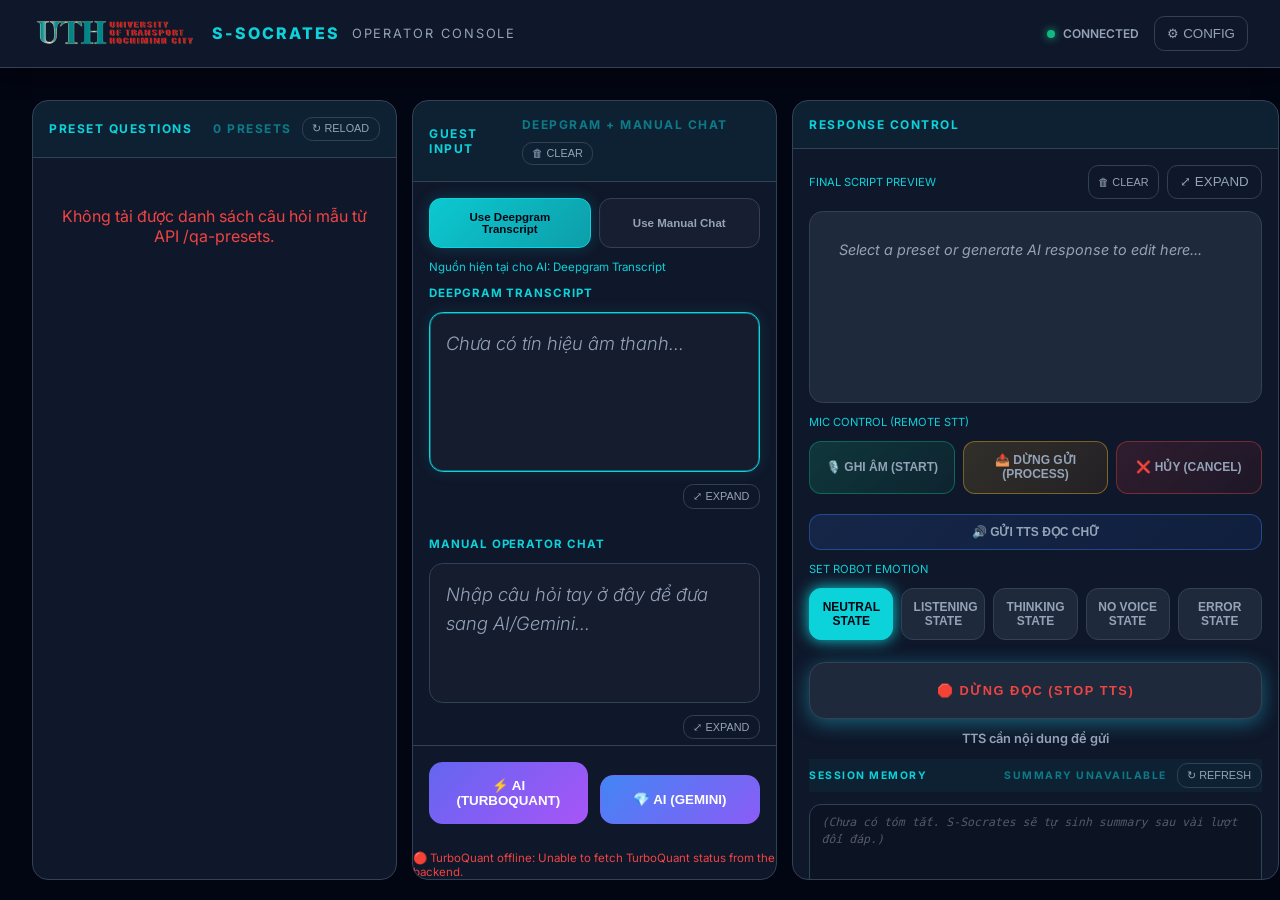
==== commit 65b5501a: "Phiên bản cải thiện hơn dev2 ở vài chỗ nhưng chưa hoàn thành, có thể xem ở file project_audit để biế" ====
--- a/operator-ui/index.html
+++ b/operator-ui/index.html
@@ -6,7 +6,7 @@
     <link rel="icon" type="image/x-icon" href="assets/logo_spinner.png"/>
     <title>S-SOCRATES | OPERATOR CONSOLE</title>
     <link href="https://fonts.googleapis.com/css2?family=Inter:wght@300;400;600;700&family=JetBrains+Mono&display=swap" rel="stylesheet">
-    <link rel="stylesheet" href="style.css?v=20260401d">
+    <link rel="stylesheet" href="style.css?v=20260423a">
 </head>
 <body>
     <header>
@@ -124,7 +124,23 @@
                     <button type="button" class="send-btn stop-tts-btn" id="stop-tts-btn" onclick="stopRobotTTS(event)" style="background: var(--bg-card); border: 1px solid var(--border); color: var(--danger); font-size: 0.8rem;">🛑 DỪNG ĐỌC (STOP TTS)</button>
                 </div>
                 <div id="last-sent-status">Waiting for action...</div>
-                
+
+                <div class="panel-header panel-header-inline">
+                    Session Memory
+                    <div class="panel-header-actions">
+                        <span id="memory-summary-meta" class="panel-header-meta">0 turns · summary empty</span>
+                        <button type="button" class="settings-btn compact-btn" onclick="refreshMemorySummary()">↻ REFRESH</button>
+                    </div>
+                </div>
+                <div class="memory-panel">
+                    <div id="memory-summary-text" class="memory-summary-text" data-placeholder="(Chưa có tóm tắt. S-Socrates sẽ tự sinh summary sau vài lượt đối đáp.)"></div>
+                    <label class="memory-reset-row">
+                        <input type="checkbox" id="reset-wipe-summary" checked>
+                        <span>Xoá luôn rolling summary (recommended giữa 2 talkshow)</span>
+                    </label>
+                    <button type="button" class="settings-btn reset-conversation-btn" onclick="resetConversation()">🧹 RESET CONVERSATION</button>
+                </div>
+
                 <div class="panel-header panel-header-inline">
                     System Logs
                     <button type="button" class="settings-btn compact-btn" id="expand-log-btn" onclick="toggleLogExpand()">⤡ COLLAPSE</button>
@@ -248,6 +264,6 @@
         </div>
     </div>
 
-    <script src="script.js?v=20260402f"></script>
+    <script src="script.js?v=20260423a"></script>
 </body>
 </html>
--- a/operator-ui/style.css
+++ b/operator-ui/style.css
@@ -477,6 +477,61 @@
   line-height: 1.4;
 }
 
+.memory-panel {
+  display: flex;
+  flex-direction: column;
+  gap: 0.55rem;
+  padding: 0.6rem 0.7rem;
+  background: rgba(0, 0, 0, 0.18);
+  border: 1px solid var(--border);
+  border-radius: 0.75rem;
+  margin-bottom: 0.75rem;
+}
+
+.memory-summary-text {
+  min-height: 60px;
+  max-height: 140px;
+  overflow-y: auto;
+  font-family: "JetBrains Mono", monospace;
+  font-size: 0.72rem;
+  line-height: 1.45;
+  color: var(--text-dim);
+  white-space: pre-wrap;
+  word-break: break-word;
+}
+
+.memory-summary-text:empty::before {
+  content: attr(data-placeholder);
+  color: rgba(255, 255, 255, 0.3);
+  font-style: italic;
+}
+
+.memory-reset-row {
+  display: flex;
+  align-items: center;
+  gap: 0.5rem;
+  font-size: 0.7rem;
+  color: var(--text-dim);
+  cursor: pointer;
+}
+
+.memory-reset-row input[type="checkbox"] {
+  accent-color: var(--cyan);
+  cursor: pointer;
+}
+
+.reset-conversation-btn {
+  background: linear-gradient(135deg, rgba(239, 68, 68, 0.18), rgba(153, 27, 27, 0.12));
+  border: 1px solid rgba(239, 68, 68, 0.45);
+  color: #fca5a5;
+  font-weight: 700;
+  letter-spacing: 0.05em;
+}
+
+.reset-conversation-btn:hover {
+  background: linear-gradient(135deg, rgba(239, 68, 68, 0.3), rgba(153, 27, 27, 0.2));
+}
+
 .emotion-grid {
   display: grid;
   grid-template-columns: repeat(3, 1fr);
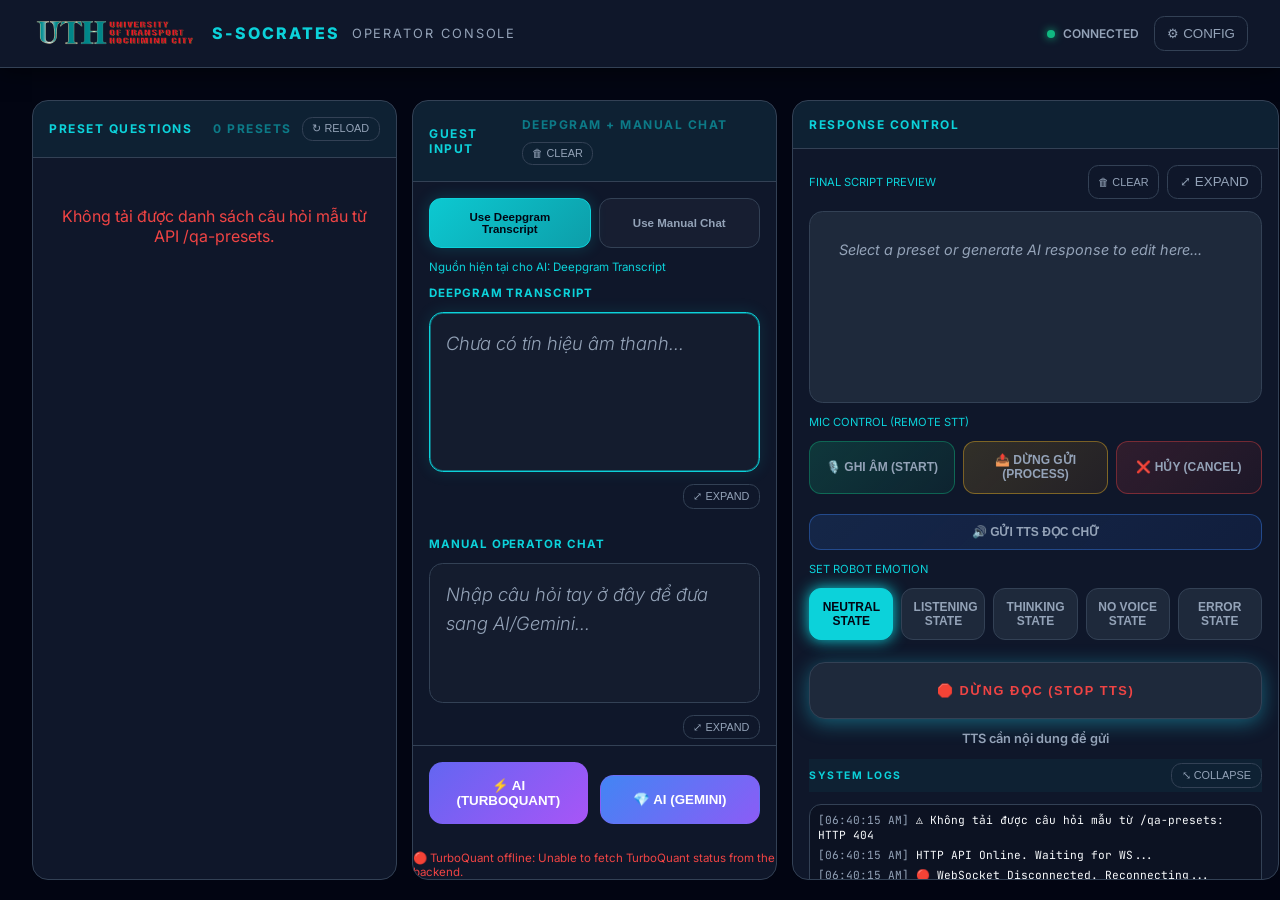
==== commit 62a6f274: "Fix run baseline" ====
--- a/operator-ui/index.html
+++ b/operator-ui/index.html
@@ -6,7 +6,7 @@
     <link rel="icon" type="image/x-icon" href="assets/logo_spinner.png"/>
     <title>S-SOCRATES | OPERATOR CONSOLE</title>
     <link href="https://fonts.googleapis.com/css2?family=Inter:wght@300;400;600;700&family=JetBrains+Mono&display=swap" rel="stylesheet">
-    <link rel="stylesheet" href="style.css?v=20260423a">
+    <link rel="stylesheet" href="style.css?v=20260401d">
 </head>
 <body>
     <header>
@@ -78,7 +78,7 @@
             </div>
             <div class="action-row">
                 <button type="button" class="ai-reflex-btn" id="btn-local-ai" onclick="useAI()" style="flex: 1;">
-                    <span>⚡ AI (TURBOQUANT)</span>
+                    <span>⚡ AI (LOCAL)</span>
                 </button>
                 <button type="button" class="ai-reflex-btn gemini-btn" id="btn-gemini-ai" onclick="useGemini()" style="flex: 1; background: linear-gradient(135deg, #4285f4, #8b5cf6); border: 1px solid rgba(139, 92, 246, 0.4);">
                     <span>💎 AI (GEMINI)</span>
@@ -124,23 +124,7 @@
                     <button type="button" class="send-btn stop-tts-btn" id="stop-tts-btn" onclick="stopRobotTTS(event)" style="background: var(--bg-card); border: 1px solid var(--border); color: var(--danger); font-size: 0.8rem;">🛑 DỪNG ĐỌC (STOP TTS)</button>
                 </div>
                 <div id="last-sent-status">Waiting for action...</div>
-
-                <div class="panel-header panel-header-inline">
-                    Session Memory
-                    <div class="panel-header-actions">
-                        <span id="memory-summary-meta" class="panel-header-meta">0 turns · summary empty</span>
-                        <button type="button" class="settings-btn compact-btn" onclick="refreshMemorySummary()">↻ REFRESH</button>
-                    </div>
-                </div>
-                <div class="memory-panel">
-                    <div id="memory-summary-text" class="memory-summary-text" data-placeholder="(Chưa có tóm tắt. S-Socrates sẽ tự sinh summary sau vài lượt đối đáp.)"></div>
-                    <label class="memory-reset-row">
-                        <input type="checkbox" id="reset-wipe-summary" checked>
-                        <span>Xoá luôn rolling summary (recommended giữa 2 talkshow)</span>
-                    </label>
-                    <button type="button" class="settings-btn reset-conversation-btn" onclick="resetConversation()">🧹 RESET CONVERSATION</button>
-                </div>
-
+                
                 <div class="panel-header panel-header-inline">
                     System Logs
                     <button type="button" class="settings-btn compact-btn" id="expand-log-btn" onclick="toggleLogExpand()">⤡ COLLAPSE</button>
@@ -264,6 +248,6 @@
         </div>
     </div>
 
-    <script src="script.js?v=20260423a"></script>
+    <script src="script.js?v=20260517a"></script>
 </body>
 </html>
